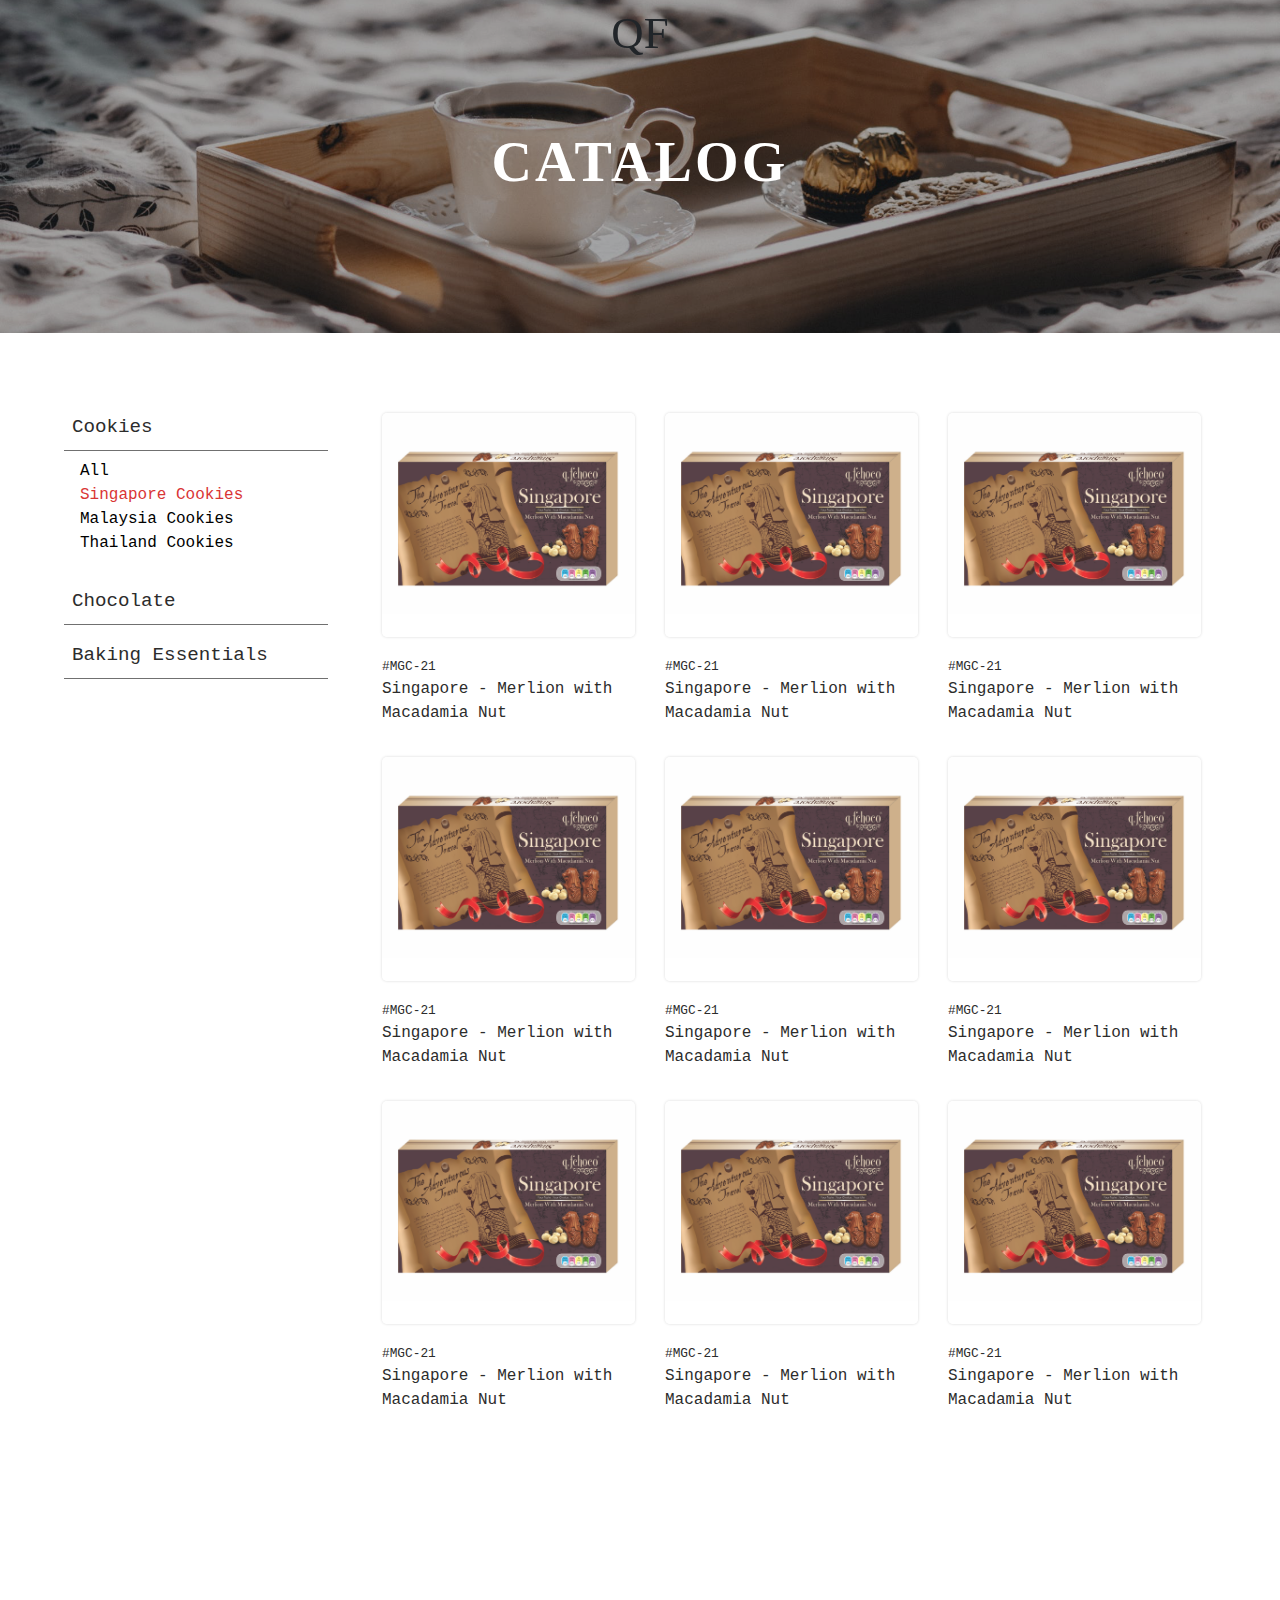
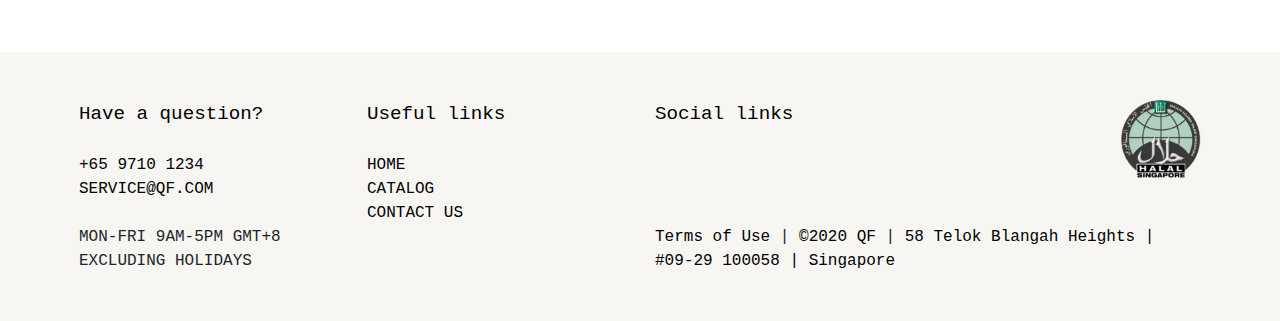
==== catalog.html @ 1166f710 "Add files via upload" ====
<!DOCTYPE html>
<html>

<head>
    <title>QF - Feel Your Imaginations</title>
    <!-- <meta http-equiv="X-UA-Compatible" content="IE=edge" />
<meta http-equiv="Content-Type" content="text/html; charset=UTF-8" />
<meta name="viewport" content="width=device-width, initial-scale=1.0" /> -->

    <meta charset="UTF-8" />
    <meta name="viewport" content="width=device-width, initial-scale=1.0" />
    <meta http-equiv="X-UA-Compatible" content="ie=edge" />

    <link rel="stylesheet" href="https://maxst.icons8.com/vue-static/landings/line-awesome/font-awesome-line-awesome/css/all.min.css" />
    <link href="css/bootstrap.min.css" rel="stylesheet" />
    <!-- <link href="css/all.min.css" rel="stylesheet" /> -->
    <link href="css/slick-theme.css" rel="stylesheet" />
    <link href="css/slick.css" rel="stylesheet" />
    <link href="css/main.css" rel="stylesheet" />

</head>

<body>
    <header id="nav-bar">
        <div class="nav-container">
            <a href="#" class="menu-bar"><i class="fas fa-bars"></i></a>
            <span>QF</span>
            <span></span>
        </div>
    </header>

    <main>
        <div class="hero-banner">
            <img src="./img/small-banner.png" />
            <div class="banner-overlay">
                <div class="banner-overlay-content">
                    <h1>
                        Catalog
                    </h1>
                </div>
            </div>
        </div>

        <!-- Featured Products -->
        <div class="content-block px-md-0 d-flex flex-wrap pb-5">
            <!-- Product Filter -->
            <div class="product-filter col-md-3 pr-md-4 pl-md-0 pb-5 pb-md-0">
                <ul class="filter">
                    <li>
                        <div class="category-filter collapse-info active">
                            <p class="label">Cookies<i class="fas fa-minus"></i></p>
                            <ul class="collapse-section">
                                <li><a href="">All</a></li>
                                <li><a href="" class="active">Singapore Cookies</a></li>
                                <li><a href="">Malaysia Cookies</a></li>
                                <li><a href="">Thailand Cookies</a></li>
                            </ul>
                        </div>
                    </li>
                    <li>
                        <div class="category-filter collapse-info">
                            <p class="label">Chocolate<i class="fas fa-plus"></i></p>
                            <ul class="collapse-section">
                                <li><a href="">All</a></li>
                                <li><a href="" class="active">Singapore Cookies</a></li>
                                <li><a href="">Malaysia Cookies</a></li>
                                <li><a href="">Thailand Cookies</a></li>
                            </ul>
                        </div>
                    </li>
                    <li>
                        <div class="category-filter collapse-info">
                            <p class="label">
                                Baking Essentials<i class="fas fa-plus"></i>
                            </p>
                            <ul class="collapse-section">
                                <li><a href="">All</a></li>
                                <li><a href="" class="active">Singapore Cookies</a></li>
                                <li><a href="">Malaysia Cookies</a></li>
                                <li><a href="">Thailand Cookies</a></li>
                            </ul>
                        </div>
                    </li>
                </ul>
            </div>
            <!-- Product Display -->
            <div class="product-display col-md-9 pr-md-0">
                <div class="col-6 col-md-4">
                    <a href="#" class="product-container">
                        <div class="product-frame">
                            <img src="./img/products/cookies.png" />
                        </div>
                        <div class="product-details">
                            <span>#MGC-21</span>
                            <p>Singapore - Merlion with Macadamia Nut</p>
                        </div>
                    </a>
                </div>
                <div class="col-6 col-md-4">
                    <a href="#" class="product-container">
                        <div class="product-frame">
                            <img src="./img/products/cookies.png" />
                        </div>
                        <div class="product-details">
                            <span>#MGC-21</span>
                            <p>Singapore - Merlion with Macadamia Nut</p>
                        </div>
                    </a>
                </div>
                <div class="col-6 col-md-4">
                    <a href="#" class="product-container">
                        <div class="product-frame">
                            <img src="./img/products/cookies.png" />
                        </div>
                        <div class="product-details">
                            <span>#MGC-21</span>
                            <p>Singapore - Merlion with Macadamia Nut</p>
                        </div>
                    </a>
                </div>
                <div class="col-6 col-md-4">
                    <a href="#" class="product-container">
                        <div class="product-frame">
                            <img src="./img/products/cookies.png" />
                        </div>
                        <div class="product-details">
                            <span>#MGC-21</span>
                            <p>Singapore - Merlion with Macadamia Nut</p>
                        </div>
                    </a>
                </div>
                <div class="col-6 col-md-4">
                    <a href="#" class="product-container">
                        <div class="product-frame">
                            <img src="./img/products/cookies.png" />
                        </div>
                        <div class="product-details">
                            <span>#MGC-21</span>
                            <p>Singapore - Merlion with Macadamia Nut</p>
                        </div>
                    </a>
                </div>
                <div class="col-6 col-md-4">
                    <a href="#" class="product-container">
                        <div class="product-frame">
                            <img src="./img/products/cookies.png" />
                        </div>
                        <div class="product-details">
                            <span>#MGC-21</span>
                            <p>Singapore - Merlion with Macadamia Nut</p>
                        </div>
                    </a>
                </div>
                <div class="col-6 col-md-4">
                    <a href="#" class="product-container">
                        <div class="product-frame">
                            <img src="./img/products/cookies.png" />
                        </div>
                        <div class="product-details">
                            <span>#MGC-21</span>
                            <p>Singapore - Merlion with Macadamia Nut</p>
                        </div>
                    </a>
                </div>
                <div class="col-6 col-md-4">
                    <a href="#" class="product-container">
                        <div class="product-frame">
                            <img src="./img/products/cookies.png" />
                        </div>
                        <div class="product-details">
                            <span>#MGC-21</span>
                            <p>Singapore - Merlion with Macadamia Nut</p>
                        </div>
                    </a>
                </div>
                <div class="col-6 col-md-4">
                    <a href="#" class="product-container">
                        <div class="product-frame">
                            <img src="./img/products/cookies.png" />
                        </div>
                        <div class="product-details">
                            <span>#MGC-21</span>
                            <p>Singapore - Merlion with Macadamia Nut</p>
                        </div>
                    </a>
                </div>
            </div>
        </div>
    </main>
    <footer>
        <div class="footer-container">
            <div class="col-md-3 footer-col">
                <span class="label">Have a question?</span>
                <ul>
                    <li><a href="#">+65 9710 1234</a></li>
                    <li><a href="#">service@qf.com</a></li>
                    <br />
                    <li>Mon-Fri 9am-5pm GMT+8 Excluding Holidays</li>
                </ul>
            </div>
            <div class="col-md-3 footer-col">
                <span class="label">Useful links</span>
                <ul>
                    <li><a href="#">Home</a></li>
                    <li><a href="#">Catalog</a></li>
                    <li><a href="#">Contact us</a></li>
                </ul>
            </div>
            <div class="col-md-6 footer-6 footer-col">
                <div>
                    <span class="label">Social links</span>
                    <ul class="social-links">
                        <li>
                            <a href="#"><i class="fab fa-instagram"></i></a>
                        </li>
                        <li>
                            <a href="#"><i class="fab fa-facebook-f"></i></a>
                        </li>
                    </ul>
                </div>
                <div>
                    <img src="./img/halal-logo.png" />
                </div>
                <div style="width: 100%;" class="footer-text">
                    <p>
                        <a href="#">Terms of Use</a> | <a href="#">©2020 QF </a> |
                        <a href="#">58 Telok Blangah Heights | #09-29 100058 | Singapore</a>
                    </p>
                </div>
            </div>
        </div>
    </footer>
    <script src="js/jquery.min.js" type="text/javascript"></script>
    <script src="js/bootstrap.min.js" type="text/javascript"></script>
    <script src="js/slick.min.js" type="text/javascript"></script>
    <script src="js/main.js" type="text/javascript"></script>

</body>

</html>
---- css/main.css ----
@charset "UTF-8";
/* Fonts */
@font-face {
  font-family: "Courier New";
  src: url("../fonts/cour.ttf") format("truetype");
  font-weight: 400;
  font-style: normal;
}
@font-face {
  font-family: "Courier New";
  src: url("../fonts/cour.ttf") format("truetype");
  font-weight: 900;
  font-style: normal;
}
@font-face {
  font-family: "Montserrat";
  src: url("../fonts/Montserrat-SemiBold.ttf") format("truetype");
  font-weight: 700;
  font-style: normal;
}
@font-face {
  font-family: "Montserrat";
  src: url("../fonts/Montserrat-Bold.ttf") format("truetype");
  font-weight: bold;
  font-style: normal;
}
main {
  min-height: 100vh;
}
.hero-banner {
  position: relative;
}
.hero-banner img {
  width: 100%;
  max-height: 100vh;
}
@media (max-width: 991px) {
  .hero-banner img {
    height: 500px;
    -o-object-fit: cover;
       object-fit: cover;
  }
}
.hero-banner .banner-overlay {
  position: absolute;
  width: 100%;
  height: 100%;
  top: 0;
  background-color: rgba(0, 0, 0, 0.35);
  display: flex;
  justify-content: center;
  align-items: center;
}
.hero-banner .banner-overlay .banner-overlay-content {
  text-align: center;
}
.hero-banner .banner-overlay .banner-overlay-content h1 {
  color: white;
  font-family: "Montserrat";
  font-weight: 900;
  letter-spacing: 0.2rem;
  word-spacing: 0.5rem;
  font-size: 3.5rem;
  text-transform: uppercase;
}
@media (max-width: 991px) {
  .hero-banner .banner-overlay .banner-overlay-content h1 {
    font-size: 2.5rem;
  }
}
.hero-banner .banner-overlay .banner-overlay-content span {
  font-family: "Courier New";
  font-weight: 400;
  display: block;
  color: white;
  width: 70%;
  margin: 0 auto;
  padding: 1rem 0;
}
.hero-banner .banner-overlay .banner-overlay-content .hero-btn {
  font-family: "Montserrat";
  font-weight: 700;
  color: #f3f3f3;
  border: 1.5px solid #f3f3f3;
  border-radius: 10px;
  padding: 0.5rem 1.5rem;
  margin-top: 0.5rem;
  display: inline-block;
  text-decoration: none;
  letter-spacing: 0.1rem;
  text-transform: uppercase;
}
.content-block {
  padding-top: 5rem;
  width: 90%;
  margin: 0 auto;
  max-width: 1280px;
}
@media (max-width: 991px) {
  .content-block {
    width: 100%;
  }
}
.content-block .product-information {
  font-family: "Courier New";
  display: flex;
  flex-wrap: wrap;
}
.content-block .product-information .product-frame img {
  width: 100%;
}
@media (min-width: 991px) {
  .content-block .product-information .product-details {
    padding-left: 1rem;
  }
}
.content-block .product-information .product-details span {
  font-weight: 400;
  font-size: 1rem;
  color: #2c2c2c;
}
.content-block .product-information .product-details .product-name {
  font-weight: bold;
  font-size: 1.5rem;
  line-height: 2rem;
  color: #2c2c2c;
}
.content-block .product-information .product-details .product-description {
  font-weight: 400;
  font-size: 1rem;
  color: #2c2c2c;
}
.content-block .product-information .product-details .collapse-info {
  padding-top: 1rem;
}
.content-block .product-information .product-details .collapse-info .collapse-section {
  display: none;
}
.content-block .product-information .product-details .collapse-info .label {
  display: flex;
  justify-content: space-between;
  border-bottom: 1px solid #707070;
  padding: 0 0.5rem;
  padding-bottom: 0.5rem;
  letter-spacing: 0.1rem;
  font-weight: bold;
  text-transform: uppercase;
  font-size: 0.95rem;
  cursor: pointer;
}
.content-block .product-information .product-details .collapse-info .details {
  font-size: 1rem;
  letter-spacing: 0;
  padding: 0 0.5rem;
}
.content-block .product-information .product-details .collapse-info table {
  width: 100%;
}
.content-block .product-information .product-details .collapse-info table tr {
  display: flex;
  justify-content: space-between;
}
.content-block .product-information .product-details .collapse-info table tr p {
  margin: 0;
}
.content-block .product-display {
  display: flex;
  flex-wrap: wrap;
}
.content-block .product-display .product-container {
  display: block;
  margin-bottom: 2rem;
}
.content-block .product-display .product-container .product-frame {
  border-radius: 5px;
  box-shadow: 0 0 3px rgba(0, 0, 0, 0.16);
  overflow: hidden;
}
.content-block .product-display .product-container .product-frame img {
  width: 100%;
}
.content-block .product-display .product-container .product-details {
  padding-top: 1rem;
}
.content-block .product-display .product-container .product-details span {
  font-family: "Courier New";
  font-weight: 400;
  font-size: 0.8rem;
  color: #2c2c2c;
}
.content-block .product-display .product-container .product-details p {
  font-family: "Courier New";
  font-weight: 400;
  font-size: 1rem;
  color: #2c2c2c;
}
.content-block .product-filter {
  font-family: "Courier New";
  color: #2c2c2c;
}
.content-block .product-filter .collapse-info {
  padding-bottom: 1rem;
}
.content-block .product-filter .collapse-info .collapse-section {
  display: none;
}
.content-block .product-filter .collapse-info.active .collapse-section {
  display: block;
}
.content-block .product-filter ul {
  list-style-type: none;
  padding: 0;
}
.content-block .product-filter .category-filter p {
  cursor: pointer;
  font-size: 1.2rem;
  margin: 0;
  display: flex;
  justify-content: space-between;
  align-items: center;
  font-weight: 400;
  border-bottom: 1px solid #707070;
  padding: 0 0.5rem;
  padding-bottom: 0.5rem;
}
.content-block .product-filter .category-filter p .fas {
  font-size: 0.8rem;
  color: #2c2c2c;
}
.content-block .product-filter .category-filter ul {
  padding: 0.5rem 0 1rem 1rem;
}
.content-block .product-filter .category-filter ul .active {
  color: #d93535;
}
.content-block .featured-products {
  padding: 2rem 0;
  display: flex;
  align-items: flex-end;
  flex-wrap: wrap;
}
@media (max-width: 991px) {
  .content-block .featured-products {
    padding-bottom: 1rem;
  }
}
.content-block .featured-products .product-container {
  width: 80%;
  margin: 0 auto;
  display: block;
}
.content-block .featured-products .product-container .product-frame {
  border-radius: 5px;
  box-shadow: 0 0 5px rgba(0, 0, 0, 0.16);
  overflow: hidden;
}
.content-block .featured-products .product-container .product-frame img {
  width: 100%;
}
.content-block .featured-products .product-container .product-details {
  padding-top: 1rem;
}
@media (min-width: 991px) {
  .content-block .featured-products .product-container .product-details {
    height: 5rem;
  }
}
.content-block .featured-products .product-container .product-details span {
  font-family: "Courier New";
  font-weight: 400;
  font-size: 0.9rem;
  color: #2c2c2c;
}
.content-block .featured-products .product-container .product-details p {
  font-family: "Courier New";
  font-weight: 400;
  font-size: 1.1rem;
  color: #2c2c2c;
}
@media (min-width: 991px) {
  .content-block .featured-products .center-frame {
    width: 100%;
  }
}
.content-block .category-display {
  display: flex;
  flex-wrap: wrap;
  padding-bottom: 5rem;
}
.content-block .category-display .category-image img {
  width: 100%;
  padding: 0 1rem;
}
.content-block .category-display .category-content {
  display: flex;
  align-items: center;
  padding: 5rem;
  text-align: center;
}
@media (max-width: 991px) {
  .content-block .category-display .category-content {
    padding: 5rem 1rem;
  }
}
.content-block .category-display .category-content p {
  font-family: "Courier New";
  font-weight: 400;
  color: #535353;
  padding: 0.5rem 0;
  font-size: 1.2rem;
}
.content-block .category-display .category-content .category-label {
  font-size: 3rem;
  position: relative;
  letter-spacing: 0.1rem;
  line-height: 3.2rem;
  color: black;
}
.content-block .category-display .category-content .category-label:after {
  content: "";
  position: absolute;
  width: 30%;
  left: 50%;
  bottom: 0;
  border-top: 1px solid black;
  transform: translateX(-50%);
}
.content-block .view-all-btn {
  color: #535353;
  font-family: "Courier New";
  font-weight: 400;
  text-transform: uppercase;
  display: inline-block;
  margin: 2rem 0;
  text-decoration: none;
  position: relative;
}
.content-block .view-all-btn:after {
  content: "";
  position: absolute;
  width: 100%;
  left: 0;
  bottom: 0;
  border-top: 1px solid #707070;
}
h2 {
  font-family: "Courier New";
  font-weight: 400;
  font-size: 1.5rem;
  text-transform: uppercase;
  letter-spacing: 0.25rem;
  text-align: center;
}
.breadcrumbs {
  padding-bottom: 1rem;
}
.breadcrumbs ul {
  list-style-type: none;
  padding: 0;
  display: flex;
}
@media (max-width: 991px) {
  .breadcrumbs ul {
    flex-wrap: wrap;
  }
}
.breadcrumbs ul li {
  padding-right: 1rem;
  font-size: 0.9rem;
}
.breadcrumbs ul li a {
  cursor: pointer;
  position: relative;
  display: flex;
  align-items: center;
}
.breadcrumbs ul li a:after {
  content: "";
  font-family: "Font Awesome 5 Free";
  font-weight: 900;
  padding-left: 0.5rem;
}
.breadcrumbs ul li:last-child {
  padding-right: 0;
}
.breadcrumbs ul li:last-child a:after {
  content: none;
}
header {
  position: fixed;
  z-index: 5;
  width: 100%;
  transition: all 0.5s ease;
}
header .nav-container {
  display: flex;
  justify-content: space-between;
  align-items: center;
  width: 90%;
  margin: 0 auto;
}
header span {
  font-family: "Baskerville";
  font-size: 2.8rem;
  display: block;
}
header .menu-bar {
  font-size: 2rem;
}
footer {
  background: #f7f6f2;
  padding: 3rem 0;
  margin-top: 10rem;
}
footer .footer-container {
  width: 90%;
  margin: 0 auto;
  display: flex;
  flex-wrap: wrap;
}
@media (max-width: 991px) {
  footer .footer-container .footer-col {
    margin-bottom: 3rem;
  }
}
footer .footer-container .label {
  font-family: "Courier New";
  font-weight: 400;
  color: black;
  font-size: 1.2rem;
  display: block;
  padding-bottom: 1.5rem;
}
footer .footer-container ul {
  padding: 0;
  list-style-type: none;
  font-family: "Courier New";
  font-weight: 400;
  margin-bottom: 0;
}
footer .footer-container ul li {
  text-transform: uppercase;
}
footer .footer-container .social-links {
  display: flex;
}
footer .footer-container .social-links a {
  font-size: 2rem;
  padding-right: 2rem;
  color: #484848;
}
footer .footer-container .footer-6 {
  display: flex;
  justify-content: space-between;
  flex-wrap: wrap;
}
footer .footer-container .footer-6 img {
  max-width: 80px;
}
footer .footer-container .footer-6 p {
  font-family: "Courier New";
  font-weight: 400;
  margin: 0;
}
footer .footer-container .footer-6 .footer-text {
  display: flex;
  align-items: flex-end;
}
@media (max-width: 991px) {
  footer .footer-container .footer-6 .footer-text {
    padding-top: 2rem;
  }
}
a,
a:focus {
  outline: none;
  text-decoration: none !important;
  color: #000;
  color: initial;
}
a:hover,
a:focus:hover {
  color: #000;
  color: initial;
  opacity: 0.8;
}
.slick-slide:focus {
  outline: none;
}
.slick-dots li button:before {
  content: "";
  background-color: black;
  height: 1px;
}
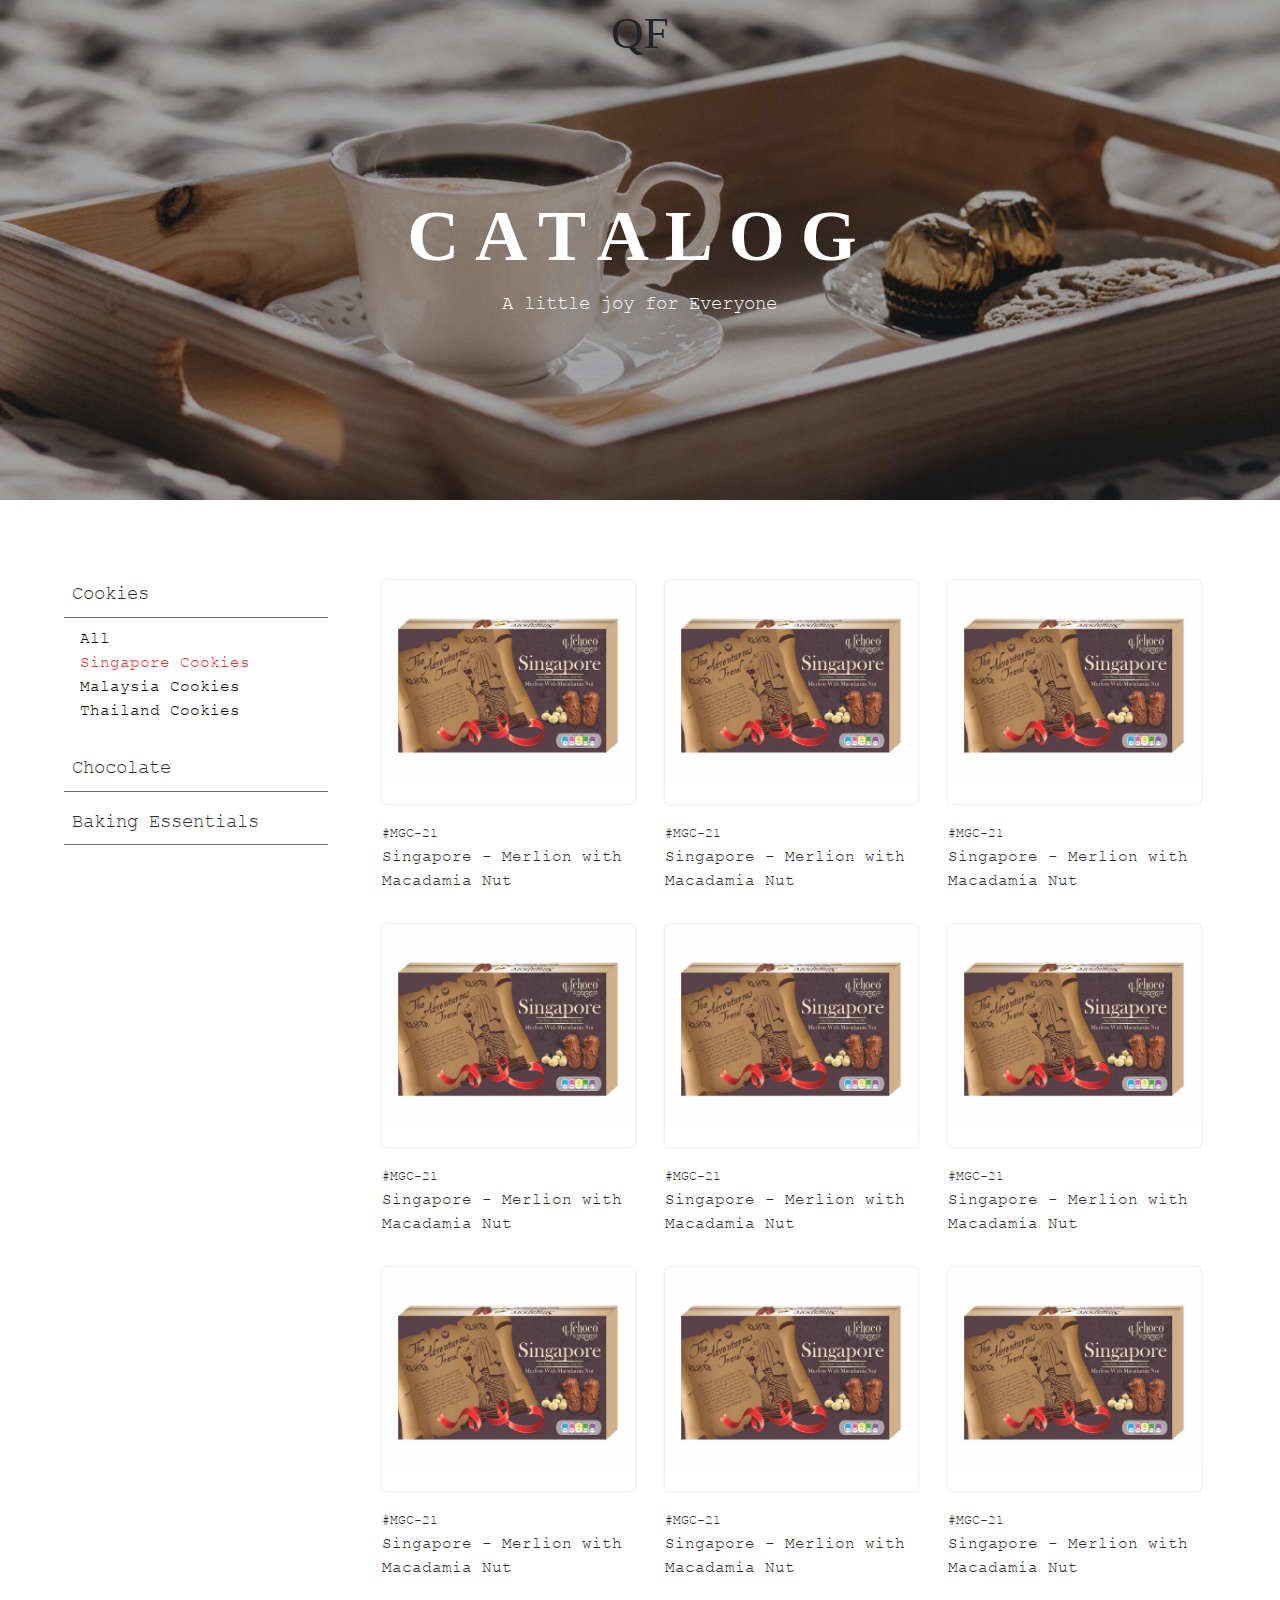
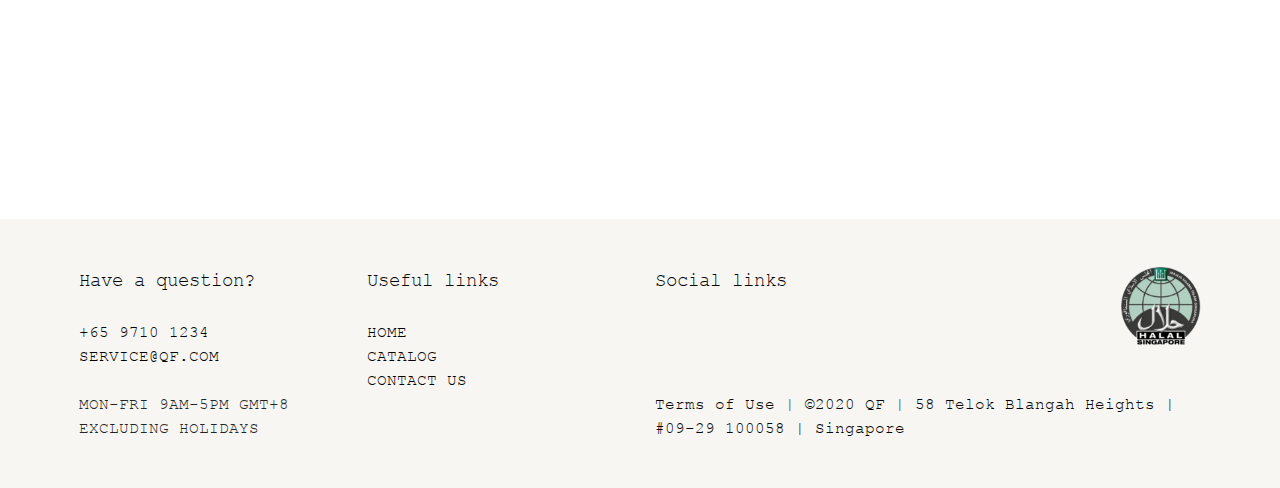
==== commit 05ae6844: "Add files via upload" ====
--- a/catalog.html
+++ b/catalog.html
@@ -11,7 +11,10 @@
     <meta name="viewport" content="width=device-width, initial-scale=1.0" />
     <meta http-equiv="X-UA-Compatible" content="ie=edge" />
 
+    <link rel="icon" href="data:;base64,iVBORw0KGgo=" />
+
     <link rel="stylesheet" href="https://maxst.icons8.com/vue-static/landings/line-awesome/font-awesome-line-awesome/css/all.min.css" />
+
     <link href="css/bootstrap.min.css" rel="stylesheet" />
     <!-- <link href="css/all.min.css" rel="stylesheet" /> -->
     <link href="css/slick-theme.css" rel="stylesheet" />
@@ -23,10 +26,23 @@
 <body>
     <header id="nav-bar">
         <div class="nav-container">
-            <a href="#" class="menu-bar"><i class="fas fa-bars"></i></a>
+            <a class="menu-bar"><i class="fas fa-bars"></i></a>
             <span>QF</span>
             <span></span>
         </div>
+
+        <div class="side-menu">
+            <div class="menu-side">
+                <a class="close-btn"><i class="fas fa-times"></i></a>
+                <ul>
+                    <li><a href="index">Home</a></li>
+                    <li><a href="catalog">Catalog</a></li>
+                    <li><a href="#">Contact</a></li>
+                </ul>
+            </div>
+        </div>
+
+        <div class="close-btn transparent-bg"></div>
     </header>
 
     <main>
@@ -34,17 +50,18 @@
             <img src="./img/small-banner.png" />
             <div class="banner-overlay">
                 <div class="banner-overlay-content">
-                    <h1>
-                        Catalog
-                    </h1>
+                    <p class="title">Catalog</p>
+                    <p class="slogan">
+                        A little joy for Everyone
+                    </p>
                 </div>
             </div>
         </div>
 
         <!-- Featured Products -->
-        <div class="content-block px-md-0 d-flex flex-wrap pb-5">
+        <div class="content-block px-md-0 d-flex flex-wrap pb-5" id="main-content">
             <!-- Product Filter -->
-            <div class="product-filter col-md-3 pr-md-4 pl-md-0 pb-5 pb-md-0">
+            <div class="product-filter col-md-3 pr-md-4 pl-md-0 pb-5 pb-md-0" id="sidebar">
                 <ul class="filter">
                     <li>
                         <div class="category-filter collapse-info active">
@@ -233,8 +250,36 @@
     <script src="js/jquery.min.js" type="text/javascript"></script>
     <script src="js/bootstrap.min.js" type="text/javascript"></script>
     <script src="js/slick.min.js" type="text/javascript"></script>
+    <script src="js/sticky-sidebar.min.js" type="text/javascript"></script>
     <script src="js/main.js" type="text/javascript"></script>
 
+
+    <script>
+        // Sticky Sidebar
+        var sidebar = new StickySidebar("#sidebar", {
+            containerSelector: "#main-content",
+            innerWrapperSelector: ".filter",
+            topSpacing: $("header").height(),
+            resizeSensor: true,
+            minWidth: 991,
+        });
+
+        // Collapse Btn
+        $(".collapse-info .label").on("click", function() {
+            const icon = $(this).find("i");
+            if (icon.hasClass("fa-plus")) {
+                icon.removeClass("fa-plus").addClass("fa-minus");
+            } else {
+                icon.removeClass("fa-minus").addClass("fa-plus");
+            }
+            $(this)
+                .parent()
+                .find(".collapse-section")
+                .slideToggle(function() {
+                    sidebar.updateSticky();
+                });
+        });
+    </script>
 </body>
 
 </html>--- a/css/main.css
+++ b/css/main.css
@@ -8,7 +8,7 @@
 }
 @font-face {
   font-family: "Courier New";
-  src: url("../fonts/cour.ttf") format("truetype");
+  src: url("../fonts/cour-bold.ttf") format("truetype");
   font-weight: 900;
   font-style: normal;
 }
@@ -24,15 +24,15 @@
   font-weight: bold;
   font-style: normal;
 }
-main {
-  min-height: 100vh;
-}
 .hero-banner {
   position: relative;
 }
 .hero-banner img {
   width: 100%;
   max-height: 100vh;
+  min-height: 500px;
+  -o-object-fit: cover;
+     object-fit: cover;
 }
 @media (max-width: 991px) {
   .hero-banner img {
@@ -76,6 +76,23 @@
   width: 70%;
   margin: 0 auto;
   padding: 1rem 0;
+}
+.hero-banner .banner-overlay .banner-overlay-content .title {
+  font-family: "optima";
+  font-weight: bold;
+  font-size: 4.5rem;
+  letter-spacing: 1rem;
+  color: white;
+  margin: 0;
+  text-transform: uppercase;
+}
+.hero-banner .banner-overlay .banner-overlay-content .slogan {
+  font-family: "Courier New";
+  font-weight: 400;
+  display: block;
+  color: white;
+  margin: 0 auto;
+  font-size: 1.2rem;
 }
 .hero-banner .banner-overlay .banner-overlay-content .hero-btn {
   font-family: "Montserrat";
@@ -91,9 +108,9 @@
   text-transform: uppercase;
 }
 .content-block {
-  padding-top: 5rem;
   width: 90%;
   margin: 0 auto;
+  margin-top: 5rem;
   max-width: 1280px;
 }
 @media (max-width: 991px) {
@@ -390,7 +407,18 @@
   position: fixed;
   z-index: 5;
   width: 100%;
+  top: 0;
   transition: all 0.5s ease;
+}
+header .transparent-bg {
+  display: none;
+  position: fixed;
+  right: 0;
+  top: 0;
+  background-color: transparent;
+  width: 100%;
+  height: 100%;
+  z-index: -100;
 }
 header .nav-container {
   display: flex;
@@ -399,12 +427,43 @@
   width: 90%;
   margin: 0 auto;
 }
+header a {
+  cursor: pointer;
+}
 header span {
   font-family: "Baskerville";
   font-size: 2.8rem;
   display: block;
 }
 header .menu-bar {
+  font-size: 2rem;
+}
+header .side-menu {
+  position: fixed;
+  top: 0;
+  left: -100%;
+  height: 100%;
+  min-width: 350px;
+  background-color: #1b1b30;
+  font-family: "Courier New";
+  display: flex;
+  align-items: center;
+  padding: 0 5rem;
+  transition: all 0.5s ease;
+}
+header .side-menu .close-btn {
+  color: white;
+  font-size: 2rem;
+  position: absolute;
+  top: 3rem;
+  right: 2rem;
+}
+header .side-menu ul {
+  list-style-type: none;
+  padding: 0;
+}
+header .side-menu ul li a {
+  color: white;
   font-size: 2rem;
 }
 footer {
@@ -477,12 +536,17 @@
   text-decoration: none !important;
   color: #000;
   color: initial;
+  transition: all 0.3s ease;
 }
 a:hover,
 a:focus:hover {
   color: #000;
   color: initial;
-  opacity: 0.8;
+  letter-spacing: 0.1rem;
+}
+a:hover img,
+a:focus:hover img {
+  transform: scale(1.1);
 }
 .slick-slide:focus {
   outline: none;
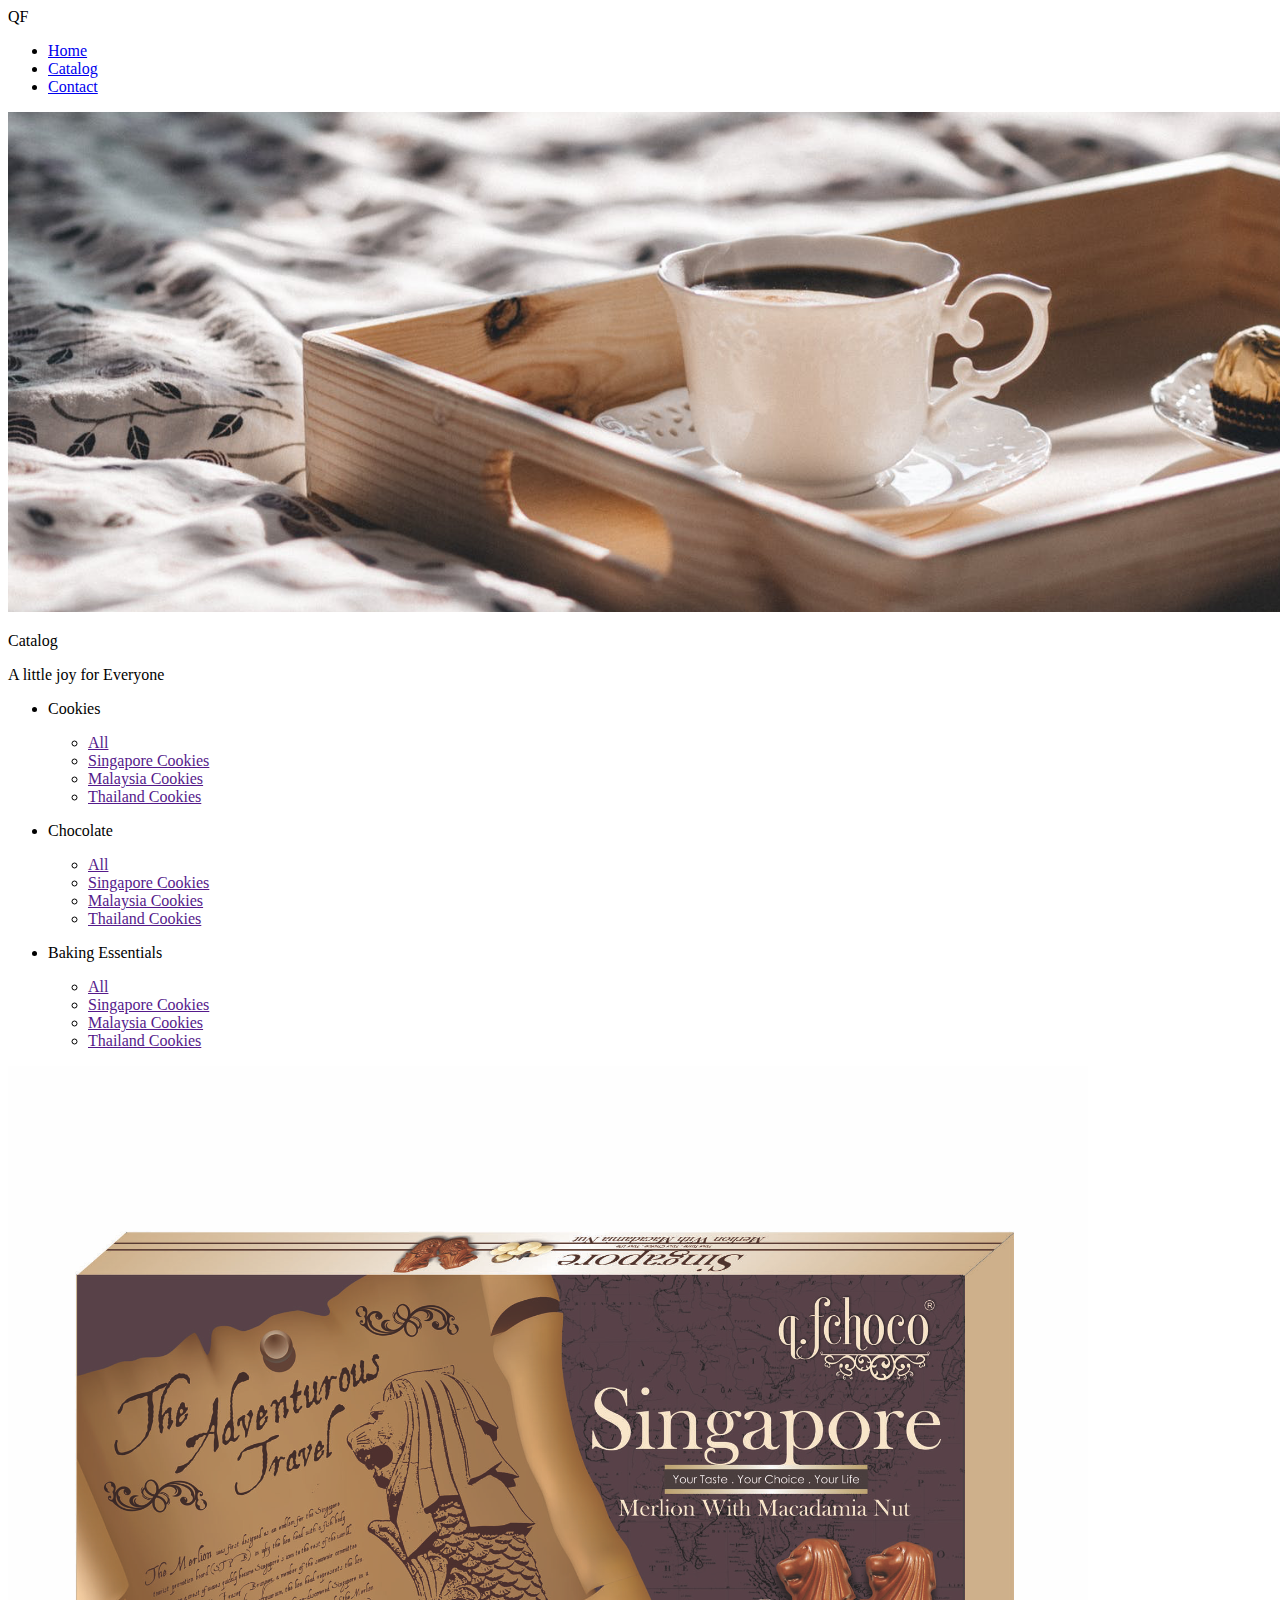
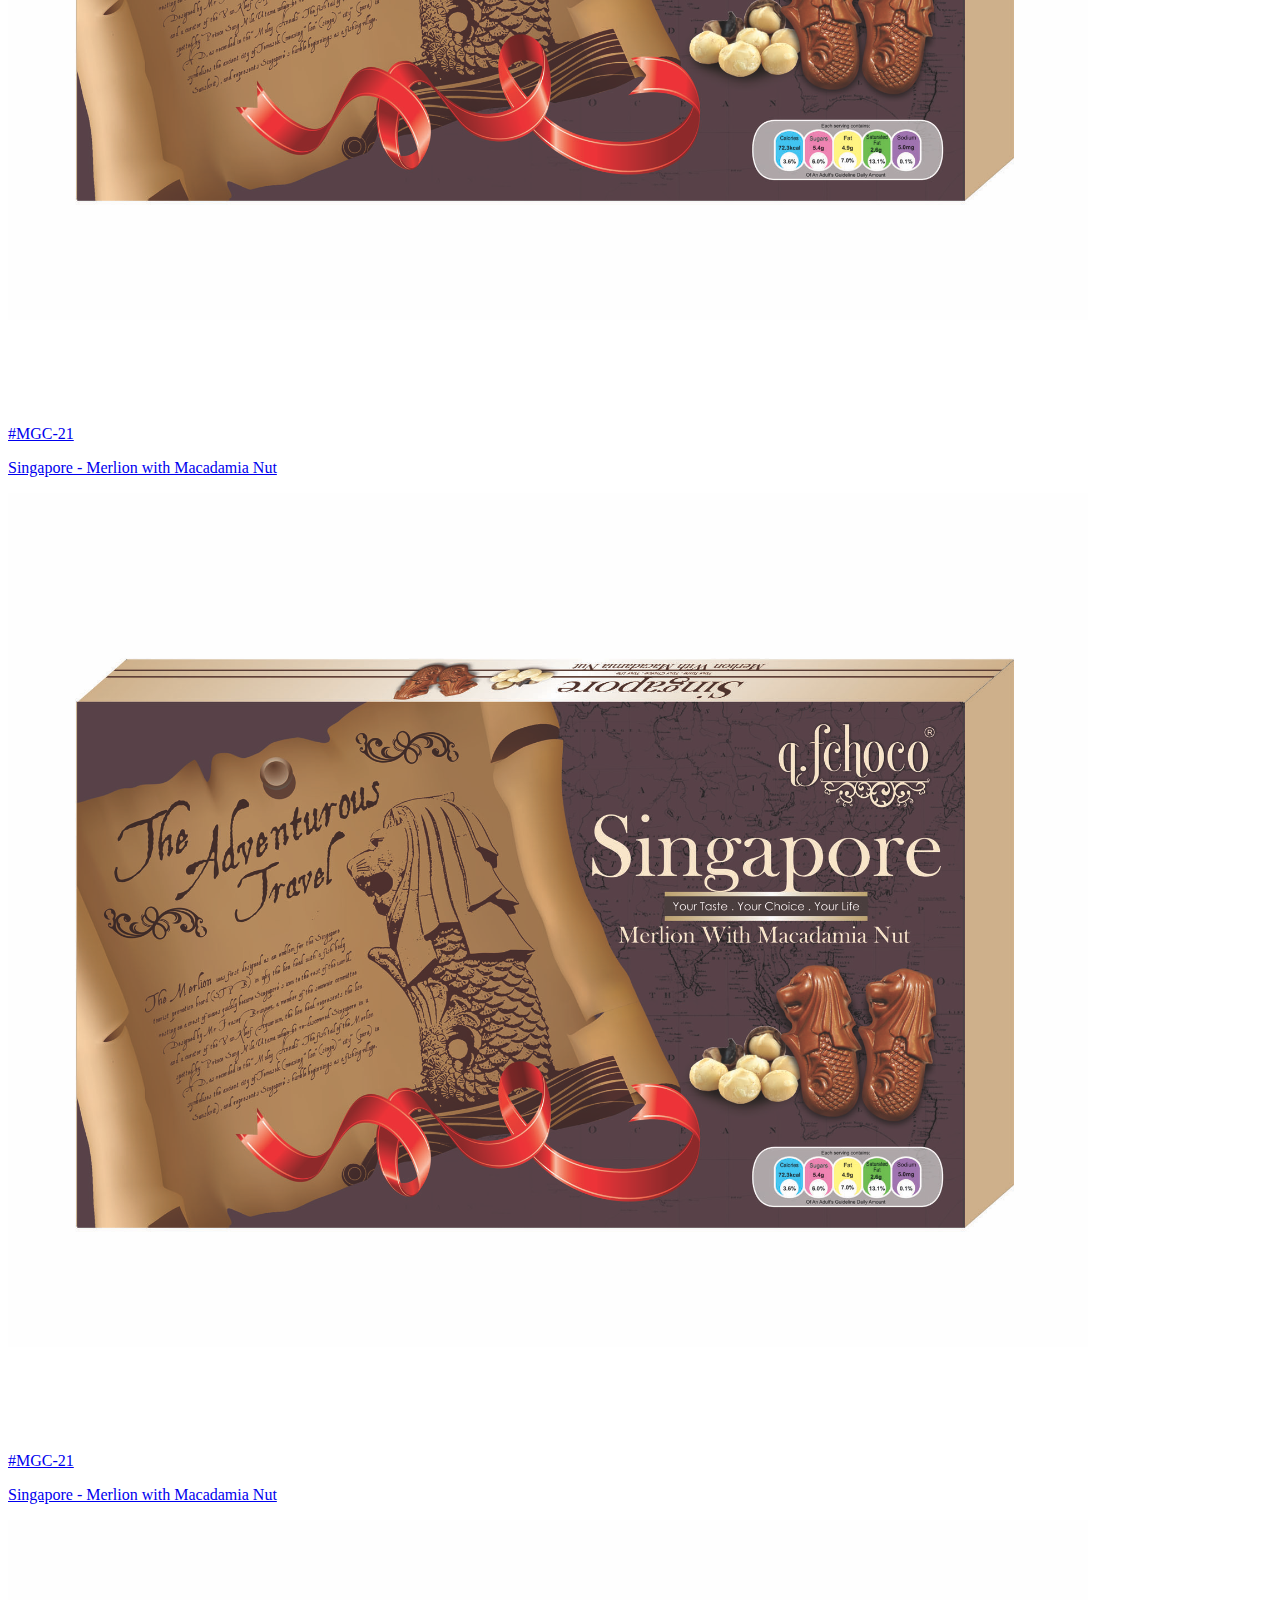
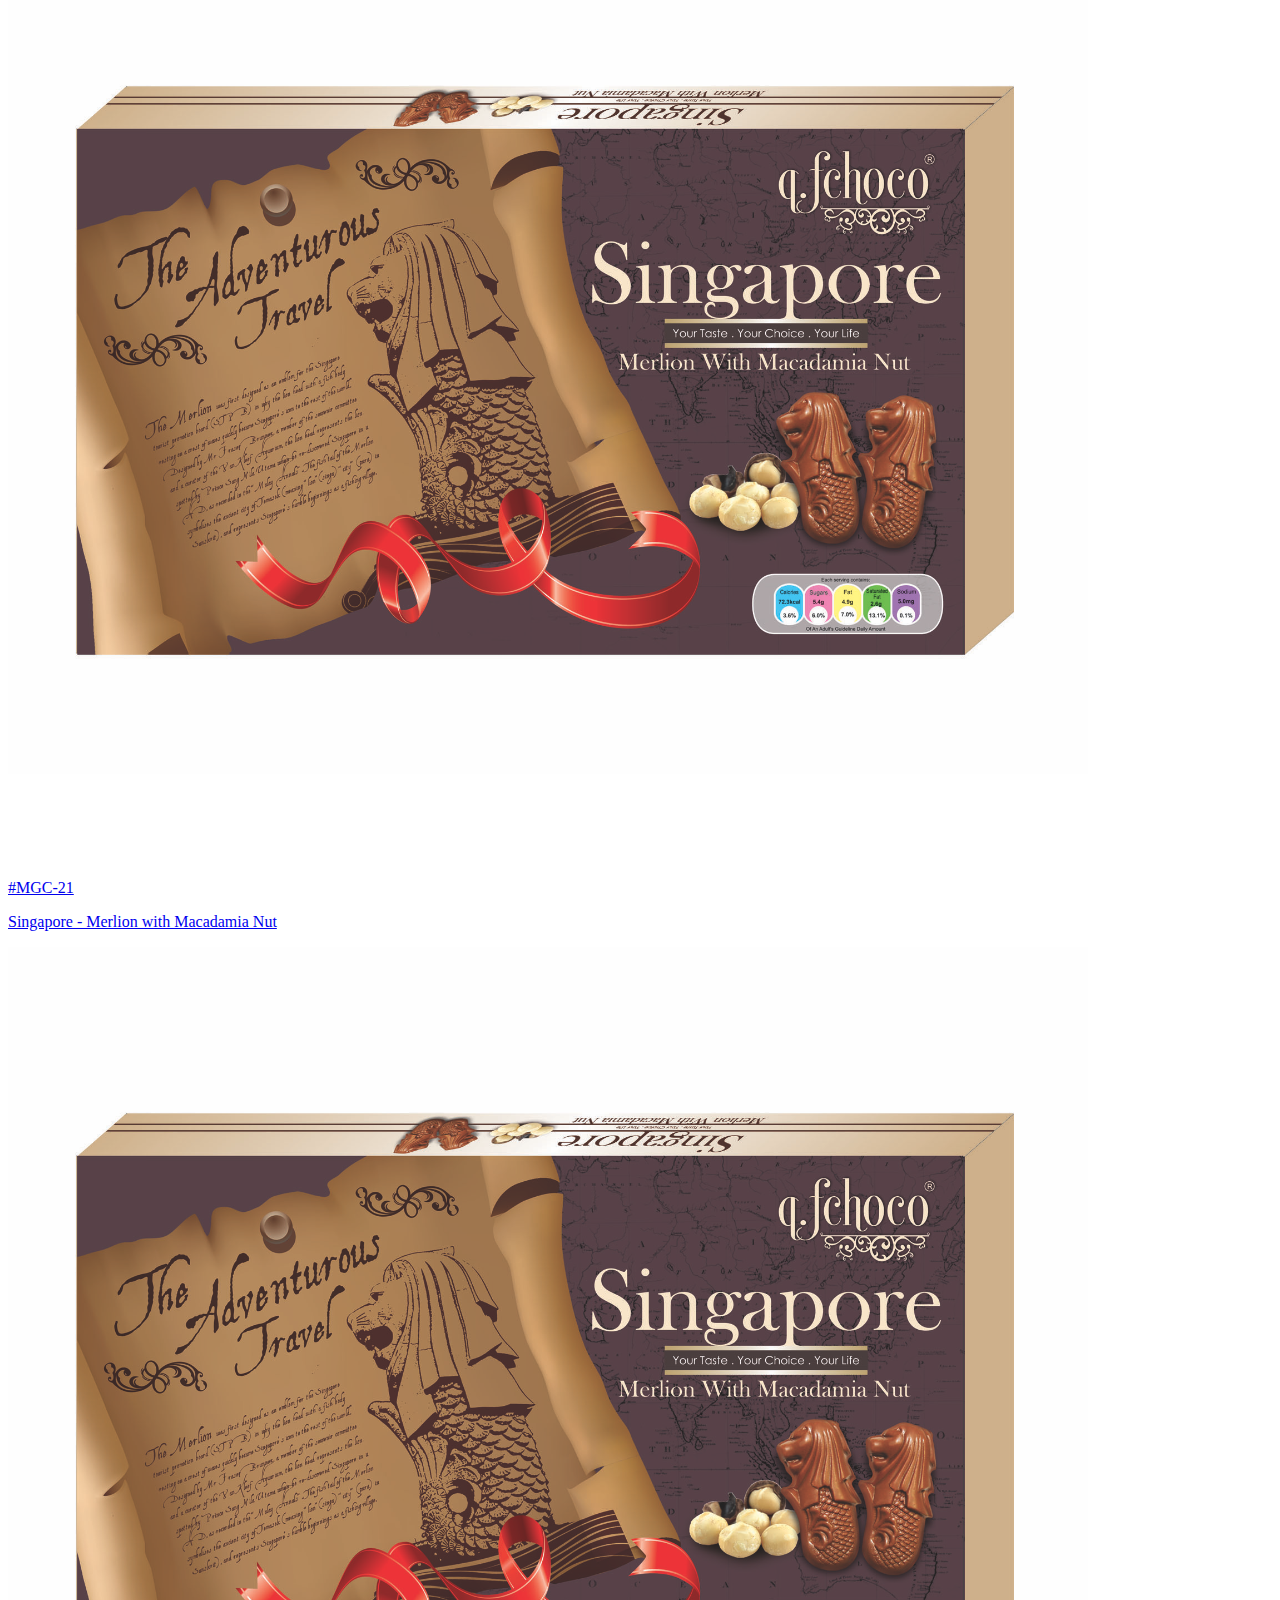
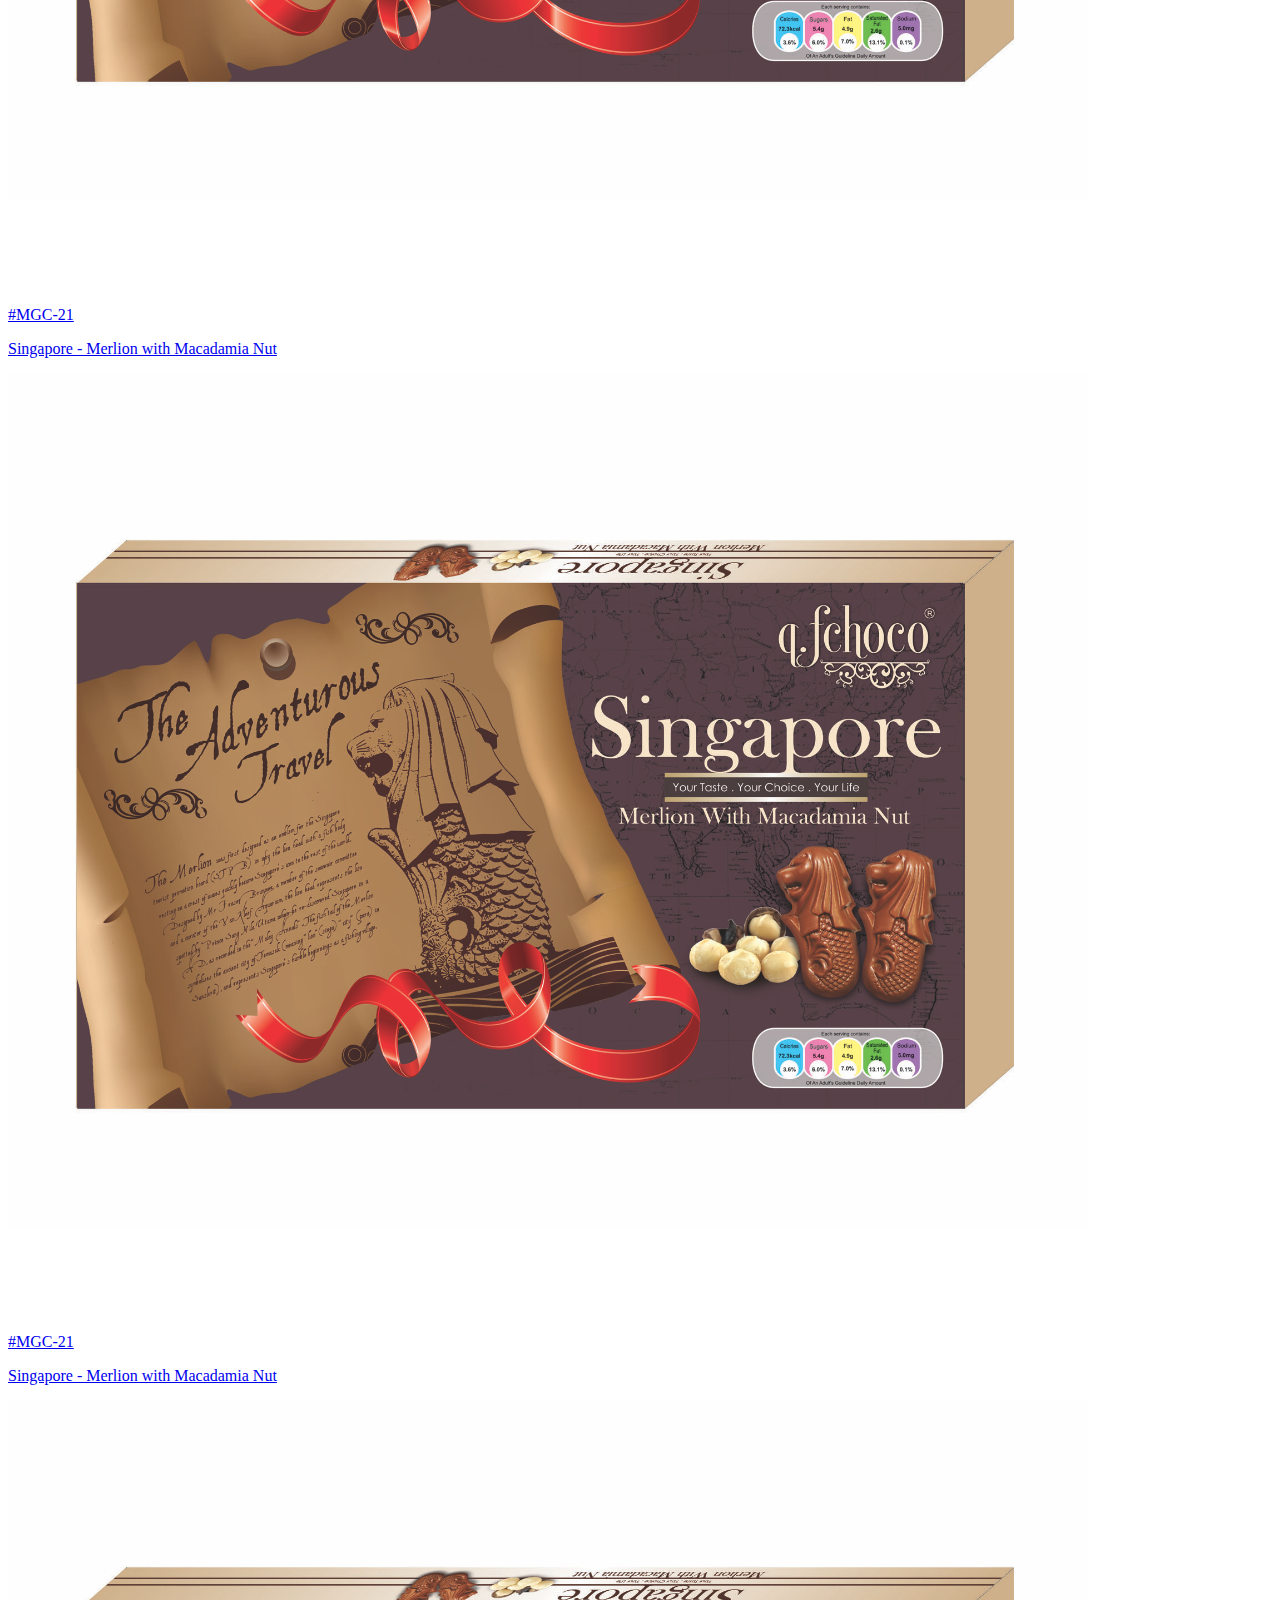
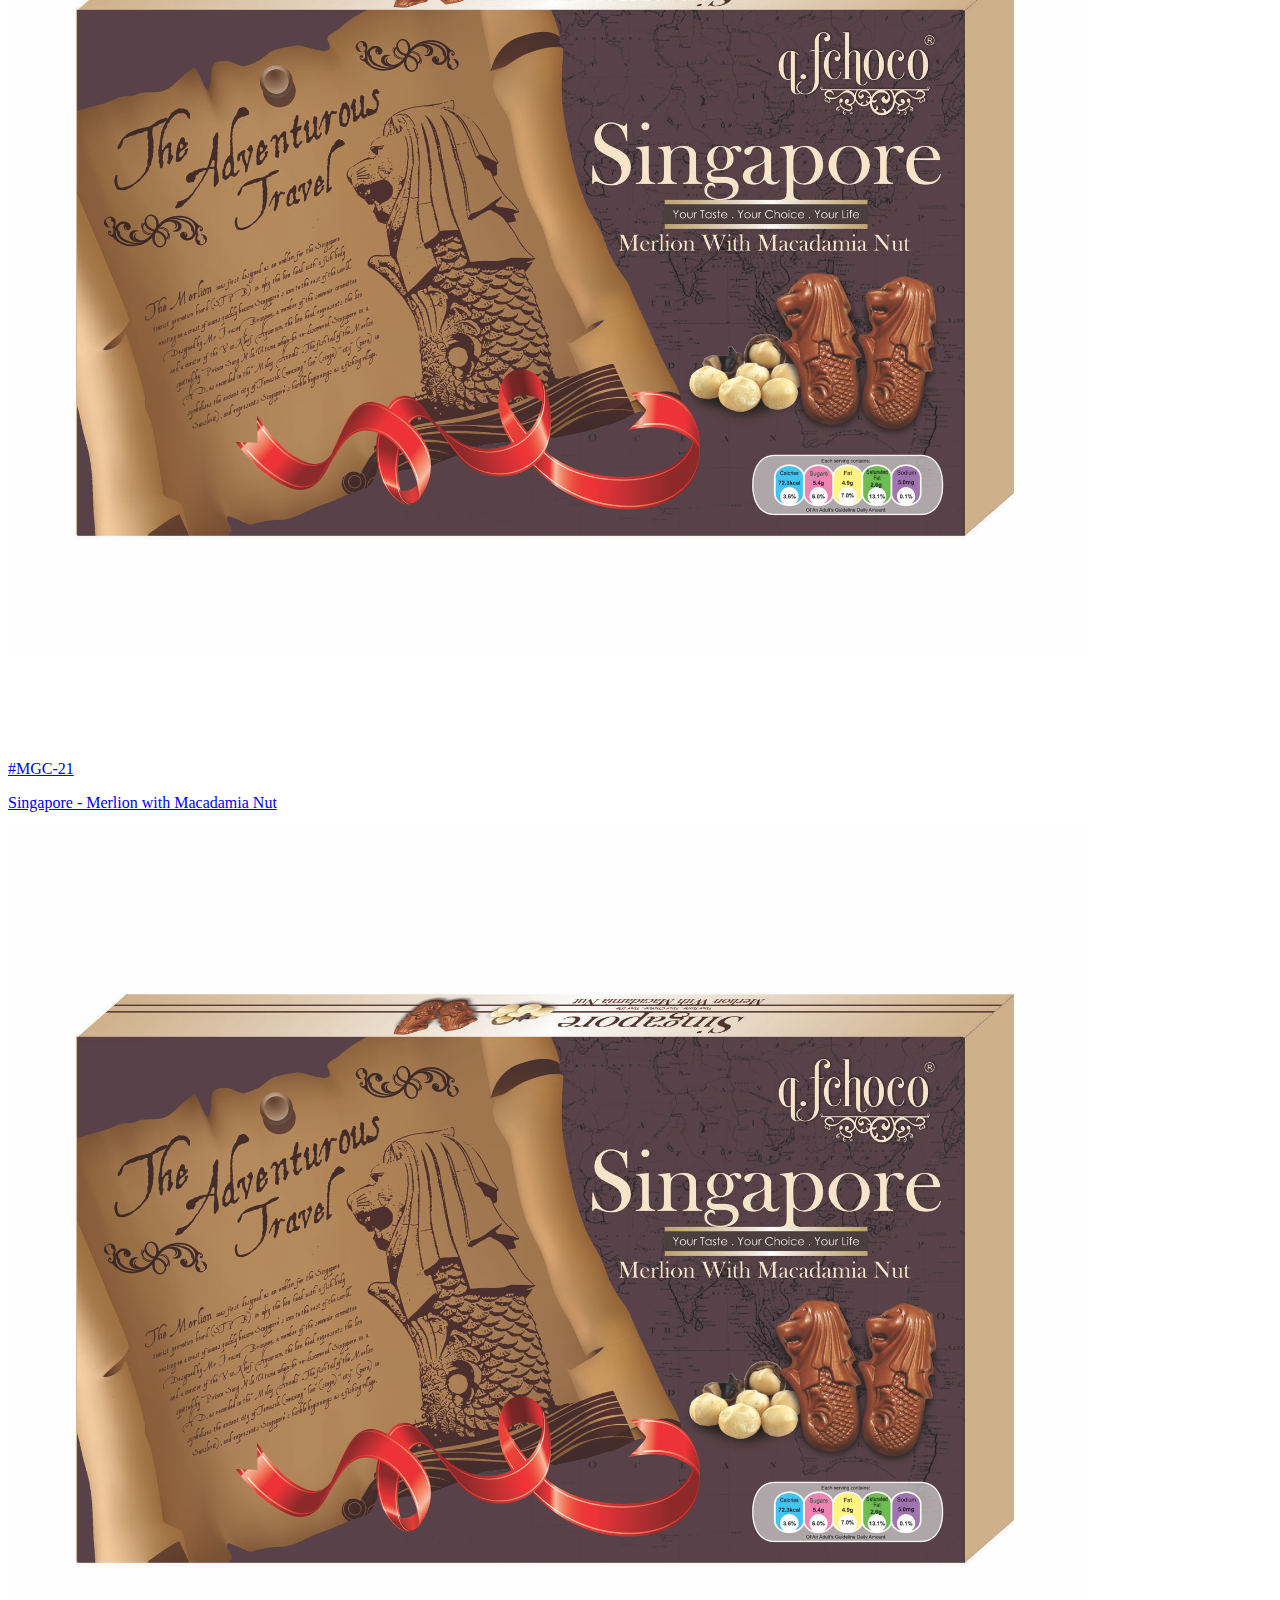
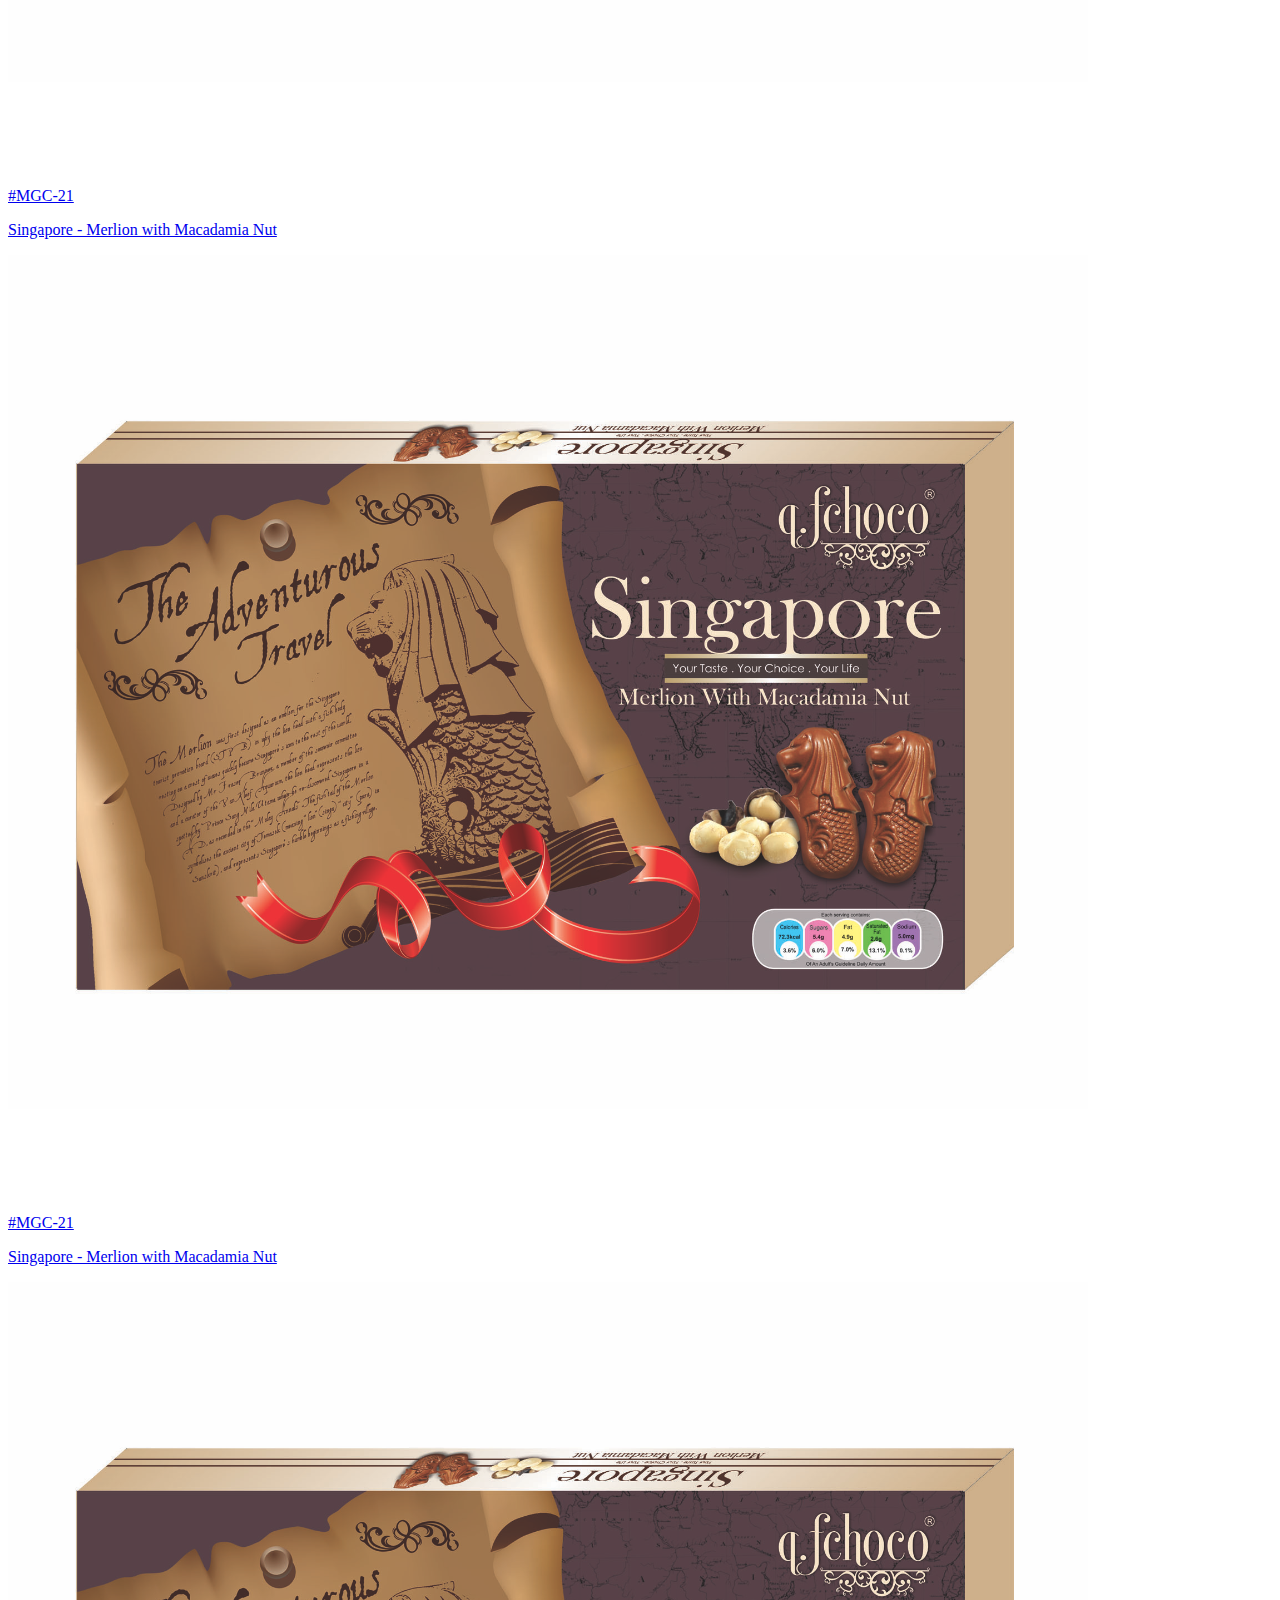
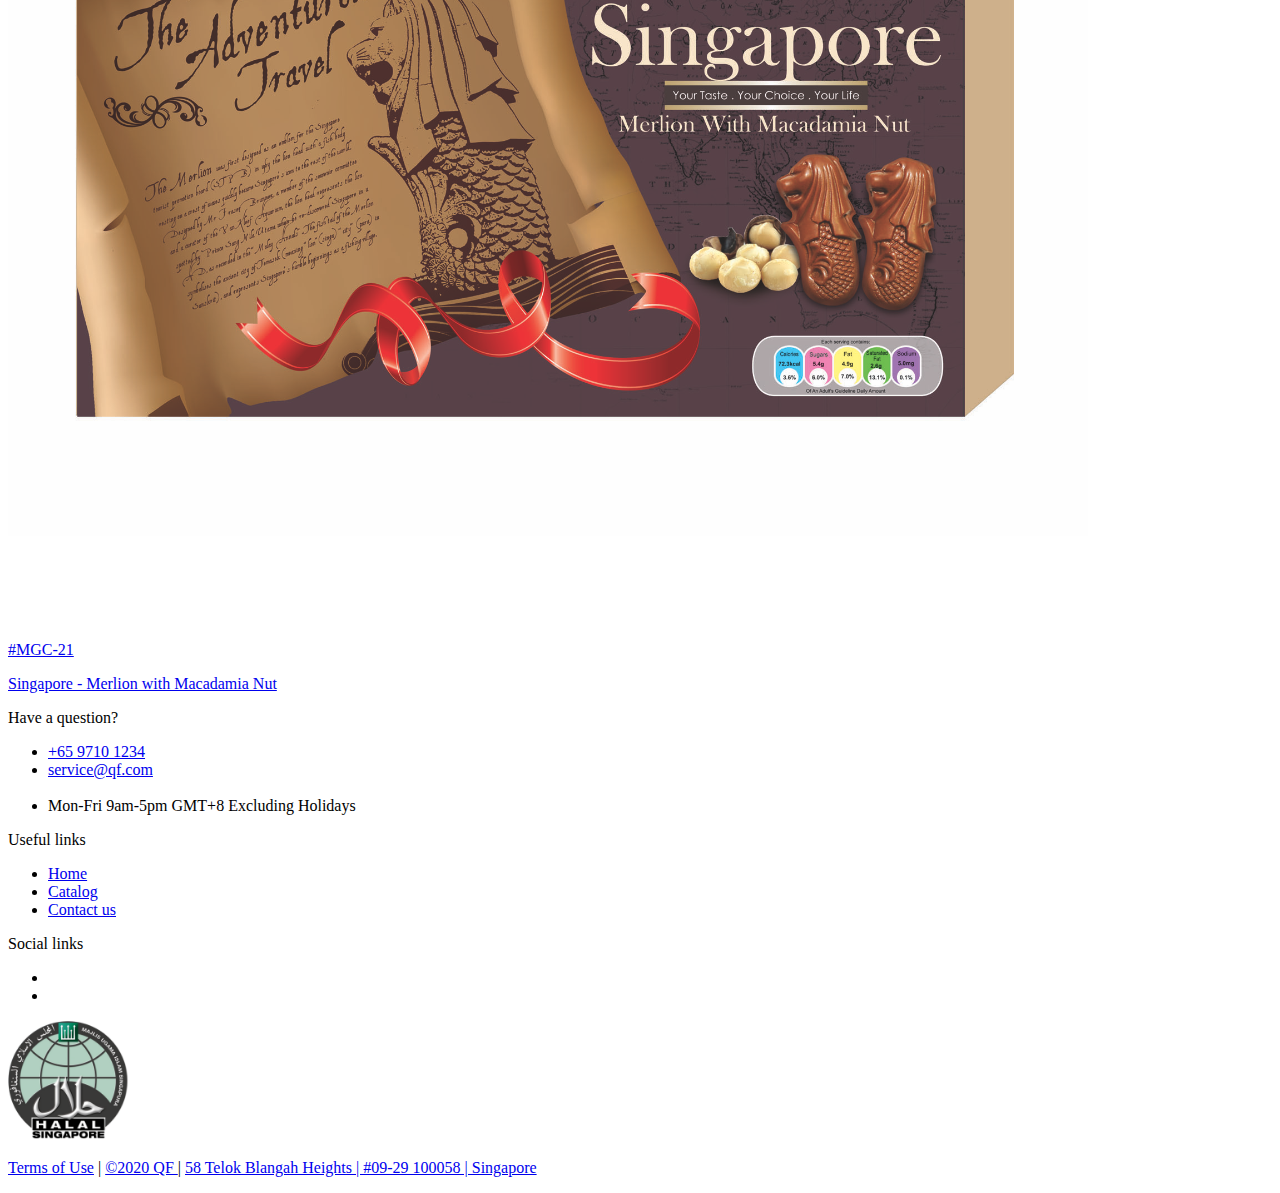
==== commit d6fd04c3: "Add files via upload" ====
--- a/catalog.html
+++ b/catalog.html
@@ -3,10 +3,6 @@
 
 <head>
     <title>QF - Feel Your Imaginations</title>
-    <!-- <meta http-equiv="X-UA-Compatible" content="IE=edge" />
-<meta http-equiv="Content-Type" content="text/html; charset=UTF-8" />
-<meta name="viewport" content="width=device-width, initial-scale=1.0" /> -->
-
     <meta charset="UTF-8" />
     <meta name="viewport" content="width=device-width, initial-scale=1.0" />
     <meta http-equiv="X-UA-Compatible" content="ie=edge" />
@@ -15,11 +11,7 @@
 
     <link rel="stylesheet" href="https://maxst.icons8.com/vue-static/landings/line-awesome/font-awesome-line-awesome/css/all.min.css" />
 
-    <link href="css/bootstrap.min.css" rel="stylesheet" />
-    <!-- <link href="css/all.min.css" rel="stylesheet" /> -->
-    <link href="css/slick-theme.css" rel="stylesheet" />
-    <link href="css/slick.css" rel="stylesheet" />
-    <link href="css/main.css" rel="stylesheet" />
+    <link href="css/bundle.min.css" rel="stylesheet" />
 
 </head>
 
@@ -103,95 +95,96 @@
             <!-- Product Display -->
             <div class="product-display col-md-9 pr-md-0">
                 <div class="col-6 col-md-4">
-                    <a href="#" class="product-container">
-                        <div class="product-frame">
-                            <img src="./img/products/cookies.png" />
-                        </div>
-                        <div class="product-details">
-                            <span>#MGC-21</span>
-                            <p>Singapore - Merlion with Macadamia Nut</p>
-                        </div>
-                    </a>
-                </div>
-                <div class="col-6 col-md-4">
-                    <a href="#" class="product-container">
-                        <div class="product-frame">
-                            <img src="./img/products/cookies.png" />
-                        </div>
-                        <div class="product-details">
-                            <span>#MGC-21</span>
-                            <p>Singapore - Merlion with Macadamia Nut</p>
-                        </div>
-                    </a>
-                </div>
-                <div class="col-6 col-md-4">
-                    <a href="#" class="product-container">
-                        <div class="product-frame">
-                            <img src="./img/products/cookies.png" />
-                        </div>
-                        <div class="product-details">
-                            <span>#MGC-21</span>
-                            <p>Singapore - Merlion with Macadamia Nut</p>
-                        </div>
-                    </a>
-                </div>
-                <div class="col-6 col-md-4">
-                    <a href="#" class="product-container">
-                        <div class="product-frame">
-                            <img src="./img/products/cookies.png" />
-                        </div>
-                        <div class="product-details">
-                            <span>#MGC-21</span>
-                            <p>Singapore - Merlion with Macadamia Nut</p>
-                        </div>
-                    </a>
-                </div>
-                <div class="col-6 col-md-4">
-                    <a href="#" class="product-container">
-                        <div class="product-frame">
-                            <img src="./img/products/cookies.png" />
-                        </div>
-                        <div class="product-details">
-                            <span>#MGC-21</span>
-                            <p>Singapore - Merlion with Macadamia Nut</p>
-                        </div>
-                    </a>
-                </div>
-                <div class="col-6 col-md-4">
-                    <a href="#" class="product-container">
-                        <div class="product-frame">
-                            <img src="./img/products/cookies.png" />
-                        </div>
-                        <div class="product-details">
-                            <span>#MGC-21</span>
-                            <p>Singapore - Merlion with Macadamia Nut</p>
-                        </div>
-                    </a>
-                </div>
-                <div class="col-6 col-md-4">
-                    <a href="#" class="product-container">
-                        <div class="product-frame">
-                            <img src="./img/products/cookies.png" />
-                        </div>
-                        <div class="product-details">
-                            <span>#MGC-21</span>
-                            <p>Singapore - Merlion with Macadamia Nut</p>
-                        </div>
-                    </a>
-                </div>
-                <div class="col-6 col-md-4">
-                    <a href="#" class="product-container">
-                        <div class="product-frame">
-                            <img src="./img/products/cookies.png" />
-                        </div>
-                        <div class="product-details">
-                            <span>#MGC-21</span>
-                            <p>Singapore - Merlion with Macadamia Nut</p>
-                        </div>
-                    </a>
-                </div>
-                <div class="col-6 col-md-4">
-                    <a href="#" class="product-container">
+                    <a href="product" class="product-container">
+                        <div class="product-frame">
+                            <img src="./img/products/cookies.png" />
+                        </div>
+                        <div class="product-details">
+                            <span>#MGC-21</span>
+                            <p>Singapore - Merlion with Macadamia Nut</p>
+                        </div>
+                    </a>
+                </div>
+                <div class="col-6 col-md-4">
+                    <a href="product" class="product-container">
+                        <div class="product-frame">
+                            <img src="./img/products/cookies.png" />
+                        </div>
+                        <div class="product-details">
+                            <span>#MGC-21</span>
+                            <p>Singapore - Merlion with Macadamia Nut</p>
+                        </div>
+                    </a>
+                </div>
+                <div class="col-6 col-md-4">
+                    <a href="product" class="product-container">
+                        <div class="product-frame">
+                            <img src="./img/products/cookies.png" />
+                        </div>
+                        <div class="product-details">
+                            <span>#MGC-21</span>
+                            <p>Singapore - Merlion with Macadamia Nut</p>
+                        </div>
+                    </a>
+                </div>
+                <div class="col-6 col-md-4">
+                    <a href="product" class="product-container">
+                        <div class="product-frame">
+                            <img src="./img/products/cookies.png" />
+                        </div>
+                        <div class="product-details">
+                            <span>#MGC-21</span>
+                            <p>Singapore - Merlion with Macadamia Nut</p>
+                        </div>
+                    </a>
+                </div>
+                <div class="col-6 col-md-4">
+                    <a href="product" class="product-container">
+                        <div class="product-frame">
+                            <img src="./img/products/cookies.png" />
+                        </div>
+                        <div class="product-details">
+                            <span>#MGC-21</span>
+                            <p>Singapore - Merlion with Macadamia Nut</p>
+                        </div>
+                    </a>
+                </div>
+                <div class="col-6 col-md-4">
+                    <a href="product" class="product-container">
+                        <div class="product-frame">
+                            <img src="./img/products/cookies.png" />
+                        </div>
+                        <div class="product-details">
+                            <span>#MGC-21</span>
+                            <p>Singapore - Merlion with Macadamia Nut</p>
+                        </div>
+                    </a>
+                </div>
+                <div class="col-6 col-md-4">
+                    <a href="product" class="product-container">
+                        <div class="product-frame">
+                            <img src="./img/products/cookies.png" />
+                        </div>
+                        <div class="product-details">
+                            <span>#MGC-21</span>
+                            <p>Singapore - Merlion with Macadamia Nut</p>
+                        </div>
+                    </a>
+                </div>
+                <div class="col-6 col-md-4">
+                    <a href="product" class="product-container">
+                        <div class="product-frame">
+                            <img src="./img/products/cookies.png" />
+                        </div>
+                        <div class="product-details">
+                            <span>#MGC-21</span>
+                            <p>Singapore - Merlion with Macadamia Nut</p>
+                        </div>
+                    </a>
+                </div>
+
+                <div class="col-6 col-md-4">
+                    <a href="product" class="product-container">
                         <div class="product-frame">
                             <img src="./img/products/cookies.png" />
                         </div>
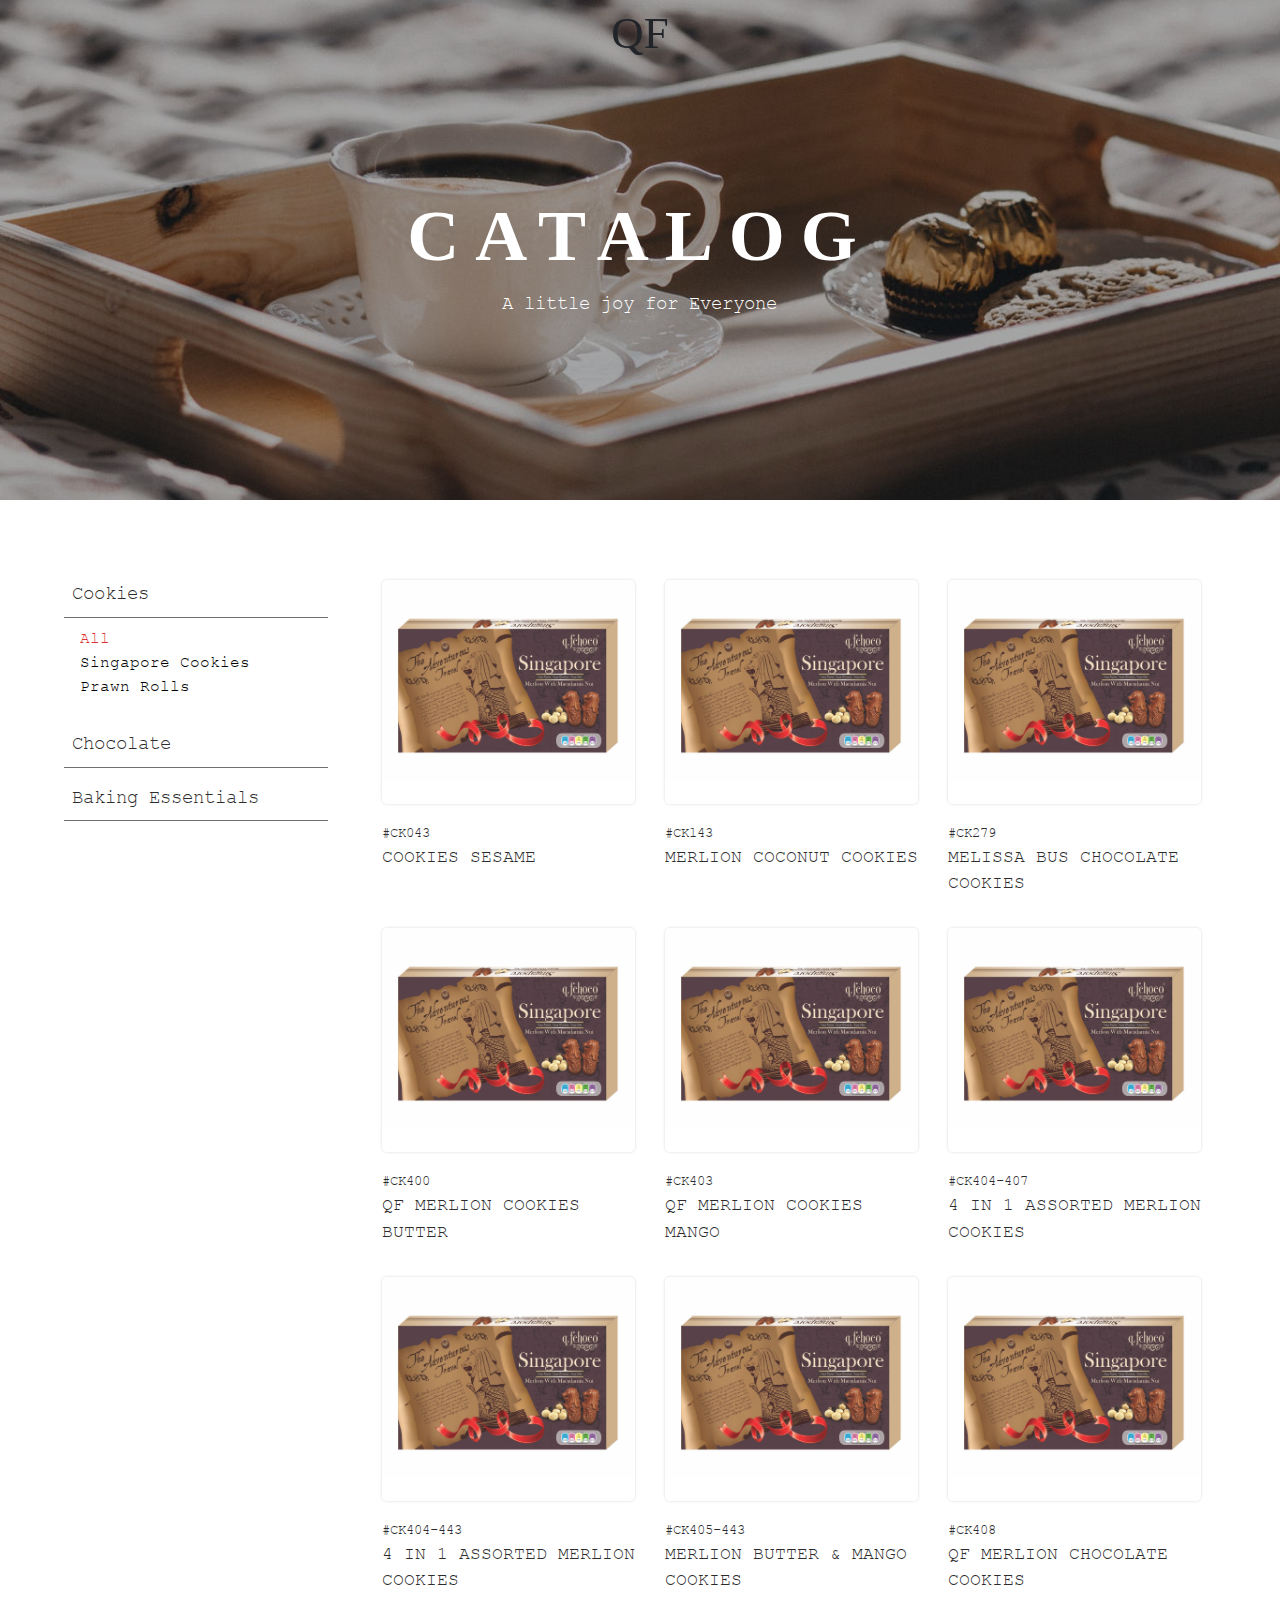
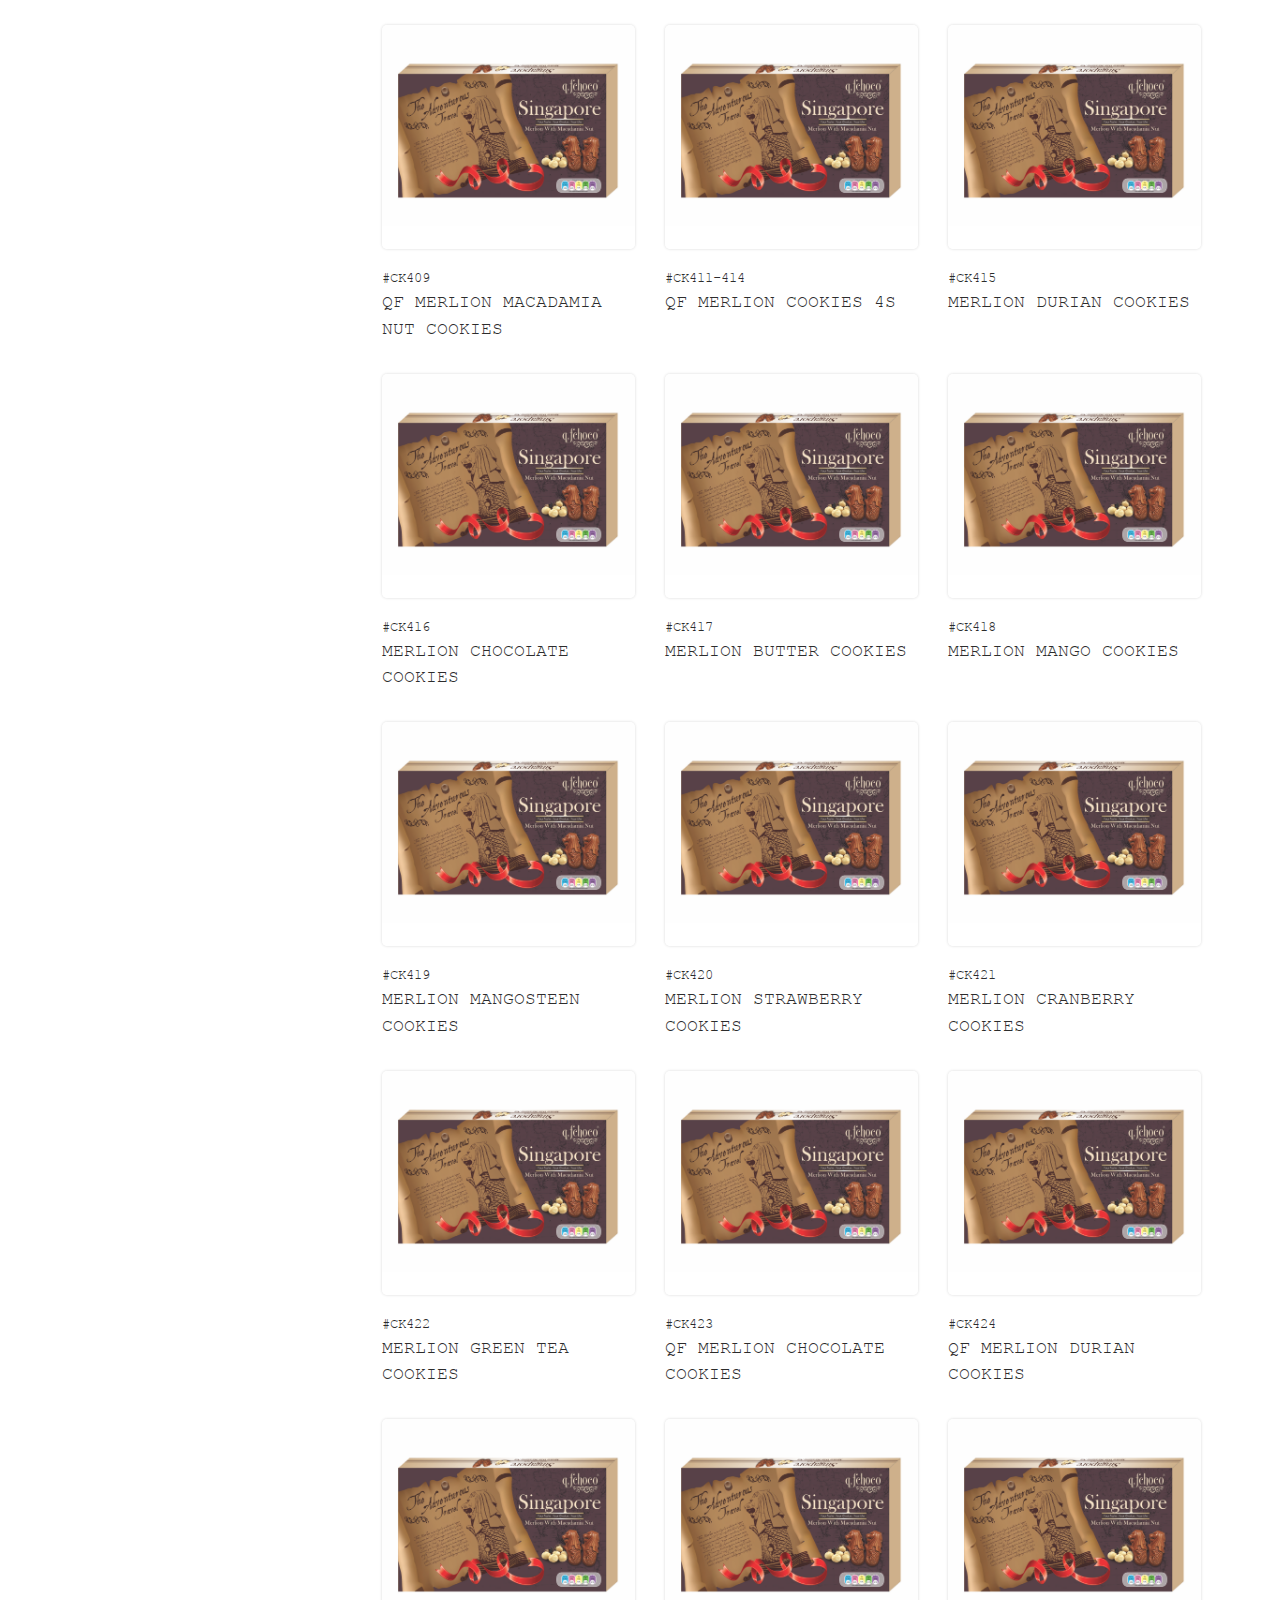
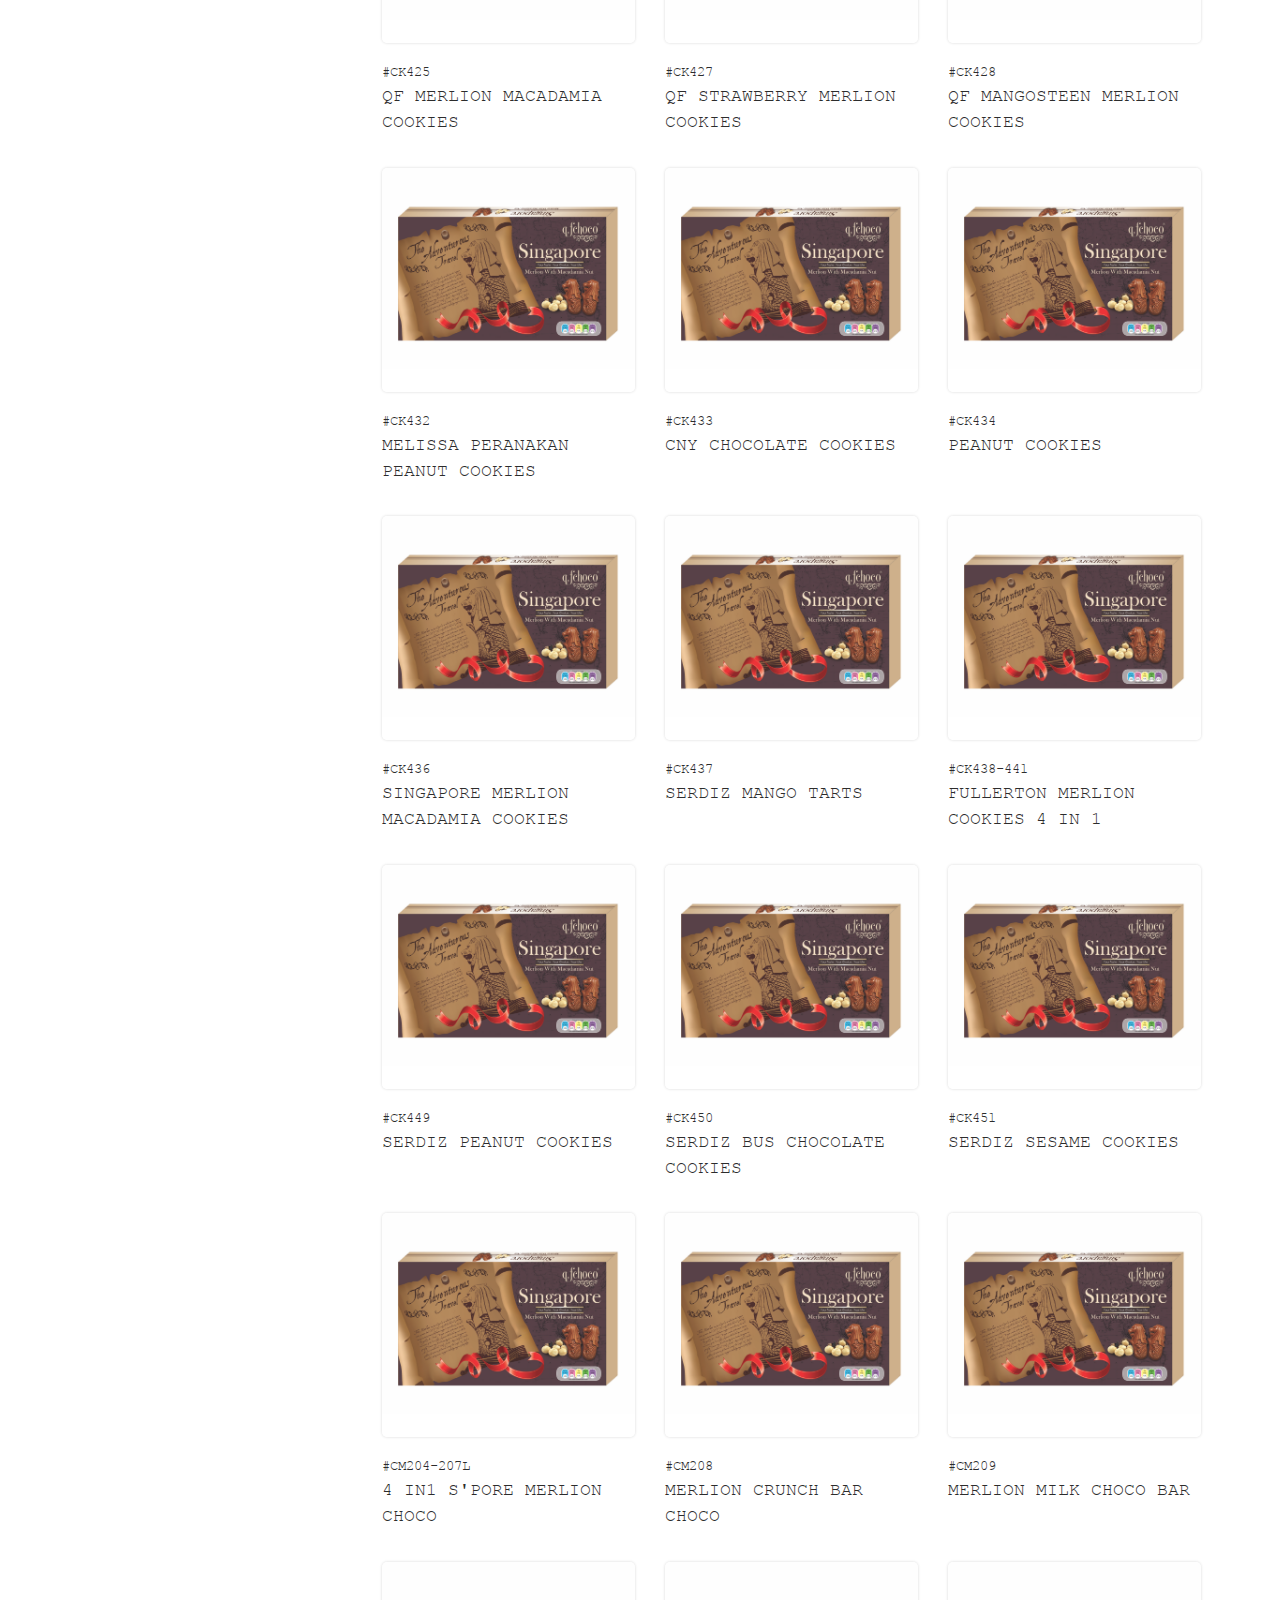
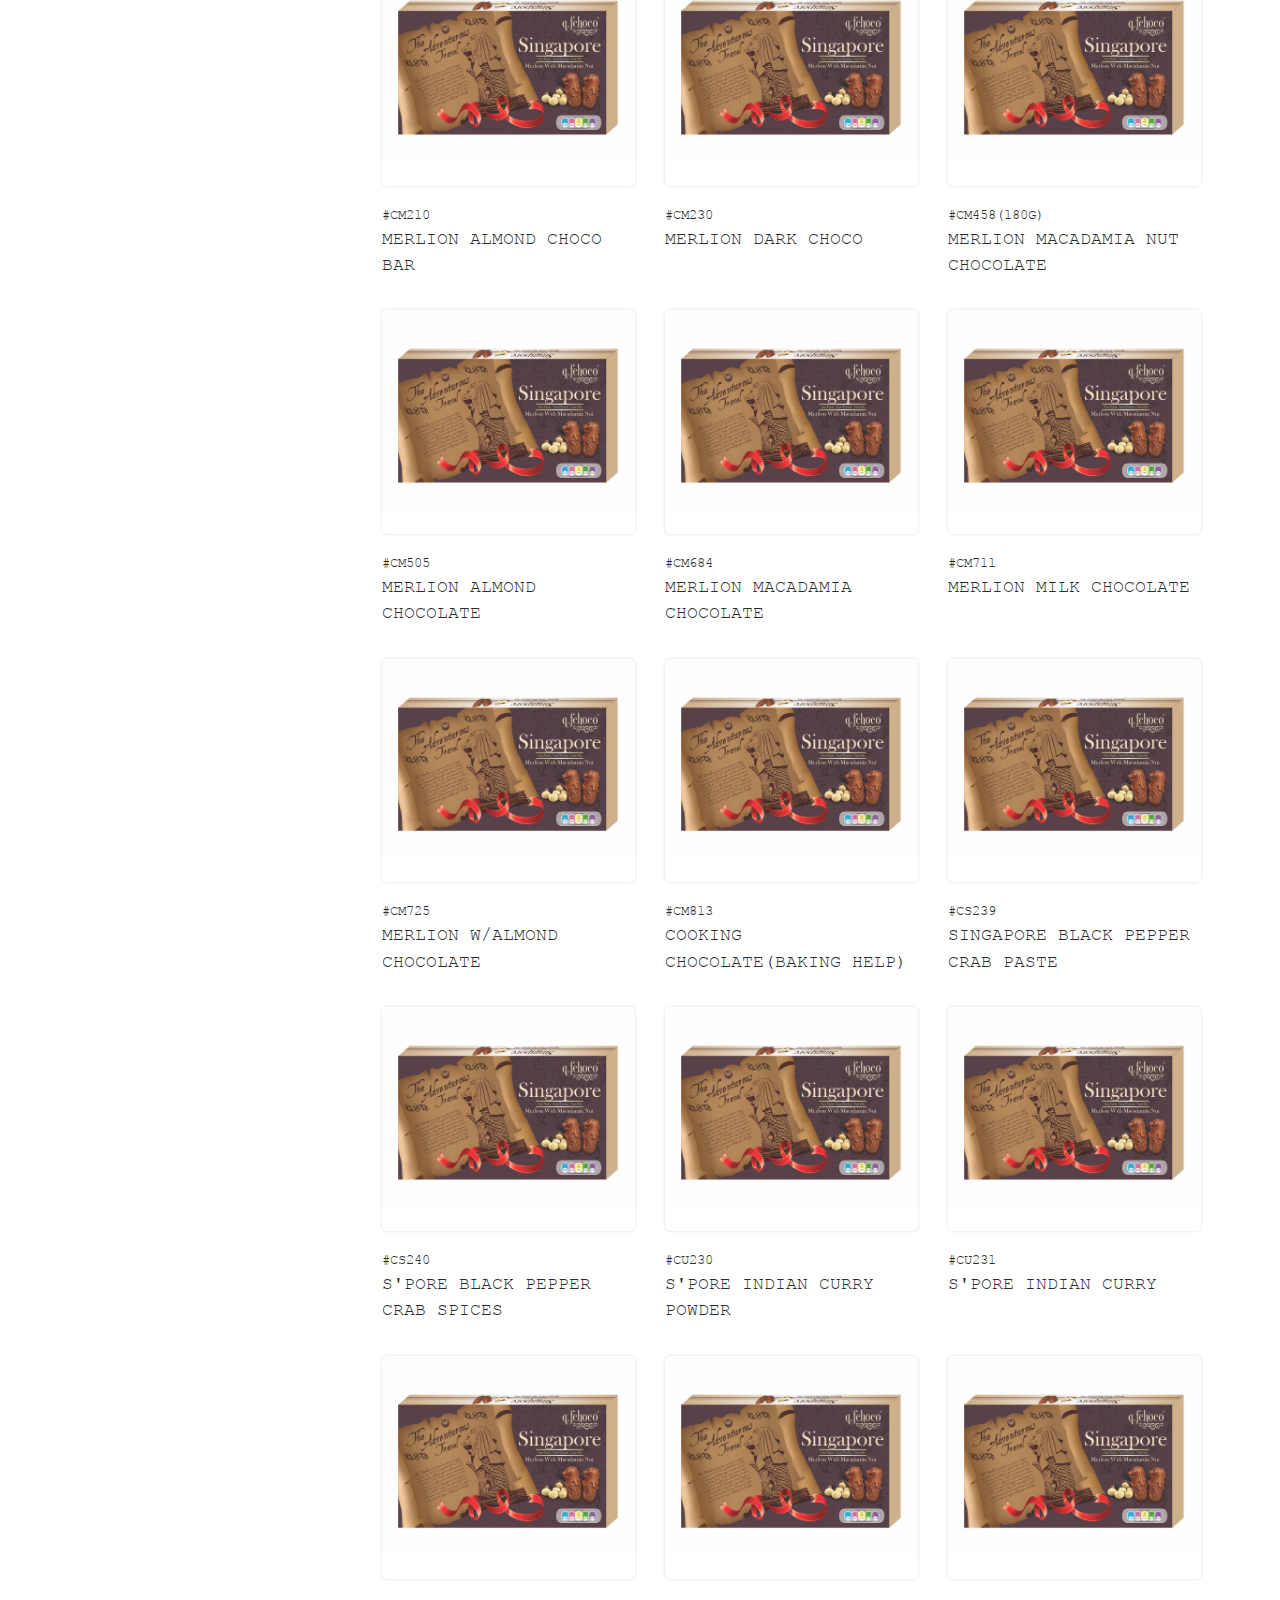
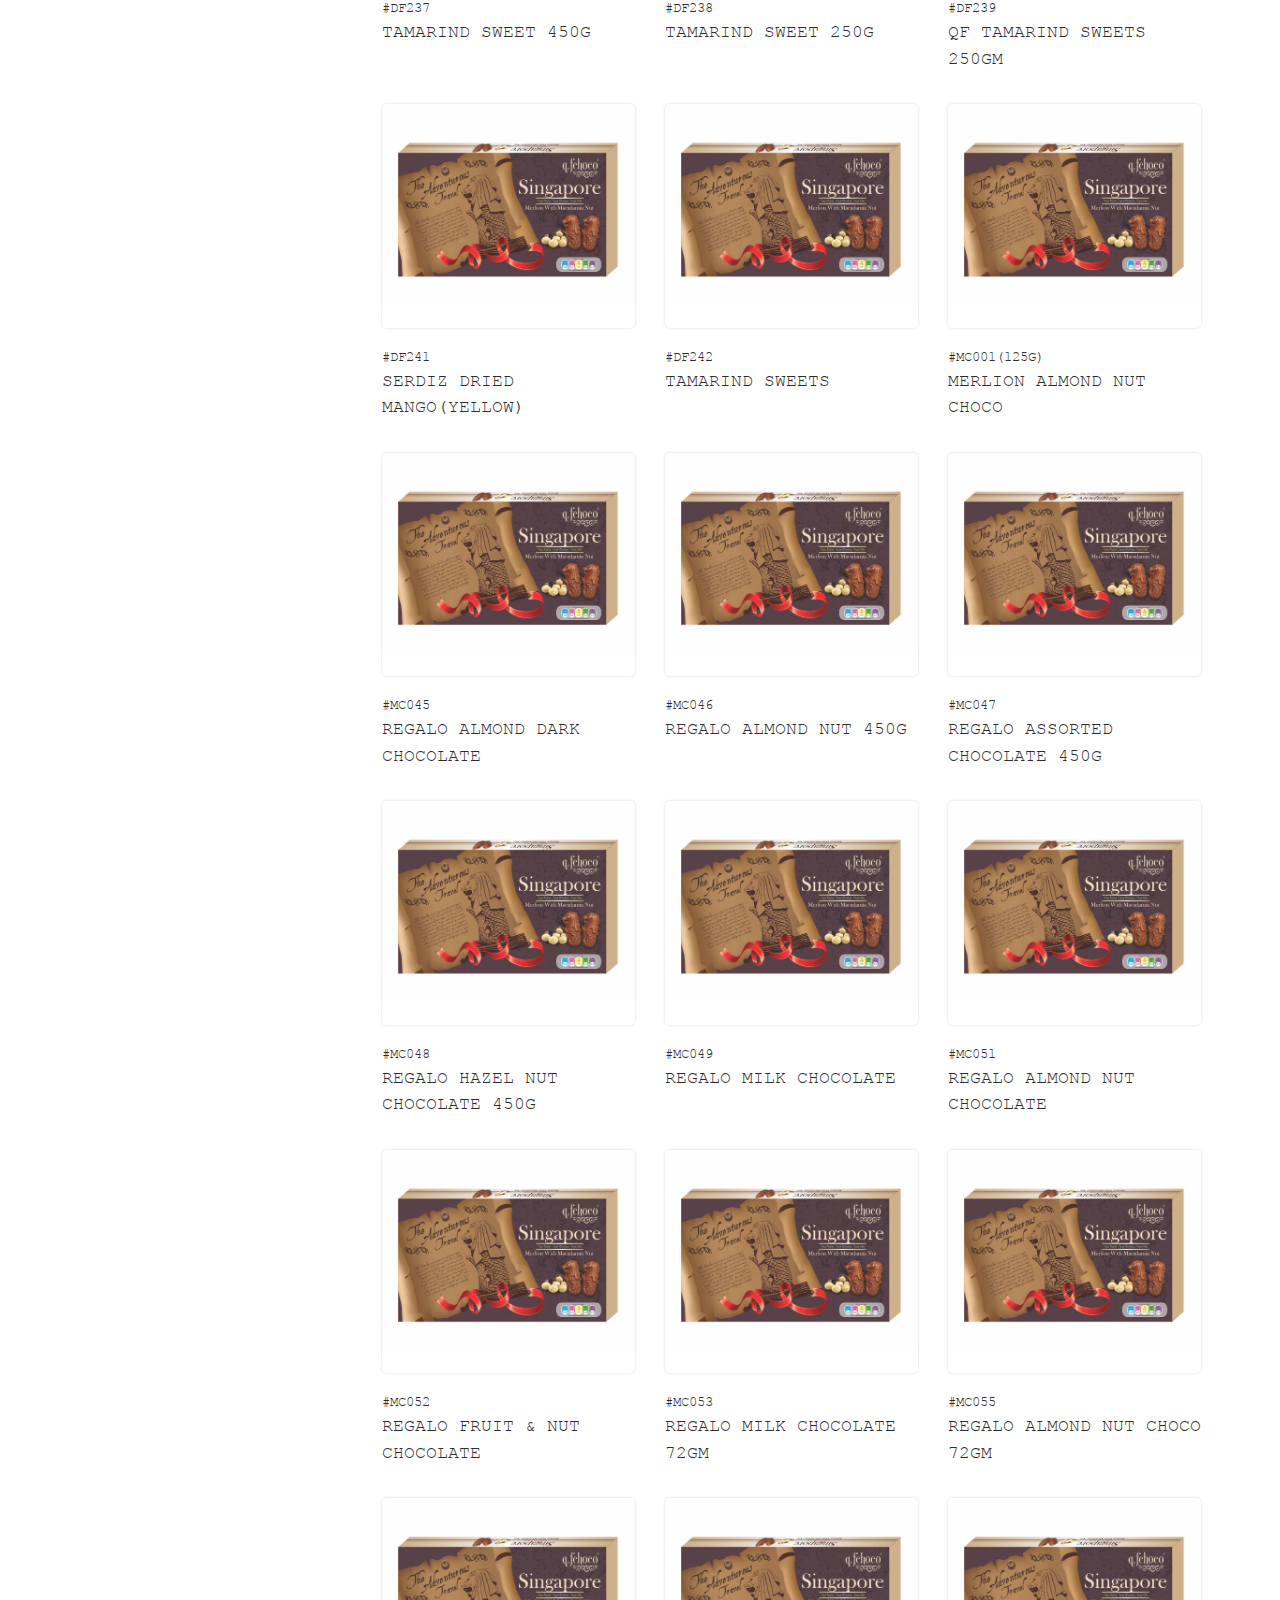
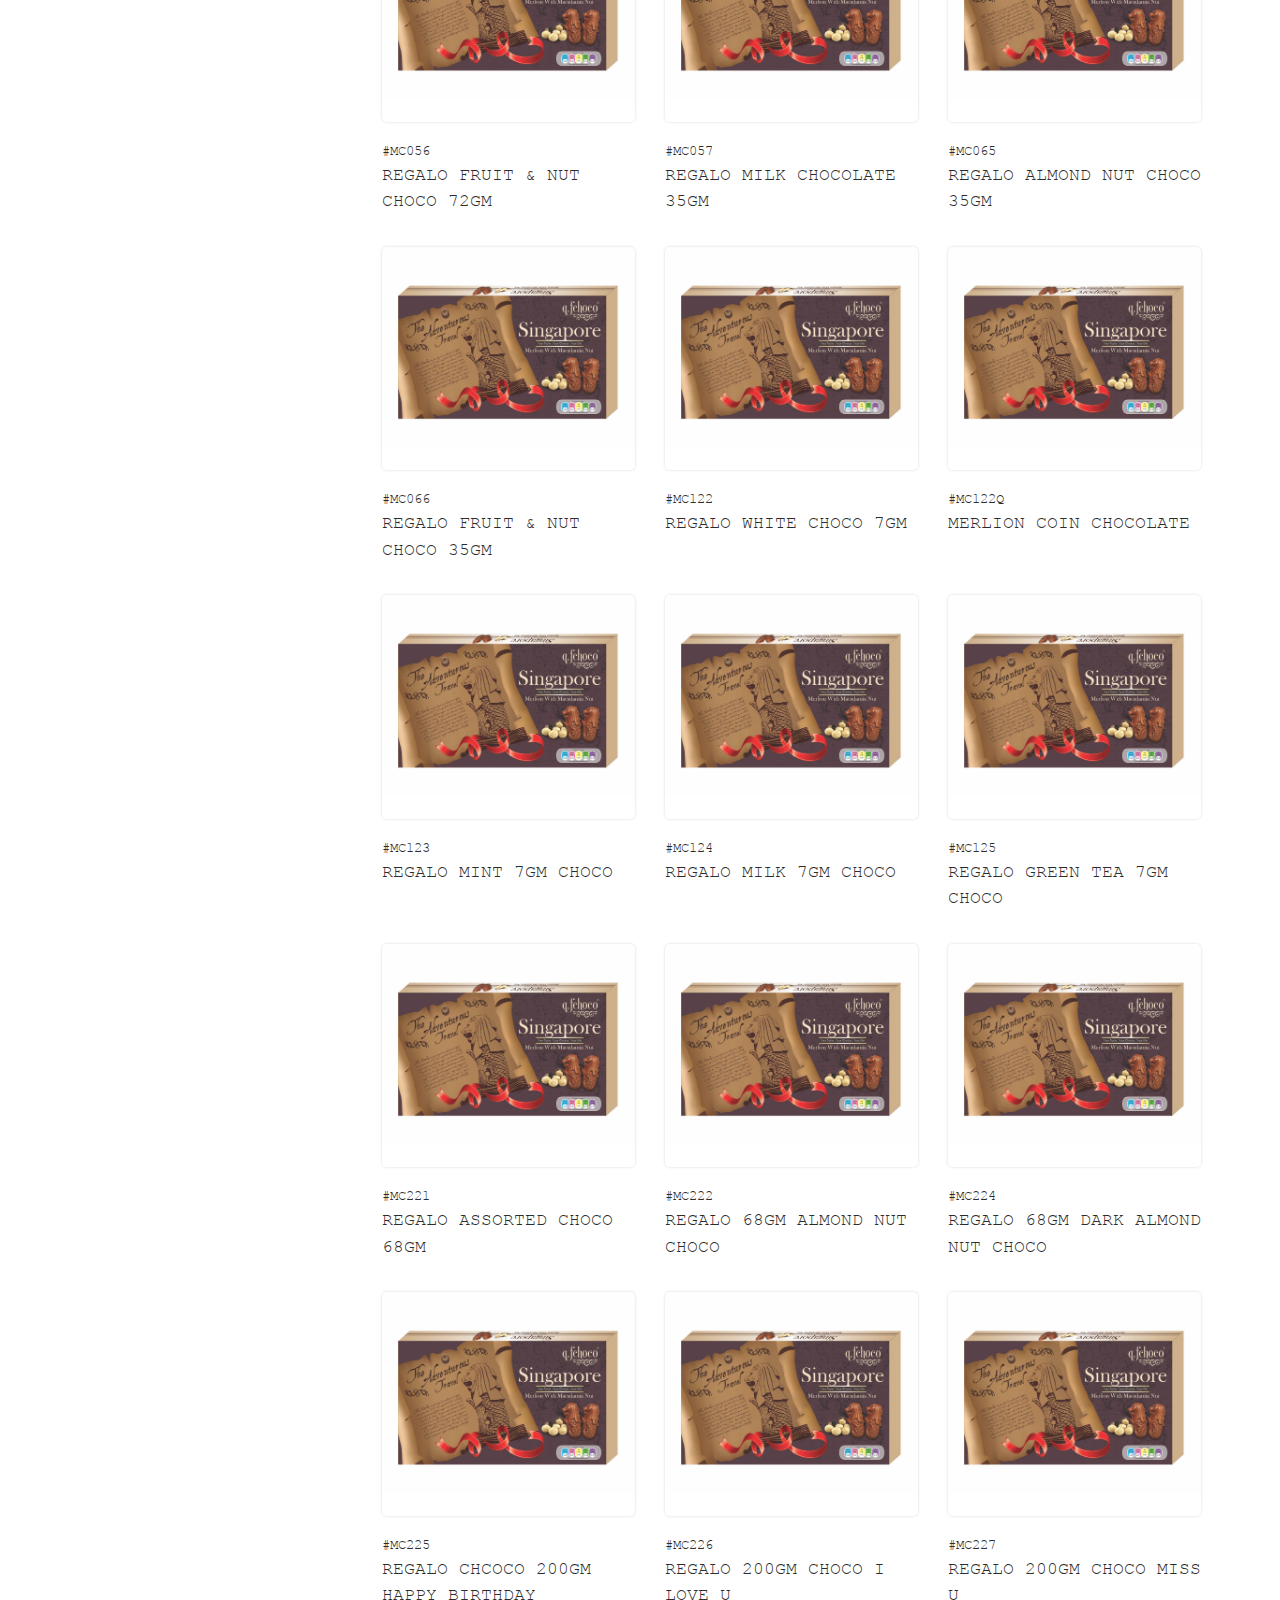
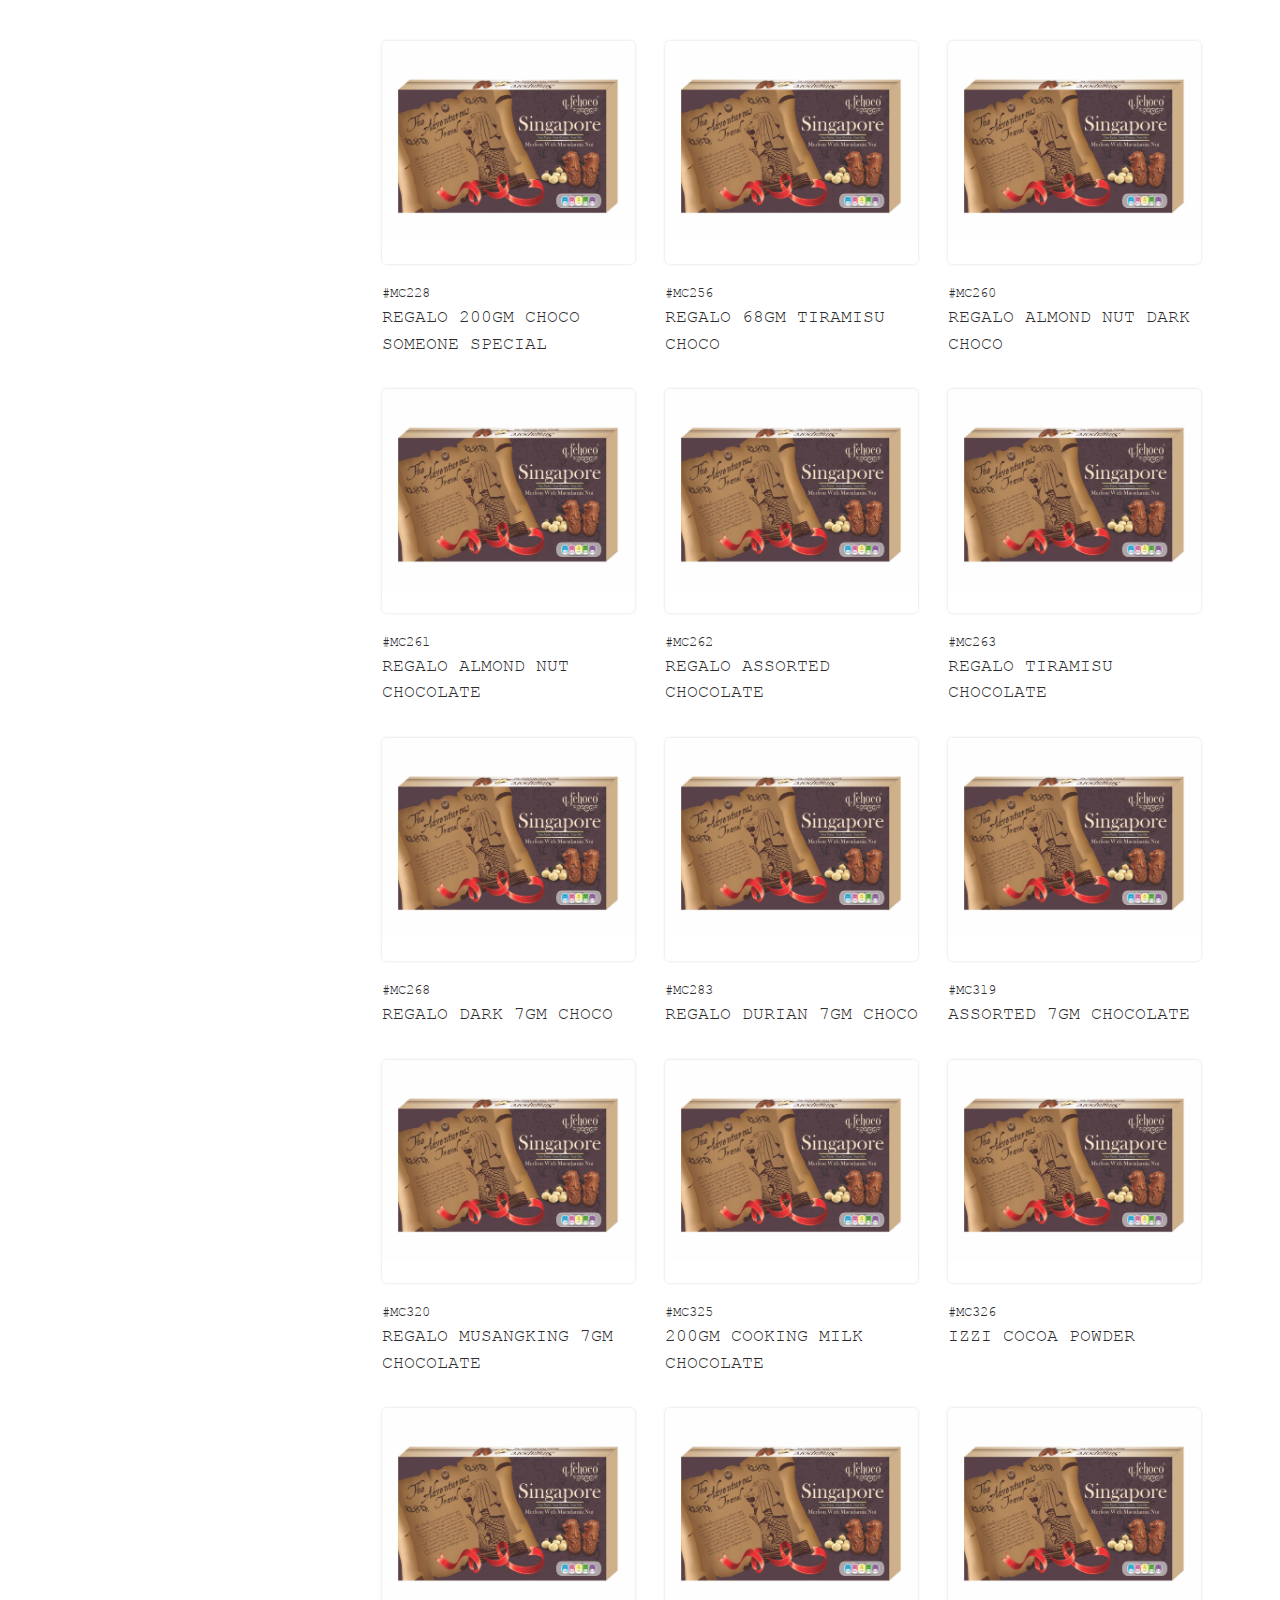
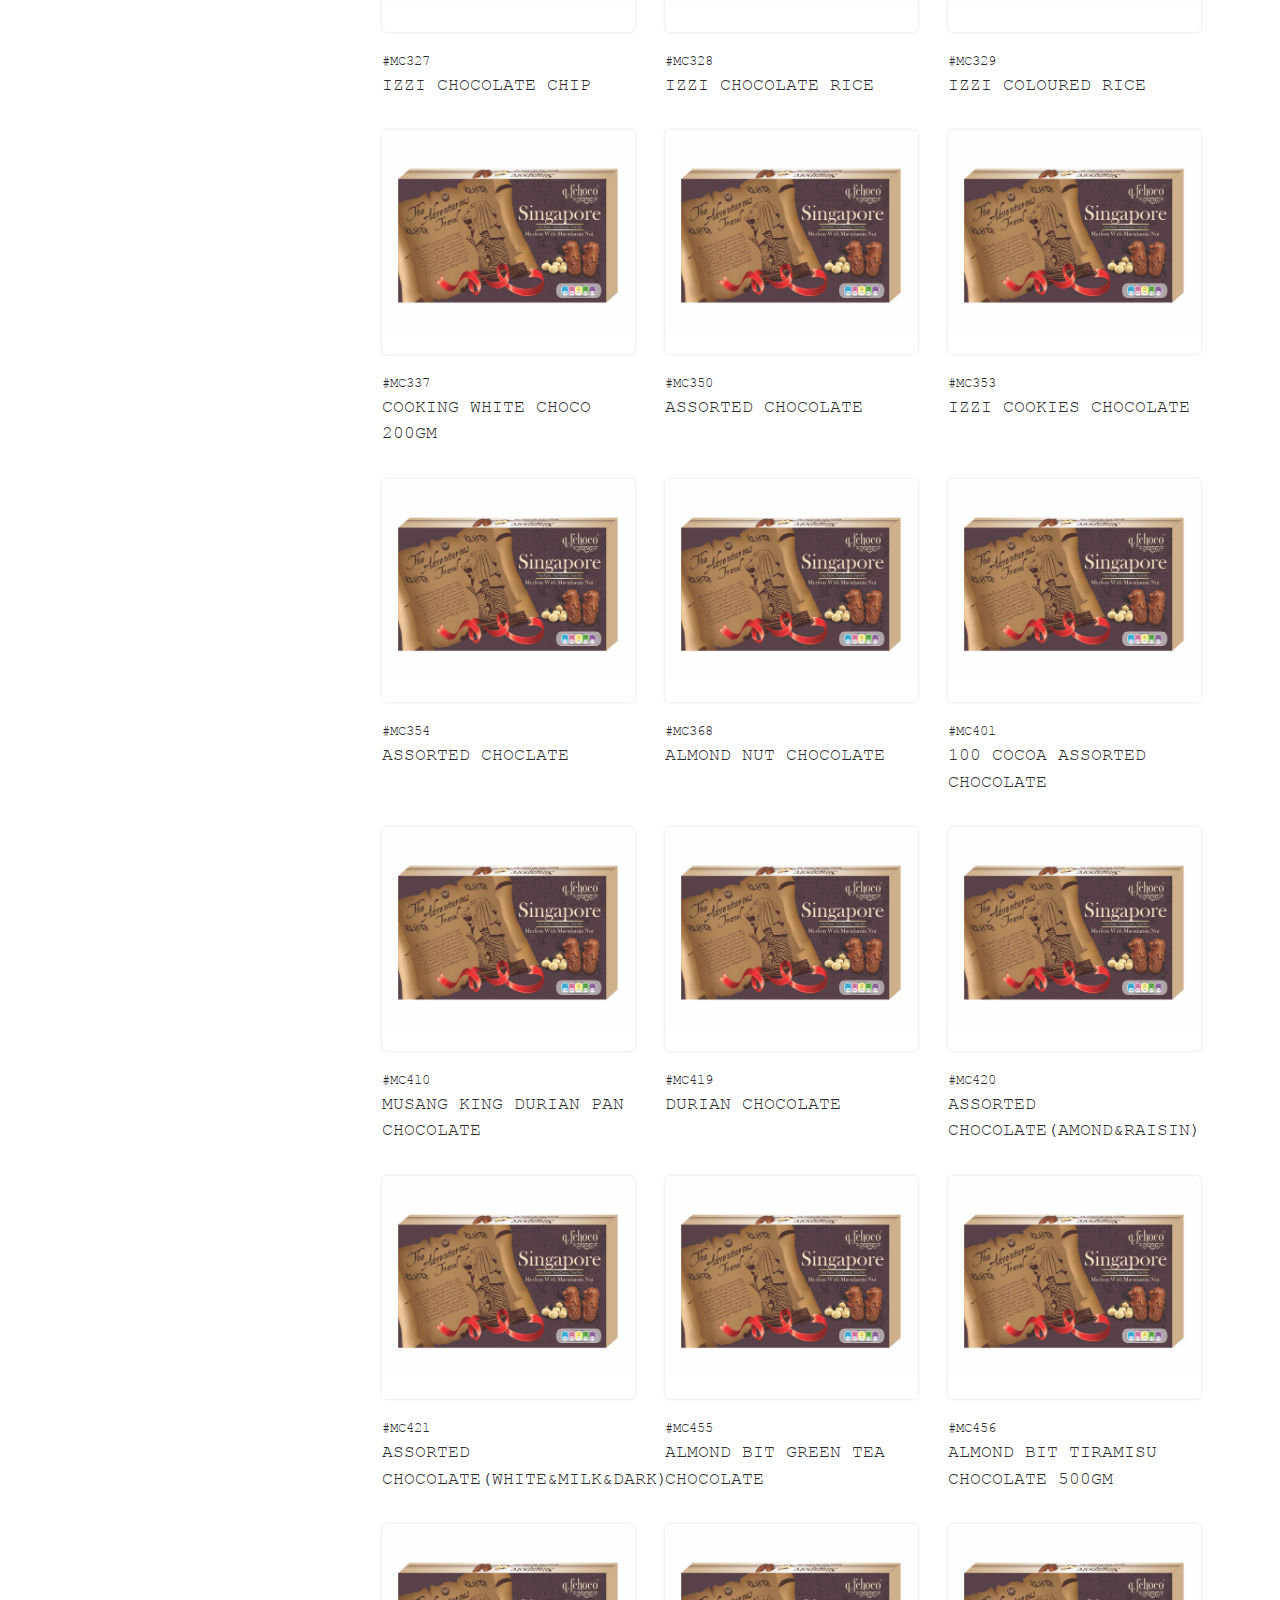
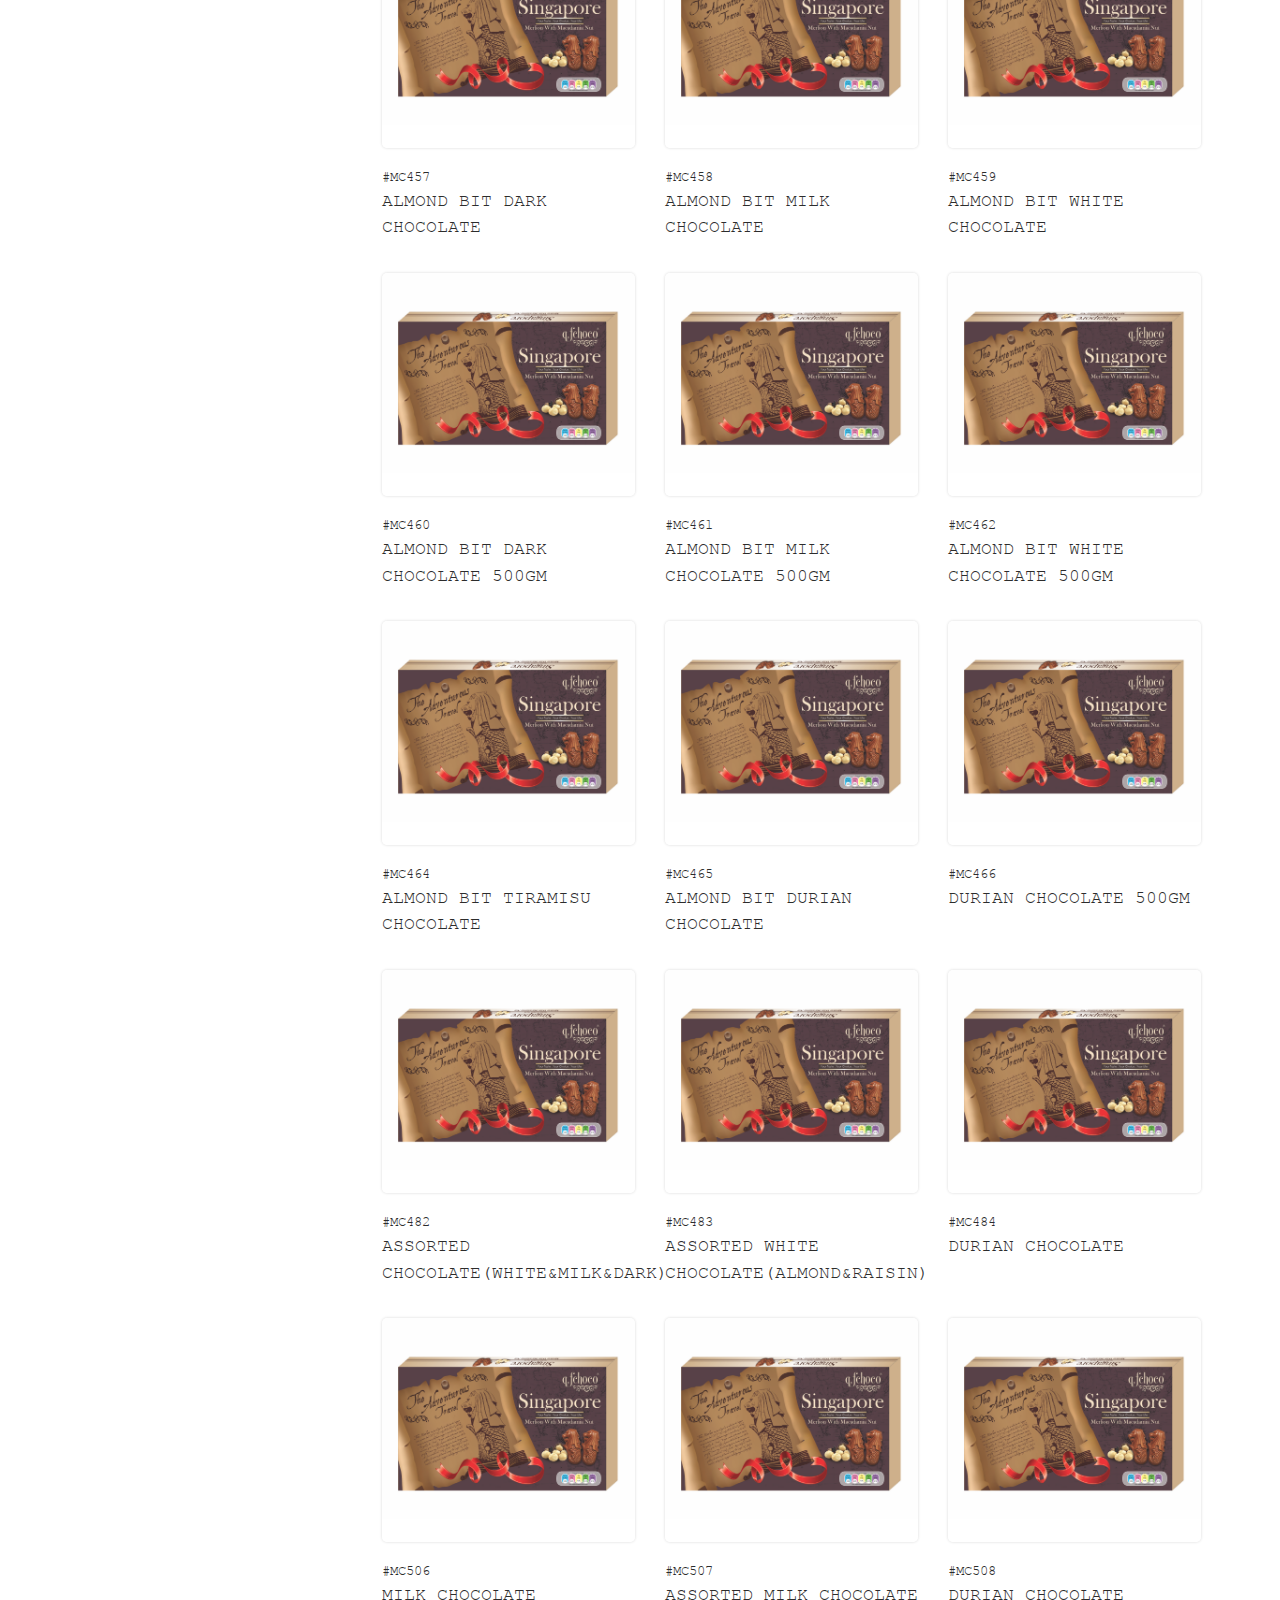
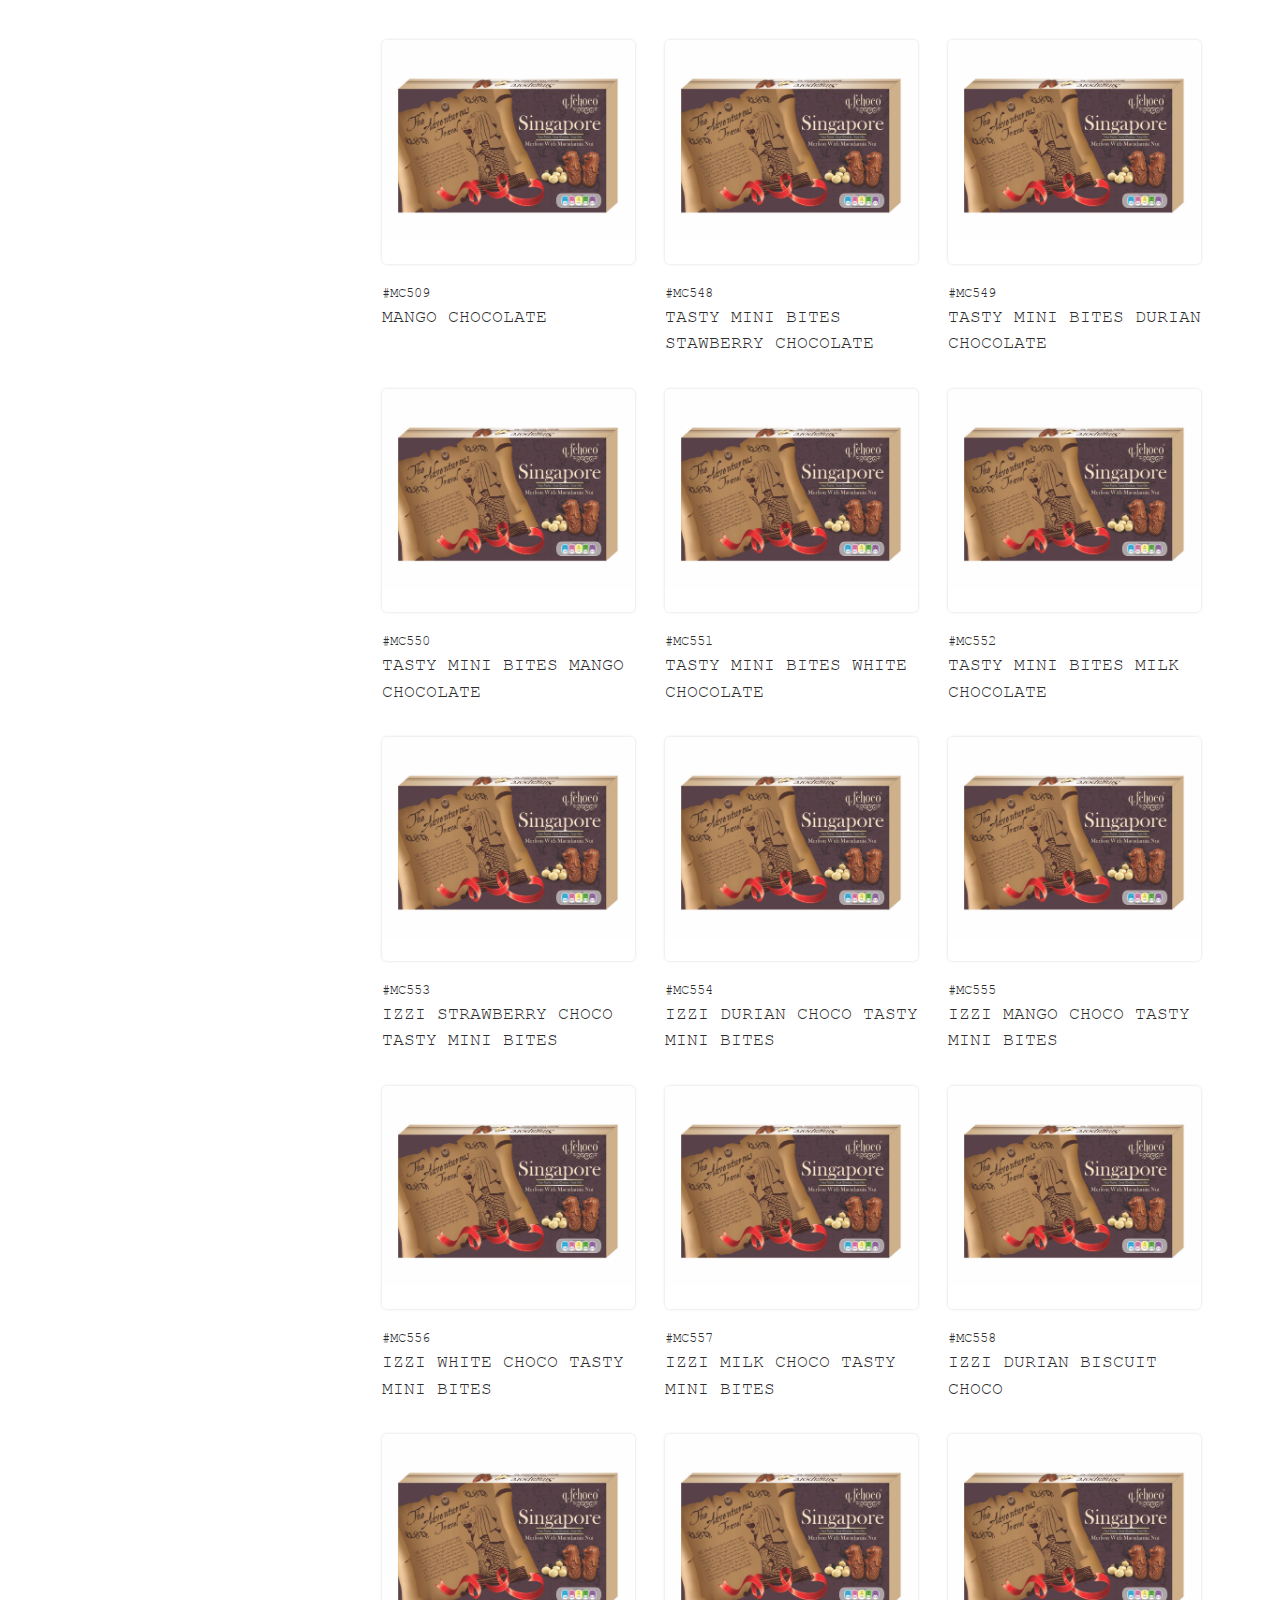
==== commit 92e4d008: "Add files via upload" ====
--- a/catalog.html
+++ b/catalog.html
@@ -2,7 +2,7 @@
 <html>
 
 <head>
-    <title>QF - Feel Your Imaginations</title>
+    <title>QF International Marketing Singapore</title>
     <meta charset="UTF-8" />
     <meta name="viewport" content="width=device-width, initial-scale=1.0" />
     <meta http-equiv="X-UA-Compatible" content="ie=edge" />
@@ -12,6 +12,7 @@
     <link rel="stylesheet" href="https://maxst.icons8.com/vue-static/landings/line-awesome/font-awesome-line-awesome/css/all.min.css" />
 
     <link href="css/bundle.min.css" rel="stylesheet" />
+    <link href="css/main.css" rel="stylesheet" />
 
 </head>
 
@@ -56,13 +57,18 @@
             <div class="product-filter col-md-3 pr-md-4 pl-md-0 pb-5 pb-md-0" id="sidebar">
                 <ul class="filter">
                     <li>
-                        <div class="category-filter collapse-info active">
-                            <p class="label">Cookies<i class="fas fa-minus"></i></p>
+                        <div class="category-filter collapse-info">
+                            <p class="label">Cookies<i class="fas fa-plus"></i></p>
                             <ul class="collapse-section">
-                                <li><a href="">All</a></li>
-                                <li><a href="" class="active">Singapore Cookies</a></li>
-                                <li><a href="">Malaysia Cookies</a></li>
-                                <li><a href="">Thailand Cookies</a></li>
+                                <li>
+                                    <a href="/catalog#All%20Cookies" id="All_Cookies">All</a>
+                                </li>
+                                <li>
+                                    <a href="/catalog#Singapore%20Cookies" id="Singapore_Cookies">Singapore Cookies</a>
+                                </li>
+                                <li>
+                                    <a href="/catalog#Prawn%20Rolls" id="Prawn_Rolls">Prawn Rolls</a>
+                                </li>
                             </ul>
                         </div>
                     </li>
@@ -70,10 +76,24 @@
                         <div class="category-filter collapse-info">
                             <p class="label">Chocolate<i class="fas fa-plus"></i></p>
                             <ul class="collapse-section">
-                                <li><a href="">All</a></li>
-                                <li><a href="" class="active">Singapore Cookies</a></li>
-                                <li><a href="">Malaysia Cookies</a></li>
-                                <li><a href="">Thailand Cookies</a></li>
+                                <li>
+                                    <a href="/catalog#All%20Chocolate" id="All_Chocolate">All</a>
+                                </li>
+                                <li>
+                                    <a href="/catalog#Singapore%20Chocolate" id="Singapore_Chocolate">Singapore Chocolate</a>
+                                </li>
+                                <li>
+                                    <a href="/catalog#Malaysia%20Chocolate" id="Malaysia_Chocolate">Malaysia Chocolate</a>
+                                </li>
+                                <li>
+                                    <a href="/catalog#Chocolate%20Bars" id="Chocolate_Bars">Chocolate Bars</a>
+                                </li>
+                                <li>
+                                    <a href="/catalog#Assorted%20Chocolate" id="Assorted_Chocolate">Assorted Chocolate</a>
+                                </li>
+                                <li>
+                                    <a href="/catalog#Durian%20Chocolate" id="Durian_Chocolate">Durian Chocolate</a>
+                                </li>
                             </ul>
                         </div>
                     </li>
@@ -83,120 +103,22 @@
                                 Baking Essentials<i class="fas fa-plus"></i>
                             </p>
                             <ul class="collapse-section">
-                                <li><a href="">All</a></li>
-                                <li><a href="" class="active">Singapore Cookies</a></li>
-                                <li><a href="">Malaysia Cookies</a></li>
-                                <li><a href="">Thailand Cookies</a></li>
+                                <li>
+                                    <a href="/catalog#All%20Baking%20Essentials" id="All_Baking_Essentials">All</a>
+                                </li>
+                                <li>
+                                    <a href="/catalog#/Spices" id="Spices">Spices</a>
+                                </li>
                             </ul>
                         </div>
                     </li>
                 </ul>
             </div>
             <!-- Product Display -->
-            <div class="product-display col-md-9 pr-md-0">
-                <div class="col-6 col-md-4">
-                    <a href="product" class="product-container">
-                        <div class="product-frame">
-                            <img src="./img/products/cookies.png" />
-                        </div>
-                        <div class="product-details">
-                            <span>#MGC-21</span>
-                            <p>Singapore - Merlion with Macadamia Nut</p>
-                        </div>
-                    </a>
-                </div>
-                <div class="col-6 col-md-4">
-                    <a href="product" class="product-container">
-                        <div class="product-frame">
-                            <img src="./img/products/cookies.png" />
-                        </div>
-                        <div class="product-details">
-                            <span>#MGC-21</span>
-                            <p>Singapore - Merlion with Macadamia Nut</p>
-                        </div>
-                    </a>
-                </div>
-                <div class="col-6 col-md-4">
-                    <a href="product" class="product-container">
-                        <div class="product-frame">
-                            <img src="./img/products/cookies.png" />
-                        </div>
-                        <div class="product-details">
-                            <span>#MGC-21</span>
-                            <p>Singapore - Merlion with Macadamia Nut</p>
-                        </div>
-                    </a>
-                </div>
-                <div class="col-6 col-md-4">
-                    <a href="product" class="product-container">
-                        <div class="product-frame">
-                            <img src="./img/products/cookies.png" />
-                        </div>
-                        <div class="product-details">
-                            <span>#MGC-21</span>
-                            <p>Singapore - Merlion with Macadamia Nut</p>
-                        </div>
-                    </a>
-                </div>
-                <div class="col-6 col-md-4">
-                    <a href="product" class="product-container">
-                        <div class="product-frame">
-                            <img src="./img/products/cookies.png" />
-                        </div>
-                        <div class="product-details">
-                            <span>#MGC-21</span>
-                            <p>Singapore - Merlion with Macadamia Nut</p>
-                        </div>
-                    </a>
-                </div>
-                <div class="col-6 col-md-4">
-                    <a href="product" class="product-container">
-                        <div class="product-frame">
-                            <img src="./img/products/cookies.png" />
-                        </div>
-                        <div class="product-details">
-                            <span>#MGC-21</span>
-                            <p>Singapore - Merlion with Macadamia Nut</p>
-                        </div>
-                    </a>
-                </div>
-                <div class="col-6 col-md-4">
-                    <a href="product" class="product-container">
-                        <div class="product-frame">
-                            <img src="./img/products/cookies.png" />
-                        </div>
-                        <div class="product-details">
-                            <span>#MGC-21</span>
-                            <p>Singapore - Merlion with Macadamia Nut</p>
-                        </div>
-                    </a>
-                </div>
-                <div class="col-6 col-md-4">
-                    <a href="product" class="product-container">
-                        <div class="product-frame">
-                            <img src="./img/products/cookies.png" />
-                        </div>
-                        <div class="product-details">
-                            <span>#MGC-21</span>
-                            <p>Singapore - Merlion with Macadamia Nut</p>
-                        </div>
-                    </a>
-                </div>
-
-                <div class="col-6 col-md-4">
-                    <a href="product" class="product-container">
-                        <div class="product-frame">
-                            <img src="./img/products/cookies.png" />
-                        </div>
-                        <div class="product-details">
-                            <span>#MGC-21</span>
-                            <p>Singapore - Merlion with Macadamia Nut</p>
-                        </div>
-                    </a>
-                </div>
-            </div>
+            <div class="product-display col-md-9 pr-md-0"></div>
         </div>
     </main>
+
     <footer>
         <div class="footer-container">
             <div class="col-md-3 footer-col">
@@ -244,35 +166,9 @@
     <script src="js/bootstrap.min.js" type="text/javascript"></script>
     <script src="js/slick.min.js" type="text/javascript"></script>
     <script src="js/sticky-sidebar.min.js" type="text/javascript"></script>
-    <script src="js/main.js" type="text/javascript"></script>
+    <script src="js/main-min.js" type="text/javascript"></script>
 
-
-    <script>
-        // Sticky Sidebar
-        var sidebar = new StickySidebar("#sidebar", {
-            containerSelector: "#main-content",
-            innerWrapperSelector: ".filter",
-            topSpacing: $("header").height(),
-            resizeSensor: true,
-            minWidth: 991,
-        });
-
-        // Collapse Btn
-        $(".collapse-info .label").on("click", function() {
-            const icon = $(this).find("i");
-            if (icon.hasClass("fa-plus")) {
-                icon.removeClass("fa-plus").addClass("fa-minus");
-            } else {
-                icon.removeClass("fa-minus").addClass("fa-plus");
-            }
-            $(this)
-                .parent()
-                .find(".collapse-section")
-                .slideToggle(function() {
-                    sidebar.updateSticky();
-                });
-        });
-    </script>
+    <script type="text/javascript" src="js/data-min.js"></script>
 </body>
 
 </html>--- a/css/bundle.min.css
+++ b/css/bundle.min.css
@@ -0,0 +1,6 @@
+@charset 'UTF-8';/*!
+ * Bootstrap v4.5.0 (https://getbootstrap.com/)
+ * Copyright 2011-2020 The Bootstrap Authors
+ * Copyright 2011-2020 Twitter, Inc.
+ * Licensed under MIT (https://github.com/twbs/bootstrap/blob/master/LICENSE)
+ */:root{--blue:#007bff;--indigo:#6610f2;--purple:#6f42c1;--pink:#e83e8c;--red:#dc3545;--orange:#fd7e14;--yellow:#ffc107;--green:#28a745;--teal:#20c997;--cyan:#17a2b8;--white:#fff;--gray:#6c757d;--gray-dark:#343a40;--primary:#007bff;--secondary:#6c757d;--success:#28a745;--info:#17a2b8;--warning:#ffc107;--danger:#dc3545;--light:#f8f9fa;--dark:#343a40;--breakpoint-xs:0;--breakpoint-sm:576px;--breakpoint-md:768px;--breakpoint-lg:992px;--breakpoint-xl:1200px;--font-family-sans-serif:-apple-system,BlinkMacSystemFont,"Segoe UI",Roboto,"Helvetica Neue",Arial,"Noto Sans",sans-serif,"Apple Color Emoji","Segoe UI Emoji","Segoe UI Symbol","Noto Color Emoji";--font-family-monospace:SFMono-Regular,Menlo,Monaco,Consolas,"Liberation Mono","Courier New",monospace}*,::after,::before{box-sizing:border-box}html{font-family:sans-serif;line-height:1.15;-webkit-text-size-adjust:100%;-webkit-tap-highlight-color:transparent}article,aside,figcaption,figure,footer,header,hgroup,main,nav,section{display:block}body{margin:0;font-family:-apple-system,BlinkMacSystemFont,"Segoe UI",Roboto,"Helvetica Neue",Arial,"Noto Sans",sans-serif,"Apple Color Emoji","Segoe UI Emoji","Segoe UI Symbol","Noto Color Emoji";font-size:1rem;font-weight:400;line-height:1.5;color:#212529;text-align:left;background-color:#fff}[tabindex="-1"]:focus:not(:focus-visible){outline:0!important}hr{box-sizing:content-box;height:0;overflow:visible}h1,h2,h3,h4,h5,h6{margin-top:0;margin-bottom:.5rem}p{margin-top:0;margin-bottom:1rem}abbr[data-original-title],abbr[title]{text-decoration:underline;-webkit-text-decoration:underline dotted;text-decoration:underline dotted;cursor:help;border-bottom:0;-webkit-text-decoration-skip-ink:none;text-decoration-skip-ink:none}address{margin-bottom:1rem;font-style:normal;line-height:inherit}dl,ol,ul{margin-top:0;margin-bottom:1rem}ol ol,ol ul,ul ol,ul ul{margin-bottom:0}dt{font-weight:700}dd{margin-bottom:.5rem;margin-left:0}blockquote{margin:0 0 1rem}b,strong{font-weight:bolder}small{font-size:80%}sub,sup{position:relative;font-size:75%;line-height:0;vertical-align:baseline}sub{bottom:-.25em}sup{top:-.5em}a{color:#007bff;text-decoration:none;background-color:transparent}a:hover{color:#0056b3;text-decoration:underline}a:not([href]){color:inherit;text-decoration:none}a:not([href]):hover{color:inherit;text-decoration:none}code,kbd,pre,samp{font-family:SFMono-Regular,Menlo,Monaco,Consolas,"Liberation Mono","Courier New",monospace;font-size:1em}pre{margin-top:0;margin-bottom:1rem;overflow:auto;-ms-overflow-style:scrollbar}figure{margin:0 0 1rem}img{vertical-align:middle;border-style:none}svg{overflow:hidden;vertical-align:middle}table{border-collapse:collapse}caption{padding-top:.75rem;padding-bottom:.75rem;color:#6c757d;text-align:left;caption-side:bottom}th{text-align:inherit}label{display:inline-block;margin-bottom:.5rem}button{border-radius:0}button:focus{outline:1px dotted;outline:5px auto -webkit-focus-ring-color}button,input,optgroup,select,textarea{margin:0;font-family:inherit;font-size:inherit;line-height:inherit}button,input{overflow:visible}button,select{text-transform:none}[role=button]{cursor:pointer}select{word-wrap:normal}[type=button],[type=reset],[type=submit],button{-webkit-appearance:button}[type=button]:not(:disabled),[type=reset]:not(:disabled),[type=submit]:not(:disabled),button:not(:disabled){cursor:pointer}[type=button]::-moz-focus-inner,[type=reset]::-moz-focus-inner,[type=submit]::-moz-focus-inner,button::-moz-focus-inner{padding:0;border-style:none}input[type=checkbox],input[type=radio]{box-sizing:border-box;padding:0}textarea{overflow:auto;resize:vertical}fieldset{min-width:0;padding:0;margin:0;border:0}legend{display:block;width:100%;max-width:100%;padding:0;margin-bottom:.5rem;font-size:1.5rem;line-height:inherit;color:inherit;white-space:normal}progress{vertical-align:baseline}[type=number]::-webkit-inner-spin-button,[type=number]::-webkit-outer-spin-button{height:auto}[type=search]{outline-offset:-2px;-webkit-appearance:none}[type=search]::-webkit-search-decoration{-webkit-appearance:none}::-webkit-file-upload-button{font:inherit;-webkit-appearance:button}output{display:inline-block}summary{display:list-item;cursor:pointer}template{display:none}[hidden]{display:none!important}.h1,.h2,.h3,.h4,.h5,.h6,h1,h2,h3,h4,h5,h6{margin-bottom:.5rem;font-weight:500;line-height:1.2}.h1,h1{font-size:2.5rem}.h2,h2{font-size:2rem}.h3,h3{font-size:1.75rem}.h4,h4{font-size:1.5rem}.h5,h5{font-size:1.25rem}.h6,h6{font-size:1rem}.lead{font-size:1.25rem;font-weight:300}.display-1{font-size:6rem;font-weight:300;line-height:1.2}.display-2{font-size:5.5rem;font-weight:300;line-height:1.2}.display-3{font-size:4.5rem;font-weight:300;line-height:1.2}.display-4{font-size:3.5rem;font-weight:300;line-height:1.2}hr{margin-top:1rem;margin-bottom:1rem;border:0;border-top:1px solid rgba(0,0,0,.1)}.small,small{font-size:80%;font-weight:400}.mark,mark{padding:.2em;background-color:#fcf8e3}.list-unstyled{padding-left:0;list-style:none}.list-inline{padding-left:0;list-style:none}.list-inline-item{display:inline-block}.list-inline-item:not(:last-child){margin-right:.5rem}.initialism{font-size:90%;text-transform:uppercase}.blockquote{margin-bottom:1rem;font-size:1.25rem}.blockquote-footer{display:block;font-size:80%;color:#6c757d}.blockquote-footer::before{content:"\2014\00A0"}.img-fluid{max-width:100%;height:auto}.img-thumbnail{padding:.25rem;background-color:#fff;border:1px solid #dee2e6;border-radius:.25rem;max-width:100%;height:auto}.figure{display:inline-block}.figure-img{margin-bottom:.5rem;line-height:1}.figure-caption{font-size:90%;color:#6c757d}code{font-size:87.5%;color:#e83e8c;word-wrap:break-word}a>code{color:inherit}kbd{padding:.2rem .4rem;font-size:87.5%;color:#fff;background-color:#212529;border-radius:.2rem}kbd kbd{padding:0;font-size:100%;font-weight:700}pre{display:block;font-size:87.5%;color:#212529}pre code{font-size:inherit;color:inherit;word-break:normal}.pre-scrollable{max-height:340px;overflow-y:scroll}.container{width:100%;padding-right:15px;padding-left:15px;margin-right:auto;margin-left:auto}@media (min-width:576px){.container{max-width:540px}}@media (min-width:768px){.container{max-width:720px}}@media (min-width:992px){.container{max-width:960px}}@media (min-width:1200px){.container{max-width:1140px}}.container-fluid,.container-lg,.container-md,.container-sm,.container-xl{width:100%;padding-right:15px;padding-left:15px;margin-right:auto;margin-left:auto}@media (min-width:576px){.container,.container-sm{max-width:540px}}@media (min-width:768px){.container,.container-md,.container-sm{max-width:720px}}@media (min-width:992px){.container,.container-lg,.container-md,.container-sm{max-width:960px}}@media (min-width:1200px){.container,.container-lg,.container-md,.container-sm,.container-xl{max-width:1140px}}.row{display:-ms-flexbox;display:flex;-ms-flex-wrap:wrap;flex-wrap:wrap;margin-right:-15px;margin-left:-15px}.no-gutters{margin-right:0;margin-left:0}.no-gutters>.col,.no-gutters>[class*=col-]{padding-right:0;padding-left:0}.col,.col-1,.col-10,.col-11,.col-12,.col-2,.col-3,.col-4,.col-5,.col-6,.col-7,.col-8,.col-9,.col-auto,.col-lg,.col-lg-1,.col-lg-10,.col-lg-11,.col-lg-12,.col-lg-2,.col-lg-3,.col-lg-4,.col-lg-5,.col-lg-6,.col-lg-7,.col-lg-8,.col-lg-9,.col-lg-auto,.col-md,.col-md-1,.col-md-10,.col-md-11,.col-md-12,.col-md-2,.col-md-3,.col-md-4,.col-md-5,.col-md-6,.col-md-7,.col-md-8,.col-md-9,.col-md-auto,.col-sm,.col-sm-1,.col-sm-10,.col-sm-11,.col-sm-12,.col-sm-2,.col-sm-3,.col-sm-4,.col-sm-5,.col-sm-6,.col-sm-7,.col-sm-8,.col-sm-9,.col-sm-auto,.col-xl,.col-xl-1,.col-xl-10,.col-xl-11,.col-xl-12,.col-xl-2,.col-xl-3,.col-xl-4,.col-xl-5,.col-xl-6,.col-xl-7,.col-xl-8,.col-xl-9,.col-xl-auto{position:relative;width:100%;padding-right:15px;padding-left:15px}.col{-ms-flex-preferred-size:0;flex-basis:0;-ms-flex-positive:1;flex-grow:1;min-width:0;max-width:100%}.row-cols-1>*{-ms-flex:0 0 100%;flex:0 0 100%;max-width:100%}.row-cols-2>*{-ms-flex:0 0 50%;flex:0 0 50%;max-width:50%}.row-cols-3>*{-ms-flex:0 0 33.333333%;flex:0 0 33.333333%;max-width:33.333333%}.row-cols-4>*{-ms-flex:0 0 25%;flex:0 0 25%;max-width:25%}.row-cols-5>*{-ms-flex:0 0 20%;flex:0 0 20%;max-width:20%}.row-cols-6>*{-ms-flex:0 0 16.666667%;flex:0 0 16.666667%;max-width:16.666667%}.col-auto{-ms-flex:0 0 auto;flex:0 0 auto;width:auto;max-width:100%}.col-1{-ms-flex:0 0 8.333333%;flex:0 0 8.333333%;max-width:8.333333%}.col-2{-ms-flex:0 0 16.666667%;flex:0 0 16.666667%;max-width:16.666667%}.col-3{-ms-flex:0 0 25%;flex:0 0 25%;max-width:25%}.col-4{-ms-flex:0 0 33.333333%;flex:0 0 33.333333%;max-width:33.333333%}.col-5{-ms-flex:0 0 41.666667%;flex:0 0 41.666667%;max-width:41.666667%}.col-6{-ms-flex:0 0 50%;flex:0 0 50%;max-width:50%}.col-7{-ms-flex:0 0 58.333333%;flex:0 0 58.333333%;max-width:58.333333%}.col-8{-ms-flex:0 0 66.666667%;flex:0 0 66.666667%;max-width:66.666667%}.col-9{-ms-flex:0 0 75%;flex:0 0 75%;max-width:75%}.col-10{-ms-flex:0 0 83.333333%;flex:0 0 83.333333%;max-width:83.333333%}.col-11{-ms-flex:0 0 91.666667%;flex:0 0 91.666667%;max-width:91.666667%}.col-12{-ms-flex:0 0 100%;flex:0 0 100%;max-width:100%}.order-first{-ms-flex-order:-1;order:-1}.order-last{-ms-flex-order:13;order:13}.order-0{-ms-flex-order:0;order:0}.order-1{-ms-flex-order:1;order:1}.order-2{-ms-flex-order:2;order:2}.order-3{-ms-flex-order:3;order:3}.order-4{-ms-flex-order:4;order:4}.order-5{-ms-flex-order:5;order:5}.order-6{-ms-flex-order:6;order:6}.order-7{-ms-flex-order:7;order:7}.order-8{-ms-flex-order:8;order:8}.order-9{-ms-flex-order:9;order:9}.order-10{-ms-flex-order:10;order:10}.order-11{-ms-flex-order:11;order:11}.order-12{-ms-flex-order:12;order:12}.offset-1{margin-left:8.333333%}.offset-2{margin-left:16.666667%}.offset-3{margin-left:25%}.offset-4{margin-left:33.333333%}.offset-5{margin-left:41.666667%}.offset-6{margin-left:50%}.offset-7{margin-left:58.333333%}.offset-8{margin-left:66.666667%}.offset-9{margin-left:75%}.offset-10{margin-left:83.333333%}.offset-11{margin-left:91.666667%}@media (min-width:576px){.col-sm{-ms-flex-preferred-size:0;flex-basis:0;-ms-flex-positive:1;flex-grow:1;min-width:0;max-width:100%}.row-cols-sm-1>*{-ms-flex:0 0 100%;flex:0 0 100%;max-width:100%}.row-cols-sm-2>*{-ms-flex:0 0 50%;flex:0 0 50%;max-width:50%}.row-cols-sm-3>*{-ms-flex:0 0 33.333333%;flex:0 0 33.333333%;max-width:33.333333%}.row-cols-sm-4>*{-ms-flex:0 0 25%;flex:0 0 25%;max-width:25%}.row-cols-sm-5>*{-ms-flex:0 0 20%;flex:0 0 20%;max-width:20%}.row-cols-sm-6>*{-ms-flex:0 0 16.666667%;flex:0 0 16.666667%;max-width:16.666667%}.col-sm-auto{-ms-flex:0 0 auto;flex:0 0 auto;width:auto;max-width:100%}.col-sm-1{-ms-flex:0 0 8.333333%;flex:0 0 8.333333%;max-width:8.333333%}.col-sm-2{-ms-flex:0 0 16.666667%;flex:0 0 16.666667%;max-width:16.666667%}.col-sm-3{-ms-flex:0 0 25%;flex:0 0 25%;max-width:25%}.col-sm-4{-ms-flex:0 0 33.333333%;flex:0 0 33.333333%;max-width:33.333333%}.col-sm-5{-ms-flex:0 0 41.666667%;flex:0 0 41.666667%;max-width:41.666667%}.col-sm-6{-ms-flex:0 0 50%;flex:0 0 50%;max-width:50%}.col-sm-7{-ms-flex:0 0 58.333333%;flex:0 0 58.333333%;max-width:58.333333%}.col-sm-8{-ms-flex:0 0 66.666667%;flex:0 0 66.666667%;max-width:66.666667%}.col-sm-9{-ms-flex:0 0 75%;flex:0 0 75%;max-width:75%}.col-sm-10{-ms-flex:0 0 83.333333%;flex:0 0 83.333333%;max-width:83.333333%}.col-sm-11{-ms-flex:0 0 91.666667%;flex:0 0 91.666667%;max-width:91.666667%}.col-sm-12{-ms-flex:0 0 100%;flex:0 0 100%;max-width:100%}.order-sm-first{-ms-flex-order:-1;order:-1}.order-sm-last{-ms-flex-order:13;order:13}.order-sm-0{-ms-flex-order:0;order:0}.order-sm-1{-ms-flex-order:1;order:1}.order-sm-2{-ms-flex-order:2;order:2}.order-sm-3{-ms-flex-order:3;order:3}.order-sm-4{-ms-flex-order:4;order:4}.order-sm-5{-ms-flex-order:5;order:5}.order-sm-6{-ms-flex-order:6;order:6}.order-sm-7{-ms-flex-order:7;order:7}.order-sm-8{-ms-flex-order:8;order:8}.order-sm-9{-ms-flex-order:9;order:9}.order-sm-10{-ms-flex-order:10;order:10}.order-sm-11{-ms-flex-order:11;order:11}.order-sm-12{-ms-flex-order:12;order:12}.offset-sm-0{margin-left:0}.offset-sm-1{margin-left:8.333333%}.offset-sm-2{margin-left:16.666667%}.offset-sm-3{margin-left:25%}.offset-sm-4{margin-left:33.333333%}.offset-sm-5{margin-left:41.666667%}.offset-sm-6{margin-left:50%}.offset-sm-7{margin-left:58.333333%}.offset-sm-8{margin-left:66.666667%}.offset-sm-9{margin-left:75%}.offset-sm-10{margin-left:83.333333%}.offset-sm-11{margin-left:91.666667%}}@media (min-width:768px){.col-md{-ms-flex-preferred-size:0;flex-basis:0;-ms-flex-positive:1;flex-grow:1;min-width:0;max-width:100%}.row-cols-md-1>*{-ms-flex:0 0 100%;flex:0 0 100%;max-width:100%}.row-cols-md-2>*{-ms-flex:0 0 50%;flex:0 0 50%;max-width:50%}.row-cols-md-3>*{-ms-flex:0 0 33.333333%;flex:0 0 33.333333%;max-width:33.333333%}.row-cols-md-4>*{-ms-flex:0 0 25%;flex:0 0 25%;max-width:25%}.row-cols-md-5>*{-ms-flex:0 0 20%;flex:0 0 20%;max-width:20%}.row-cols-md-6>*{-ms-flex:0 0 16.666667%;flex:0 0 16.666667%;max-width:16.666667%}.col-md-auto{-ms-flex:0 0 auto;flex:0 0 auto;width:auto;max-width:100%}.col-md-1{-ms-flex:0 0 8.333333%;flex:0 0 8.333333%;max-width:8.333333%}.col-md-2{-ms-flex:0 0 16.666667%;flex:0 0 16.666667%;max-width:16.666667%}.col-md-3{-ms-flex:0 0 25%;flex:0 0 25%;max-width:25%}.col-md-4{-ms-flex:0 0 33.333333%;flex:0 0 33.333333%;max-width:33.333333%}.col-md-5{-ms-flex:0 0 41.666667%;flex:0 0 41.666667%;max-width:41.666667%}.col-md-6{-ms-flex:0 0 50%;flex:0 0 50%;max-width:50%}.col-md-7{-ms-flex:0 0 58.333333%;flex:0 0 58.333333%;max-width:58.333333%}.col-md-8{-ms-flex:0 0 66.666667%;flex:0 0 66.666667%;max-width:66.666667%}.col-md-9{-ms-flex:0 0 75%;flex:0 0 75%;max-width:75%}.col-md-10{-ms-flex:0 0 83.333333%;flex:0 0 83.333333%;max-width:83.333333%}.col-md-11{-ms-flex:0 0 91.666667%;flex:0 0 91.666667%;max-width:91.666667%}.col-md-12{-ms-flex:0 0 100%;flex:0 0 100%;max-width:100%}.order-md-first{-ms-flex-order:-1;order:-1}.order-md-last{-ms-flex-order:13;order:13}.order-md-0{-ms-flex-order:0;order:0}.order-md-1{-ms-flex-order:1;order:1}.order-md-2{-ms-flex-order:2;order:2}.order-md-3{-ms-flex-order:3;order:3}.order-md-4{-ms-flex-order:4;order:4}.order-md-5{-ms-flex-order:5;order:5}.order-md-6{-ms-flex-order:6;order:6}.order-md-7{-ms-flex-order:7;order:7}.order-md-8{-ms-flex-order:8;order:8}.order-md-9{-ms-flex-order:9;order:9}.order-md-10{-ms-flex-order:10;order:10}.order-md-11{-ms-flex-order:11;order:11}.order-md-12{-ms-flex-order:12;order:12}.offset-md-0{margin-left:0}.offset-md-1{margin-left:8.333333%}.offset-md-2{margin-left:16.666667%}.offset-md-3{margin-left:25%}.offset-md-4{margin-left:33.333333%}.offset-md-5{margin-left:41.666667%}.offset-md-6{margin-left:50%}.offset-md-7{margin-left:58.333333%}.offset-md-8{margin-left:66.666667%}.offset-md-9{margin-left:75%}.offset-md-10{margin-left:83.333333%}.offset-md-11{margin-left:91.666667%}}@media (min-width:992px){.col-lg{-ms-flex-preferred-size:0;flex-basis:0;-ms-flex-positive:1;flex-grow:1;min-width:0;max-width:100%}.row-cols-lg-1>*{-ms-flex:0 0 100%;flex:0 0 100%;max-width:100%}.row-cols-lg-2>*{-ms-flex:0 0 50%;flex:0 0 50%;max-width:50%}.row-cols-lg-3>*{-ms-flex:0 0 33.333333%;flex:0 0 33.333333%;max-width:33.333333%}.row-cols-lg-4>*{-ms-flex:0 0 25%;flex:0 0 25%;max-width:25%}.row-cols-lg-5>*{-ms-flex:0 0 20%;flex:0 0 20%;max-width:20%}.row-cols-lg-6>*{-ms-flex:0 0 16.666667%;flex:0 0 16.666667%;max-width:16.666667%}.col-lg-auto{-ms-flex:0 0 auto;flex:0 0 auto;width:auto;max-width:100%}.col-lg-1{-ms-flex:0 0 8.333333%;flex:0 0 8.333333%;max-width:8.333333%}.col-lg-2{-ms-flex:0 0 16.666667%;flex:0 0 16.666667%;max-width:16.666667%}.col-lg-3{-ms-flex:0 0 25%;flex:0 0 25%;max-width:25%}.col-lg-4{-ms-flex:0 0 33.333333%;flex:0 0 33.333333%;max-width:33.333333%}.col-lg-5{-ms-flex:0 0 41.666667%;flex:0 0 41.666667%;max-width:41.666667%}.col-lg-6{-ms-flex:0 0 50%;flex:0 0 50%;max-width:50%}.col-lg-7{-ms-flex:0 0 58.333333%;flex:0 0 58.333333%;max-width:58.333333%}.col-lg-8{-ms-flex:0 0 66.666667%;flex:0 0 66.666667%;max-width:66.666667%}.col-lg-9{-ms-flex:0 0 75%;flex:0 0 75%;max-width:75%}.col-lg-10{-ms-flex:0 0 83.333333%;flex:0 0 83.333333%;max-width:83.333333%}.col-lg-11{-ms-flex:0 0 91.666667%;flex:0 0 91.666667%;max-width:91.666667%}.col-lg-12{-ms-flex:0 0 100%;flex:0 0 100%;max-width:100%}.order-lg-first{-ms-flex-order:-1;order:-1}.order-lg-last{-ms-flex-order:13;order:13}.order-lg-0{-ms-flex-order:0;order:0}.order-lg-1{-ms-flex-order:1;order:1}.order-lg-2{-ms-flex-order:2;order:2}.order-lg-3{-ms-flex-order:3;order:3}.order-lg-4{-ms-flex-order:4;order:4}.order-lg-5{-ms-flex-order:5;order:5}.order-lg-6{-ms-flex-order:6;order:6}.order-lg-7{-ms-flex-order:7;order:7}.order-lg-8{-ms-flex-order:8;order:8}.order-lg-9{-ms-flex-order:9;order:9}.order-lg-10{-ms-flex-order:10;order:10}.order-lg-11{-ms-flex-order:11;order:11}.order-lg-12{-ms-flex-order:12;order:12}.offset-lg-0{margin-left:0}.offset-lg-1{margin-left:8.333333%}.offset-lg-2{margin-left:16.666667%}.offset-lg-3{margin-left:25%}.offset-lg-4{margin-left:33.333333%}.offset-lg-5{margin-left:41.666667%}.offset-lg-6{margin-left:50%}.offset-lg-7{margin-left:58.333333%}.offset-lg-8{margin-left:66.666667%}.offset-lg-9{margin-left:75%}.offset-lg-10{margin-left:83.333333%}.offset-lg-11{margin-left:91.666667%}}@media (min-width:1200px){.col-xl{-ms-flex-preferred-size:0;flex-basis:0;-ms-flex-positive:1;flex-grow:1;min-width:0;max-width:100%}.row-cols-xl-1>*{-ms-flex:0 0 100%;flex:0 0 100%;max-width:100%}.row-cols-xl-2>*{-ms-flex:0 0 50%;flex:0 0 50%;max-width:50%}.row-cols-xl-3>*{-ms-flex:0 0 33.333333%;flex:0 0 33.333333%;max-width:33.333333%}.row-cols-xl-4>*{-ms-flex:0 0 25%;flex:0 0 25%;max-width:25%}.row-cols-xl-5>*{-ms-flex:0 0 20%;flex:0 0 20%;max-width:20%}.row-cols-xl-6>*{-ms-flex:0 0 16.666667%;flex:0 0 16.666667%;max-width:16.666667%}.col-xl-auto{-ms-flex:0 0 auto;flex:0 0 auto;width:auto;max-width:100%}.col-xl-1{-ms-flex:0 0 8.333333%;flex:0 0 8.333333%;max-width:8.333333%}.col-xl-2{-ms-flex:0 0 16.666667%;flex:0 0 16.666667%;max-width:16.666667%}.col-xl-3{-ms-flex:0 0 25%;flex:0 0 25%;max-width:25%}.col-xl-4{-ms-flex:0 0 33.333333%;flex:0 0 33.333333%;max-width:33.333333%}.col-xl-5{-ms-flex:0 0 41.666667%;flex:0 0 41.666667%;max-width:41.666667%}.col-xl-6{-ms-flex:0 0 50%;flex:0 0 50%;max-width:50%}.col-xl-7{-ms-flex:0 0 58.333333%;flex:0 0 58.333333%;max-width:58.333333%}.col-xl-8{-ms-flex:0 0 66.666667%;flex:0 0 66.666667%;max-width:66.666667%}.col-xl-9{-ms-flex:0 0 75%;flex:0 0 75%;max-width:75%}.col-xl-10{-ms-flex:0 0 83.333333%;flex:0 0 83.333333%;max-width:83.333333%}.col-xl-11{-ms-flex:0 0 91.666667%;flex:0 0 91.666667%;max-width:91.666667%}.col-xl-12{-ms-flex:0 0 100%;flex:0 0 100%;max-width:100%}.order-xl-first{-ms-flex-order:-1;order:-1}.order-xl-last{-ms-flex-order:13;order:13}.order-xl-0{-ms-flex-order:0;order:0}.order-xl-1{-ms-flex-order:1;order:1}.order-xl-2{-ms-flex-order:2;order:2}.order-xl-3{-ms-flex-order:3;order:3}.order-xl-4{-ms-flex-order:4;order:4}.order-xl-5{-ms-flex-order:5;order:5}.order-xl-6{-ms-flex-order:6;order:6}.order-xl-7{-ms-flex-order:7;order:7}.order-xl-8{-ms-flex-order:8;order:8}.order-xl-9{-ms-flex-order:9;order:9}.order-xl-10{-ms-flex-order:10;order:10}.order-xl-11{-ms-flex-order:11;order:11}.order-xl-12{-ms-flex-order:12;order:12}.offset-xl-0{margin-left:0}.offset-xl-1{margin-left:8.333333%}.offset-xl-2{margin-left:16.666667%}.offset-xl-3{margin-left:25%}.offset-xl-4{margin-left:33.333333%}.offset-xl-5{margin-left:41.666667%}.offset-xl-6{margin-left:50%}.offset-xl-7{margin-left:58.333333%}.offset-xl-8{margin-left:66.666667%}.offset-xl-9{margin-left:75%}.offset-xl-10{margin-left:83.333333%}.offset-xl-11{margin-left:91.666667%}}.table{width:100%;margin-bottom:1rem;color:#212529}.table td,.table th{padding:.75rem;vertical-align:top;border-top:1px solid #dee2e6}.table thead th{vertical-align:bottom;border-bottom:2px solid #dee2e6}.table tbody+tbody{border-top:2px solid #dee2e6}.table-sm td,.table-sm th{padding:.3rem}.table-bordered{border:1px solid #dee2e6}.table-bordered td,.table-bordered th{border:1px solid #dee2e6}.table-bordered thead td,.table-bordered thead th{border-bottom-width:2px}.table-borderless tbody+tbody,.table-borderless td,.table-borderless th,.table-borderless thead th{border:0}.table-striped tbody tr:nth-of-type(odd){background-color:rgba(0,0,0,.05)}.table-hover tbody tr:hover{color:#212529;background-color:rgba(0,0,0,.075)}.table-primary,.table-primary>td,.table-primary>th{background-color:#b8daff}.table-primary tbody+tbody,.table-primary td,.table-primary th,.table-primary thead th{border-color:#7abaff}.table-hover .table-primary:hover{background-color:#9fcdff}.table-hover .table-primary:hover>td,.table-hover .table-primary:hover>th{background-color:#9fcdff}.table-secondary,.table-secondary>td,.table-secondary>th{background-color:#d6d8db}.table-secondary tbody+tbody,.table-secondary td,.table-secondary th,.table-secondary thead th{border-color:#b3b7bb}.table-hover .table-secondary:hover{background-color:#c8cbcf}.table-hover .table-secondary:hover>td,.table-hover .table-secondary:hover>th{background-color:#c8cbcf}.table-success,.table-success>td,.table-success>th{background-color:#c3e6cb}.table-success tbody+tbody,.table-success td,.table-success th,.table-success thead th{border-color:#8fd19e}.table-hover .table-success:hover{background-color:#b1dfbb}.table-hover .table-success:hover>td,.table-hover .table-success:hover>th{background-color:#b1dfbb}.table-info,.table-info>td,.table-info>th{background-color:#bee5eb}.table-info tbody+tbody,.table-info td,.table-info th,.table-info thead th{border-color:#86cfda}.table-hover .table-info:hover{background-color:#abdde5}.table-hover .table-info:hover>td,.table-hover .table-info:hover>th{background-color:#abdde5}.table-warning,.table-warning>td,.table-warning>th{background-color:#ffeeba}.table-warning tbody+tbody,.table-warning td,.table-warning th,.table-warning thead th{border-color:#ffdf7e}.table-hover .table-warning:hover{background-color:#ffe8a1}.table-hover .table-warning:hover>td,.table-hover .table-warning:hover>th{background-color:#ffe8a1}.table-danger,.table-danger>td,.table-danger>th{background-color:#f5c6cb}.table-danger tbody+tbody,.table-danger td,.table-danger th,.table-danger thead th{border-color:#ed969e}.table-hover .table-danger:hover{background-color:#f1b0b7}.table-hover .table-danger:hover>td,.table-hover .table-danger:hover>th{background-color:#f1b0b7}.table-light,.table-light>td,.table-light>th{background-color:#fdfdfe}.table-light tbody+tbody,.table-light td,.table-light th,.table-light thead th{border-color:#fbfcfc}.table-hover .table-light:hover{background-color:#ececf6}.table-hover .table-light:hover>td,.table-hover .table-light:hover>th{background-color:#ececf6}.table-dark,.table-dark>td,.table-dark>th{background-color:#c6c8ca}.table-dark tbody+tbody,.table-dark td,.table-dark th,.table-dark thead th{border-color:#95999c}.table-hover .table-dark:hover{background-color:#b9bbbe}.table-hover .table-dark:hover>td,.table-hover .table-dark:hover>th{background-color:#b9bbbe}.table-active,.table-active>td,.table-active>th{background-color:rgba(0,0,0,.075)}.table-hover .table-active:hover{background-color:rgba(0,0,0,.075)}.table-hover .table-active:hover>td,.table-hover .table-active:hover>th{background-color:rgba(0,0,0,.075)}.table .thead-dark th{color:#fff;background-color:#343a40;border-color:#454d55}.table .thead-light th{color:#495057;background-color:#e9ecef;border-color:#dee2e6}.table-dark{color:#fff;background-color:#343a40}.table-dark td,.table-dark th,.table-dark thead th{border-color:#454d55}.table-dark.table-bordered{border:0}.table-dark.table-striped tbody tr:nth-of-type(odd){background-color:rgba(255,255,255,.05)}.table-dark.table-hover tbody tr:hover{color:#fff;background-color:rgba(255,255,255,.075)}@media (max-width:575.98px){.table-responsive-sm{display:block;width:100%;overflow-x:auto;-webkit-overflow-scrolling:touch}.table-responsive-sm>.table-bordered{border:0}}@media (max-width:767.98px){.table-responsive-md{display:block;width:100%;overflow-x:auto;-webkit-overflow-scrolling:touch}.table-responsive-md>.table-bordered{border:0}}@media (max-width:991.98px){.table-responsive-lg{display:block;width:100%;overflow-x:auto;-webkit-overflow-scrolling:touch}.table-responsive-lg>.table-bordered{border:0}}@media (max-width:1199.98px){.table-responsive-xl{display:block;width:100%;overflow-x:auto;-webkit-overflow-scrolling:touch}.table-responsive-xl>.table-bordered{border:0}}.table-responsive{display:block;width:100%;overflow-x:auto;-webkit-overflow-scrolling:touch}.table-responsive>.table-bordered{border:0}.form-control{display:block;width:100%;height:calc(1.5em + .75rem + 2px);padding:.375rem .75rem;font-size:1rem;font-weight:400;line-height:1.5;color:#495057;background-color:#fff;background-clip:padding-box;border:1px solid #ced4da;border-radius:.25rem;transition:border-color .15s ease-in-out,box-shadow .15s ease-in-out}@media (prefers-reduced-motion:reduce){.form-control{transition:none}}.form-control::-ms-expand{background-color:transparent;border:0}.form-control:-moz-focusring{color:transparent;text-shadow:0 0 0 #495057}.form-control:focus{color:#495057;background-color:#fff;border-color:#80bdff;outline:0;box-shadow:0 0 0 .2rem rgba(0,123,255,.25)}.form-control::-webkit-input-placeholder{color:#6c757d;opacity:1}.form-control::-moz-placeholder{color:#6c757d;opacity:1}.form-control:-ms-input-placeholder{color:#6c757d;opacity:1}.form-control::-ms-input-placeholder{color:#6c757d;opacity:1}.form-control::placeholder{color:#6c757d;opacity:1}.form-control:disabled,.form-control[readonly]{background-color:#e9ecef;opacity:1}input[type=date].form-control,input[type=datetime-local].form-control,input[type=month].form-control,input[type=time].form-control{-webkit-appearance:none;-moz-appearance:none;appearance:none}select.form-control:focus::-ms-value{color:#495057;background-color:#fff}.form-control-file,.form-control-range{display:block;width:100%}.col-form-label{padding-top:calc(.375rem + 1px);padding-bottom:calc(.375rem + 1px);margin-bottom:0;font-size:inherit;line-height:1.5}.col-form-label-lg{padding-top:calc(.5rem + 1px);padding-bottom:calc(.5rem + 1px);font-size:1.25rem;line-height:1.5}.col-form-label-sm{padding-top:calc(.25rem + 1px);padding-bottom:calc(.25rem + 1px);font-size:.875rem;line-height:1.5}.form-control-plaintext{display:block;width:100%;padding:.375rem 0;margin-bottom:0;font-size:1rem;line-height:1.5;color:#212529;background-color:transparent;border:solid transparent;border-width:1px 0}.form-control-plaintext.form-control-lg,.form-control-plaintext.form-control-sm{padding-right:0;padding-left:0}.form-control-sm{height:calc(1.5em + .5rem + 2px);padding:.25rem .5rem;font-size:.875rem;line-height:1.5;border-radius:.2rem}.form-control-lg{height:calc(1.5em + 1rem + 2px);padding:.5rem 1rem;font-size:1.25rem;line-height:1.5;border-radius:.3rem}select.form-control[multiple],select.form-control[size]{height:auto}textarea.form-control{height:auto}.form-group{margin-bottom:1rem}.form-text{display:block;margin-top:.25rem}.form-row{display:-ms-flexbox;display:flex;-ms-flex-wrap:wrap;flex-wrap:wrap;margin-right:-5px;margin-left:-5px}.form-row>.col,.form-row>[class*=col-]{padding-right:5px;padding-left:5px}.form-check{position:relative;display:block;padding-left:1.25rem}.form-check-input{position:absolute;margin-top:.3rem;margin-left:-1.25rem}.form-check-input:disabled~.form-check-label,.form-check-input[disabled]~.form-check-label{color:#6c757d}.form-check-label{margin-bottom:0}.form-check-inline{display:-ms-inline-flexbox;display:inline-flex;-ms-flex-align:center;align-items:center;padding-left:0;margin-right:.75rem}.form-check-inline .form-check-input{position:static;margin-top:0;margin-right:.3125rem;margin-left:0}.valid-feedback{display:none;width:100%;margin-top:.25rem;font-size:80%;color:#28a745}.valid-tooltip{position:absolute;top:100%;z-index:5;display:none;max-width:100%;padding:.25rem .5rem;margin-top:.1rem;font-size:.875rem;line-height:1.5;color:#fff;background-color:rgba(40,167,69,.9);border-radius:.25rem}.is-valid~.valid-feedback,.is-valid~.valid-tooltip,.was-validated :valid~.valid-feedback,.was-validated :valid~.valid-tooltip{display:block}.form-control.is-valid,.was-validated .form-control:valid{border-color:#28a745;padding-right:calc(1.5em + .75rem);background-image:url("data:image/svg+xml,%3csvg xmlns=http://www.w3.org/2000/svg width=8 height=8 viewBox=0 0 8 8%3e%3cpath fill=%2328a745 d=M2.3 6.73L.6 4.53c-.4-1.04.46-1.4 1.1-.8l1.1 1.4 3.4-3.8c.6-.63 1.6-.27 1.2.7l-4 4.6c-.43.5-.8.4-1.1.1z/%3e%3c/svg%3e");background-repeat:no-repeat;background-position:right calc(.375em + .1875rem) center;background-size:calc(.75em + .375rem) calc(.75em + .375rem)}.form-control.is-valid:focus,.was-validated .form-control:valid:focus{border-color:#28a745;box-shadow:0 0 0 .2rem rgba(40,167,69,.25)}.was-validated textarea.form-control:valid,textarea.form-control.is-valid{padding-right:calc(1.5em + .75rem);background-position:top calc(.375em + .1875rem) right calc(.375em + .1875rem)}.custom-select.is-valid,.was-validated .custom-select:valid{border-color:#28a745;padding-right:calc(.75em + 2.3125rem);background:url("data:image/svg+xml,%3csvg xmlns=http://www.w3.org/2000/svg width=4 height=5 viewBox=0 0 4 5%3e%3cpath fill=%23343a40 d=M2 0L0 2h4zm0 5L0 3h4z/%3e%3c/svg%3e") no-repeat right .75rem center/8px 10px,url("data:image/svg+xml,%3csvg xmlns=http://www.w3.org/2000/svg width=8 height=8 viewBox=0 0 8 8%3e%3cpath fill=%2328a745 d=M2.3 6.73L.6 4.53c-.4-1.04.46-1.4 1.1-.8l1.1 1.4 3.4-3.8c.6-.63 1.6-.27 1.2.7l-4 4.6c-.43.5-.8.4-1.1.1z/%3e%3c/svg%3e") #fff no-repeat center right 1.75rem/calc(.75em + .375rem) calc(.75em + .375rem)}.custom-select.is-valid:focus,.was-validated .custom-select:valid:focus{border-color:#28a745;box-shadow:0 0 0 .2rem rgba(40,167,69,.25)}.form-check-input.is-valid~.form-check-label,.was-validated .form-check-input:valid~.form-check-label{color:#28a745}.form-check-input.is-valid~.valid-feedback,.form-check-input.is-valid~.valid-tooltip,.was-validated .form-check-input:valid~.valid-feedback,.was-validated .form-check-input:valid~.valid-tooltip{display:block}.custom-control-input.is-valid~.custom-control-label,.was-validated .custom-control-input:valid~.custom-control-label{color:#28a745}.custom-control-input.is-valid~.custom-control-label::before,.was-validated .custom-control-input:valid~.custom-control-label::before{border-color:#28a745}.custom-control-input.is-valid:checked~.custom-control-label::before,.was-validated .custom-control-input:valid:checked~.custom-control-label::before{border-color:#34ce57;background-color:#34ce57}.custom-control-input.is-valid:focus~.custom-control-label::before,.was-validated .custom-control-input:valid:focus~.custom-control-label::before{box-shadow:0 0 0 .2rem rgba(40,167,69,.25)}.custom-control-input.is-valid:focus:not(:checked)~.custom-control-label::before,.was-validated .custom-control-input:valid:focus:not(:checked)~.custom-control-label::before{border-color:#28a745}.custom-file-input.is-valid~.custom-file-label,.was-validated .custom-file-input:valid~.custom-file-label{border-color:#28a745}.custom-file-input.is-valid:focus~.custom-file-label,.was-validated .custom-file-input:valid:focus~.custom-file-label{border-color:#28a745;box-shadow:0 0 0 .2rem rgba(40,167,69,.25)}.invalid-feedback{display:none;width:100%;margin-top:.25rem;font-size:80%;color:#dc3545}.invalid-tooltip{position:absolute;top:100%;z-index:5;display:none;max-width:100%;padding:.25rem .5rem;margin-top:.1rem;font-size:.875rem;line-height:1.5;color:#fff;background-color:rgba(220,53,69,.9);border-radius:.25rem}.is-invalid~.invalid-feedback,.is-invalid~.invalid-tooltip,.was-validated :invalid~.invalid-feedback,.was-validated :invalid~.invalid-tooltip{display:block}.form-control.is-invalid,.was-validated .form-control:invalid{border-color:#dc3545;padding-right:calc(1.5em + .75rem);background-image:url("data:image/svg+xml,%3csvg xmlns=http://www.w3.org/2000/svg width=12 height=12 fill=none stroke=%23dc3545 viewBox=0 0 12 12%3e%3ccircle cx=6 cy=6 r=4.5/%3e%3cpath stroke-linejoin=round d=M5.8 3.6h.4L6 6.5z/%3e%3ccircle cx=6 cy=8.2 r=.6 fill=%23dc3545 stroke=none/%3e%3c/svg%3e");background-repeat:no-repeat;background-position:right calc(.375em + .1875rem) center;background-size:calc(.75em + .375rem) calc(.75em + .375rem)}.form-control.is-invalid:focus,.was-validated .form-control:invalid:focus{border-color:#dc3545;box-shadow:0 0 0 .2rem rgba(220,53,69,.25)}.was-validated textarea.form-control:invalid,textarea.form-control.is-invalid{padding-right:calc(1.5em + .75rem);background-position:top calc(.375em + .1875rem) right calc(.375em + .1875rem)}.custom-select.is-invalid,.was-validated .custom-select:invalid{border-color:#dc3545;padding-right:calc(.75em + 2.3125rem);background:url("data:image/svg+xml,%3csvg xmlns=http://www.w3.org/2000/svg width=4 height=5 viewBox=0 0 4 5%3e%3cpath fill=%23343a40 d=M2 0L0 2h4zm0 5L0 3h4z/%3e%3c/svg%3e") no-repeat right .75rem center/8px 10px,url("data:image/svg+xml,%3csvg xmlns=http://www.w3.org/2000/svg width=12 height=12 fill=none stroke=%23dc3545 viewBox=0 0 12 12%3e%3ccircle cx=6 cy=6 r=4.5/%3e%3cpath stroke-linejoin=round d=M5.8 3.6h.4L6 6.5z/%3e%3ccircle cx=6 cy=8.2 r=.6 fill=%23dc3545 stroke=none/%3e%3c/svg%3e") #fff no-repeat center right 1.75rem/calc(.75em + .375rem) calc(.75em + .375rem)}.custom-select.is-invalid:focus,.was-validated .custom-select:invalid:focus{border-color:#dc3545;box-shadow:0 0 0 .2rem rgba(220,53,69,.25)}.form-check-input.is-invalid~.form-check-label,.was-validated .form-check-input:invalid~.form-check-label{color:#dc3545}.form-check-input.is-invalid~.invalid-feedback,.form-check-input.is-invalid~.invalid-tooltip,.was-validated .form-check-input:invalid~.invalid-feedback,.was-validated .form-check-input:invalid~.invalid-tooltip{display:block}.custom-control-input.is-invalid~.custom-control-label,.was-validated .custom-control-input:invalid~.custom-control-label{color:#dc3545}.custom-control-input.is-invalid~.custom-control-label::before,.was-validated .custom-control-input:invalid~.custom-control-label::before{border-color:#dc3545}.custom-control-input.is-invalid:checked~.custom-control-label::before,.was-validated .custom-control-input:invalid:checked~.custom-control-label::before{border-color:#e4606d;background-color:#e4606d}.custom-control-input.is-invalid:focus~.custom-control-label::before,.was-validated .custom-control-input:invalid:focus~.custom-control-label::before{box-shadow:0 0 0 .2rem rgba(220,53,69,.25)}.custom-control-input.is-invalid:focus:not(:checked)~.custom-control-label::before,.was-validated .custom-control-input:invalid:focus:not(:checked)~.custom-control-label::before{border-color:#dc3545}.custom-file-input.is-invalid~.custom-file-label,.was-validated .custom-file-input:invalid~.custom-file-label{border-color:#dc3545}.custom-file-input.is-invalid:focus~.custom-file-label,.was-validated .custom-file-input:invalid:focus~.custom-file-label{border-color:#dc3545;box-shadow:0 0 0 .2rem rgba(220,53,69,.25)}.form-inline{display:-ms-flexbox;display:flex;-ms-flex-flow:row wrap;flex-flow:row wrap;-ms-flex-align:center;align-items:center}.form-inline .form-check{width:100%}@media (min-width:576px){.form-inline label{display:-ms-flexbox;display:flex;-ms-flex-align:center;align-items:center;-ms-flex-pack:center;justify-content:center;margin-bottom:0}.form-inline .form-group{display:-ms-flexbox;display:flex;-ms-flex:0 0 auto;flex:0 0 auto;-ms-flex-flow:row wrap;flex-flow:row wrap;-ms-flex-align:center;align-items:center;margin-bottom:0}.form-inline .form-control{display:inline-block;width:auto;vertical-align:middle}.form-inline .form-control-plaintext{display:inline-block}.form-inline .custom-select,.form-inline .input-group{width:auto}.form-inline .form-check{display:-ms-flexbox;display:flex;-ms-flex-align:center;align-items:center;-ms-flex-pack:center;justify-content:center;width:auto;padding-left:0}.form-inline .form-check-input{position:relative;-ms-flex-negative:0;flex-shrink:0;margin-top:0;margin-right:.25rem;margin-left:0}.form-inline .custom-control{-ms-flex-align:center;align-items:center;-ms-flex-pack:center;justify-content:center}.form-inline .custom-control-label{margin-bottom:0}}.btn{display:inline-block;font-weight:400;color:#212529;text-align:center;vertical-align:middle;-webkit-user-select:none;-moz-user-select:none;-ms-user-select:none;user-select:none;background-color:transparent;border:1px solid transparent;padding:.375rem .75rem;font-size:1rem;line-height:1.5;border-radius:.25rem;transition:color .15s ease-in-out,background-color .15s ease-in-out,border-color .15s ease-in-out,box-shadow .15s ease-in-out}@media (prefers-reduced-motion:reduce){.btn{transition:none}}.btn:hover{color:#212529;text-decoration:none}.btn.focus,.btn:focus{outline:0;box-shadow:0 0 0 .2rem rgba(0,123,255,.25)}.btn.disabled,.btn:disabled{opacity:.65}.btn:not(:disabled):not(.disabled){cursor:pointer}a.btn.disabled,fieldset:disabled a.btn{pointer-events:none}.btn-primary{color:#fff;background-color:#007bff;border-color:#007bff}.btn-primary:hover{color:#fff;background-color:#0069d9;border-color:#0062cc}.btn-primary.focus,.btn-primary:focus{color:#fff;background-color:#0069d9;border-color:#0062cc;box-shadow:0 0 0 .2rem rgba(38,143,255,.5)}.btn-primary.disabled,.btn-primary:disabled{color:#fff;background-color:#007bff;border-color:#007bff}.btn-primary:not(:disabled):not(.disabled).active,.btn-primary:not(:disabled):not(.disabled):active,.show>.btn-primary.dropdown-toggle{color:#fff;background-color:#0062cc;border-color:#005cbf}.btn-primary:not(:disabled):not(.disabled).active:focus,.btn-primary:not(:disabled):not(.disabled):active:focus,.show>.btn-primary.dropdown-toggle:focus{box-shadow:0 0 0 .2rem rgba(38,143,255,.5)}.btn-secondary{color:#fff;background-color:#6c757d;border-color:#6c757d}.btn-secondary:hover{color:#fff;background-color:#5a6268;border-color:#545b62}.btn-secondary.focus,.btn-secondary:focus{color:#fff;background-color:#5a6268;border-color:#545b62;box-shadow:0 0 0 .2rem rgba(130,138,145,.5)}.btn-secondary.disabled,.btn-secondary:disabled{color:#fff;background-color:#6c757d;border-color:#6c757d}.btn-secondary:not(:disabled):not(.disabled).active,.btn-secondary:not(:disabled):not(.disabled):active,.show>.btn-secondary.dropdown-toggle{color:#fff;background-color:#545b62;border-color:#4e555b}.btn-secondary:not(:disabled):not(.disabled).active:focus,.btn-secondary:not(:disabled):not(.disabled):active:focus,.show>.btn-secondary.dropdown-toggle:focus{box-shadow:0 0 0 .2rem rgba(130,138,145,.5)}.btn-success{color:#fff;background-color:#28a745;border-color:#28a745}.btn-success:hover{color:#fff;background-color:#218838;border-color:#1e7e34}.btn-success.focus,.btn-success:focus{color:#fff;background-color:#218838;border-color:#1e7e34;box-shadow:0 0 0 .2rem rgba(72,180,97,.5)}.btn-success.disabled,.btn-success:disabled{color:#fff;background-color:#28a745;border-color:#28a745}.btn-success:not(:disabled):not(.disabled).active,.btn-success:not(:disabled):not(.disabled):active,.show>.btn-success.dropdown-toggle{color:#fff;background-color:#1e7e34;border-color:#1c7430}.btn-success:not(:disabled):not(.disabled).active:focus,.btn-success:not(:disabled):not(.disabled):active:focus,.show>.btn-success.dropdown-toggle:focus{box-shadow:0 0 0 .2rem rgba(72,180,97,.5)}.btn-info{color:#fff;background-color:#17a2b8;border-color:#17a2b8}.btn-info:hover{color:#fff;background-color:#138496;border-color:#117a8b}.btn-info.focus,.btn-info:focus{color:#fff;background-color:#138496;border-color:#117a8b;box-shadow:0 0 0 .2rem rgba(58,176,195,.5)}.btn-info.disabled,.btn-info:disabled{color:#fff;background-color:#17a2b8;border-color:#17a2b8}.btn-info:not(:disabled):not(.disabled).active,.btn-info:not(:disabled):not(.disabled):active,.show>.btn-info.dropdown-toggle{color:#fff;background-color:#117a8b;border-color:#10707f}.btn-info:not(:disabled):not(.disabled).active:focus,.btn-info:not(:disabled):not(.disabled):active:focus,.show>.btn-info.dropdown-toggle:focus{box-shadow:0 0 0 .2rem rgba(58,176,195,.5)}.btn-warning{color:#212529;background-color:#ffc107;border-color:#ffc107}.btn-warning:hover{color:#212529;background-color:#e0a800;border-color:#d39e00}.btn-warning.focus,.btn-warning:focus{color:#212529;background-color:#e0a800;border-color:#d39e00;box-shadow:0 0 0 .2rem rgba(222,170,12,.5)}.btn-warning.disabled,.btn-warning:disabled{color:#212529;background-color:#ffc107;border-color:#ffc107}.btn-warning:not(:disabled):not(.disabled).active,.btn-warning:not(:disabled):not(.disabled):active,.show>.btn-warning.dropdown-toggle{color:#212529;background-color:#d39e00;border-color:#c69500}.btn-warning:not(:disabled):not(.disabled).active:focus,.btn-warning:not(:disabled):not(.disabled):active:focus,.show>.btn-warning.dropdown-toggle:focus{box-shadow:0 0 0 .2rem rgba(222,170,12,.5)}.btn-danger{color:#fff;background-color:#dc3545;border-color:#dc3545}.btn-danger:hover{color:#fff;background-color:#c82333;border-color:#bd2130}.btn-danger.focus,.btn-danger:focus{color:#fff;background-color:#c82333;border-color:#bd2130;box-shadow:0 0 0 .2rem rgba(225,83,97,.5)}.btn-danger.disabled,.btn-danger:disabled{color:#fff;background-color:#dc3545;border-color:#dc3545}.btn-danger:not(:disabled):not(.disabled).active,.btn-danger:not(:disabled):not(.disabled):active,.show>.btn-danger.dropdown-toggle{color:#fff;background-color:#bd2130;border-color:#b21f2d}.btn-danger:not(:disabled):not(.disabled).active:focus,.btn-danger:not(:disabled):not(.disabled):active:focus,.show>.btn-danger.dropdown-toggle:focus{box-shadow:0 0 0 .2rem rgba(225,83,97,.5)}.btn-light{color:#212529;background-color:#f8f9fa;border-color:#f8f9fa}.btn-light:hover{color:#212529;background-color:#e2e6ea;border-color:#dae0e5}.btn-light.focus,.btn-light:focus{color:#212529;background-color:#e2e6ea;border-color:#dae0e5;box-shadow:0 0 0 .2rem rgba(216,217,219,.5)}.btn-light.disabled,.btn-light:disabled{color:#212529;background-color:#f8f9fa;border-color:#f8f9fa}.btn-light:not(:disabled):not(.disabled).active,.btn-light:not(:disabled):not(.disabled):active,.show>.btn-light.dropdown-toggle{color:#212529;background-color:#dae0e5;border-color:#d3d9df}.btn-light:not(:disabled):not(.disabled).active:focus,.btn-light:not(:disabled):not(.disabled):active:focus,.show>.btn-light.dropdown-toggle:focus{box-shadow:0 0 0 .2rem rgba(216,217,219,.5)}.btn-dark{color:#fff;background-color:#343a40;border-color:#343a40}.btn-dark:hover{color:#fff;background-color:#23272b;border-color:#1d2124}.btn-dark.focus,.btn-dark:focus{color:#fff;background-color:#23272b;border-color:#1d2124;box-shadow:0 0 0 .2rem rgba(82,88,93,.5)}.btn-dark.disabled,.btn-dark:disabled{color:#fff;background-color:#343a40;border-color:#343a40}.btn-dark:not(:disabled):not(.disabled).active,.btn-dark:not(:disabled):not(.disabled):active,.show>.btn-dark.dropdown-toggle{color:#fff;background-color:#1d2124;border-color:#171a1d}.btn-dark:not(:disabled):not(.disabled).active:focus,.btn-dark:not(:disabled):not(.disabled):active:focus,.show>.btn-dark.dropdown-toggle:focus{box-shadow:0 0 0 .2rem rgba(82,88,93,.5)}.btn-outline-primary{color:#007bff;border-color:#007bff}.btn-outline-primary:hover{color:#fff;background-color:#007bff;border-color:#007bff}.btn-outline-primary.focus,.btn-outline-primary:focus{box-shadow:0 0 0 .2rem rgba(0,123,255,.5)}.btn-outline-primary.disabled,.btn-outline-primary:disabled{color:#007bff;background-color:transparent}.btn-outline-primary:not(:disabled):not(.disabled).active,.btn-outline-primary:not(:disabled):not(.disabled):active,.show>.btn-outline-primary.dropdown-toggle{color:#fff;background-color:#007bff;border-color:#007bff}.btn-outline-primary:not(:disabled):not(.disabled).active:focus,.btn-outline-primary:not(:disabled):not(.disabled):active:focus,.show>.btn-outline-primary.dropdown-toggle:focus{box-shadow:0 0 0 .2rem rgba(0,123,255,.5)}.btn-outline-secondary{color:#6c757d;border-color:#6c757d}.btn-outline-secondary:hover{color:#fff;background-color:#6c757d;border-color:#6c757d}.btn-outline-secondary.focus,.btn-outline-secondary:focus{box-shadow:0 0 0 .2rem rgba(108,117,125,.5)}.btn-outline-secondary.disabled,.btn-outline-secondary:disabled{color:#6c757d;background-color:transparent}.btn-outline-secondary:not(:disabled):not(.disabled).active,.btn-outline-secondary:not(:disabled):not(.disabled):active,.show>.btn-outline-secondary.dropdown-toggle{color:#fff;background-color:#6c757d;border-color:#6c757d}.btn-outline-secondary:not(:disabled):not(.disabled).active:focus,.btn-outline-secondary:not(:disabled):not(.disabled):active:focus,.show>.btn-outline-secondary.dropdown-toggle:focus{box-shadow:0 0 0 .2rem rgba(108,117,125,.5)}.btn-outline-success{color:#28a745;border-color:#28a745}.btn-outline-success:hover{color:#fff;background-color:#28a745;border-color:#28a745}.btn-outline-success.focus,.btn-outline-success:focus{box-shadow:0 0 0 .2rem rgba(40,167,69,.5)}.btn-outline-success.disabled,.btn-outline-success:disabled{color:#28a745;background-color:transparent}.btn-outline-success:not(:disabled):not(.disabled).active,.btn-outline-success:not(:disabled):not(.disabled):active,.show>.btn-outline-success.dropdown-toggle{color:#fff;background-color:#28a745;border-color:#28a745}.btn-outline-success:not(:disabled):not(.disabled).active:focus,.btn-outline-success:not(:disabled):not(.disabled):active:focus,.show>.btn-outline-success.dropdown-toggle:focus{box-shadow:0 0 0 .2rem rgba(40,167,69,.5)}.btn-outline-info{color:#17a2b8;border-color:#17a2b8}.btn-outline-info:hover{color:#fff;background-color:#17a2b8;border-color:#17a2b8}.btn-outline-info.focus,.btn-outline-info:focus{box-shadow:0 0 0 .2rem rgba(23,162,184,.5)}.btn-outline-info.disabled,.btn-outline-info:disabled{color:#17a2b8;background-color:transparent}.btn-outline-info:not(:disabled):not(.disabled).active,.btn-outline-info:not(:disabled):not(.disabled):active,.show>.btn-outline-info.dropdown-toggle{color:#fff;background-color:#17a2b8;border-color:#17a2b8}.btn-outline-info:not(:disabled):not(.disabled).active:focus,.btn-outline-info:not(:disabled):not(.disabled):active:focus,.show>.btn-outline-info.dropdown-toggle:focus{box-shadow:0 0 0 .2rem rgba(23,162,184,.5)}.btn-outline-warning{color:#ffc107;border-color:#ffc107}.btn-outline-warning:hover{color:#212529;background-color:#ffc107;border-color:#ffc107}.btn-outline-warning.focus,.btn-outline-warning:focus{box-shadow:0 0 0 .2rem rgba(255,193,7,.5)}.btn-outline-warning.disabled,.btn-outline-warning:disabled{color:#ffc107;background-color:transparent}.btn-outline-warning:not(:disabled):not(.disabled).active,.btn-outline-warning:not(:disabled):not(.disabled):active,.show>.btn-outline-warning.dropdown-toggle{color:#212529;background-color:#ffc107;border-color:#ffc107}.btn-outline-warning:not(:disabled):not(.disabled).active:focus,.btn-outline-warning:not(:disabled):not(.disabled):active:focus,.show>.btn-outline-warning.dropdown-toggle:focus{box-shadow:0 0 0 .2rem rgba(255,193,7,.5)}.btn-outline-danger{color:#dc3545;border-color:#dc3545}.btn-outline-danger:hover{color:#fff;background-color:#dc3545;border-color:#dc3545}.btn-outline-danger.focus,.btn-outline-danger:focus{box-shadow:0 0 0 .2rem rgba(220,53,69,.5)}.btn-outline-danger.disabled,.btn-outline-danger:disabled{color:#dc3545;background-color:transparent}.btn-outline-danger:not(:disabled):not(.disabled).active,.btn-outline-danger:not(:disabled):not(.disabled):active,.show>.btn-outline-danger.dropdown-toggle{color:#fff;background-color:#dc3545;border-color:#dc3545}.btn-outline-danger:not(:disabled):not(.disabled).active:focus,.btn-outline-danger:not(:disabled):not(.disabled):active:focus,.show>.btn-outline-danger.dropdown-toggle:focus{box-shadow:0 0 0 .2rem rgba(220,53,69,.5)}.btn-outline-light{color:#f8f9fa;border-color:#f8f9fa}.btn-outline-light:hover{color:#212529;background-color:#f8f9fa;border-color:#f8f9fa}.btn-outline-light.focus,.btn-outline-light:focus{box-shadow:0 0 0 .2rem rgba(248,249,250,.5)}.btn-outline-light.disabled,.btn-outline-light:disabled{color:#f8f9fa;background-color:transparent}.btn-outline-light:not(:disabled):not(.disabled).active,.btn-outline-light:not(:disabled):not(.disabled):active,.show>.btn-outline-light.dropdown-toggle{color:#212529;background-color:#f8f9fa;border-color:#f8f9fa}.btn-outline-light:not(:disabled):not(.disabled).active:focus,.btn-outline-light:not(:disabled):not(.disabled):active:focus,.show>.btn-outline-light.dropdown-toggle:focus{box-shadow:0 0 0 .2rem rgba(248,249,250,.5)}.btn-outline-dark{color:#343a40;border-color:#343a40}.btn-outline-dark:hover{color:#fff;background-color:#343a40;border-color:#343a40}.btn-outline-dark.focus,.btn-outline-dark:focus{box-shadow:0 0 0 .2rem rgba(52,58,64,.5)}.btn-outline-dark.disabled,.btn-outline-dark:disabled{color:#343a40;background-color:transparent}.btn-outline-dark:not(:disabled):not(.disabled).active,.btn-outline-dark:not(:disabled):not(.disabled):active,.show>.btn-outline-dark.dropdown-toggle{color:#fff;background-color:#343a40;border-color:#343a40}.btn-outline-dark:not(:disabled):not(.disabled).active:focus,.btn-outline-dark:not(:disabled):not(.disabled):active:focus,.show>.btn-outline-dark.dropdown-toggle:focus{box-shadow:0 0 0 .2rem rgba(52,58,64,.5)}.btn-link{font-weight:400;color:#007bff;text-decoration:none}.btn-link:hover{color:#0056b3;text-decoration:underline}.btn-link.focus,.btn-link:focus{text-decoration:underline}.btn-link.disabled,.btn-link:disabled{color:#6c757d;pointer-events:none}.btn-group-lg>.btn,.btn-lg{padding:.5rem 1rem;font-size:1.25rem;line-height:1.5;border-radius:.3rem}.btn-group-sm>.btn,.btn-sm{padding:.25rem .5rem;font-size:.875rem;line-height:1.5;border-radius:.2rem}.btn-block{display:block;width:100%}.btn-block+.btn-block{margin-top:.5rem}input[type=button].btn-block,input[type=reset].btn-block,input[type=submit].btn-block{width:100%}.fade{transition:opacity .15s linear}@media (prefers-reduced-motion:reduce){.fade{transition:none}}.fade:not(.show){opacity:0}.collapse:not(.show){display:none}.collapsing{position:relative;height:0;overflow:hidden;transition:height .35s ease}@media (prefers-reduced-motion:reduce){.collapsing{transition:none}}.dropdown,.dropleft,.dropright,.dropup{position:relative}.dropdown-toggle{white-space:nowrap}.dropdown-toggle::after{display:inline-block;margin-left:.255em;vertical-align:.255em;content:"";border-top:.3em solid;border-right:.3em solid transparent;border-bottom:0;border-left:.3em solid transparent}.dropdown-toggle:empty::after{margin-left:0}.dropdown-menu{position:absolute;top:100%;left:0;z-index:1000;display:none;float:left;min-width:10rem;padding:.5rem 0;margin:.125rem 0 0;font-size:1rem;color:#212529;text-align:left;list-style:none;background-color:#fff;background-clip:padding-box;border:1px solid rgba(0,0,0,.15);border-radius:.25rem}.dropdown-menu-left{right:auto;left:0}.dropdown-menu-right{right:0;left:auto}@media (min-width:576px){.dropdown-menu-sm-left{right:auto;left:0}.dropdown-menu-sm-right{right:0;left:auto}}@media (min-width:768px){.dropdown-menu-md-left{right:auto;left:0}.dropdown-menu-md-right{right:0;left:auto}}@media (min-width:992px){.dropdown-menu-lg-left{right:auto;left:0}.dropdown-menu-lg-right{right:0;left:auto}}@media (min-width:1200px){.dropdown-menu-xl-left{right:auto;left:0}.dropdown-menu-xl-right{right:0;left:auto}}.dropup .dropdown-menu{top:auto;bottom:100%;margin-top:0;margin-bottom:.125rem}.dropup .dropdown-toggle::after{display:inline-block;margin-left:.255em;vertical-align:.255em;content:"";border-top:0;border-right:.3em solid transparent;border-bottom:.3em solid;border-left:.3em solid transparent}.dropup .dropdown-toggle:empty::after{margin-left:0}.dropright .dropdown-menu{top:0;right:auto;left:100%;margin-top:0;margin-left:.125rem}.dropright .dropdown-toggle::after{display:inline-block;margin-left:.255em;vertical-align:.255em;content:"";border-top:.3em solid transparent;border-right:0;border-bottom:.3em solid transparent;border-left:.3em solid}.dropright .dropdown-toggle:empty::after{margin-left:0}.dropright .dropdown-toggle::after{vertical-align:0}.dropleft .dropdown-menu{top:0;right:100%;left:auto;margin-top:0;margin-right:.125rem}.dropleft .dropdown-toggle::after{display:inline-block;margin-left:.255em;vertical-align:.255em;content:""}.dropleft .dropdown-toggle::after{display:none}.dropleft .dropdown-toggle::before{display:inline-block;margin-right:.255em;vertical-align:.255em;content:"";border-top:.3em solid transparent;border-right:.3em solid;border-bottom:.3em solid transparent}.dropleft .dropdown-toggle:empty::after{margin-left:0}.dropleft .dropdown-toggle::before{vertical-align:0}.dropdown-menu[x-placement^=bottom],.dropdown-menu[x-placement^=left],.dropdown-menu[x-placement^=right],.dropdown-menu[x-placement^=top]{right:auto;bottom:auto}.dropdown-divider{height:0;margin:.5rem 0;overflow:hidden;border-top:1px solid #e9ecef}.dropdown-item{display:block;width:100%;padding:.25rem 1.5rem;clear:both;font-weight:400;color:#212529;text-align:inherit;white-space:nowrap;background-color:transparent;border:0}.dropdown-item:focus,.dropdown-item:hover{color:#16181b;text-decoration:none;background-color:#f8f9fa}.dropdown-item.active,.dropdown-item:active{color:#fff;text-decoration:none;background-color:#007bff}.dropdown-item.disabled,.dropdown-item:disabled{color:#6c757d;pointer-events:none;background-color:transparent}.dropdown-menu.show{display:block}.dropdown-header{display:block;padding:.5rem 1.5rem;margin-bottom:0;font-size:.875rem;color:#6c757d;white-space:nowrap}.dropdown-item-text{display:block;padding:.25rem 1.5rem;color:#212529}.btn-group,.btn-group-vertical{position:relative;display:-ms-inline-flexbox;display:inline-flex;vertical-align:middle}.btn-group-vertical>.btn,.btn-group>.btn{position:relative;-ms-flex:1 1 auto;flex:1 1 auto}.btn-group-vertical>.btn:hover,.btn-group>.btn:hover{z-index:1}.btn-group-vertical>.btn.active,.btn-group-vertical>.btn:active,.btn-group-vertical>.btn:focus,.btn-group>.btn.active,.btn-group>.btn:active,.btn-group>.btn:focus{z-index:1}.btn-toolbar{display:-ms-flexbox;display:flex;-ms-flex-wrap:wrap;flex-wrap:wrap;-ms-flex-pack:start;justify-content:flex-start}.btn-toolbar .input-group{width:auto}.btn-group>.btn-group:not(:first-child),.btn-group>.btn:not(:first-child){margin-left:-1px}.btn-group>.btn-group:not(:last-child)>.btn,.btn-group>.btn:not(:last-child):not(.dropdown-toggle){border-top-right-radius:0;border-bottom-right-radius:0}.btn-group>.btn-group:not(:first-child)>.btn,.btn-group>.btn:not(:first-child){border-top-left-radius:0;border-bottom-left-radius:0}.dropdown-toggle-split{padding-right:.5625rem;padding-left:.5625rem}.dropdown-toggle-split::after,.dropright .dropdown-toggle-split::after,.dropup .dropdown-toggle-split::after{margin-left:0}.dropleft .dropdown-toggle-split::before{margin-right:0}.btn-group-sm>.btn+.dropdown-toggle-split,.btn-sm+.dropdown-toggle-split{padding-right:.375rem;padding-left:.375rem}.btn-group-lg>.btn+.dropdown-toggle-split,.btn-lg+.dropdown-toggle-split{padding-right:.75rem;padding-left:.75rem}.btn-group-vertical{-ms-flex-direction:column;flex-direction:column;-ms-flex-align:start;align-items:flex-start;-ms-flex-pack:center;justify-content:center}.btn-group-vertical>.btn,.btn-group-vertical>.btn-group{width:100%}.btn-group-vertical>.btn-group:not(:first-child),.btn-group-vertical>.btn:not(:first-child){margin-top:-1px}.btn-group-vertical>.btn-group:not(:last-child)>.btn,.btn-group-vertical>.btn:not(:last-child):not(.dropdown-toggle){border-bottom-right-radius:0;border-bottom-left-radius:0}.btn-group-vertical>.btn-group:not(:first-child)>.btn,.btn-group-vertical>.btn:not(:first-child){border-top-left-radius:0;border-top-right-radius:0}.btn-group-toggle>.btn,.btn-group-toggle>.btn-group>.btn{margin-bottom:0}.btn-group-toggle>.btn input[type=checkbox],.btn-group-toggle>.btn input[type=radio],.btn-group-toggle>.btn-group>.btn input[type=checkbox],.btn-group-toggle>.btn-group>.btn input[type=radio]{position:absolute;clip:rect(0,0,0,0);pointer-events:none}.input-group{position:relative;display:-ms-flexbox;display:flex;-ms-flex-wrap:wrap;flex-wrap:wrap;-ms-flex-align:stretch;align-items:stretch;width:100%}.input-group>.custom-file,.input-group>.custom-select,.input-group>.form-control,.input-group>.form-control-plaintext{position:relative;-ms-flex:1 1 auto;flex:1 1 auto;width:1%;min-width:0;margin-bottom:0}.input-group>.custom-file+.custom-file,.input-group>.custom-file+.custom-select,.input-group>.custom-file+.form-control,.input-group>.custom-select+.custom-file,.input-group>.custom-select+.custom-select,.input-group>.custom-select+.form-control,.input-group>.form-control+.custom-file,.input-group>.form-control+.custom-select,.input-group>.form-control+.form-control,.input-group>.form-control-plaintext+.custom-file,.input-group>.form-control-plaintext+.custom-select,.input-group>.form-control-plaintext+.form-control{margin-left:-1px}.input-group>.custom-file .custom-file-input:focus~.custom-file-label,.input-group>.custom-select:focus,.input-group>.form-control:focus{z-index:3}.input-group>.custom-file .custom-file-input:focus{z-index:4}.input-group>.custom-select:not(:last-child),.input-group>.form-control:not(:last-child){border-top-right-radius:0;border-bottom-right-radius:0}.input-group>.custom-select:not(:first-child),.input-group>.form-control:not(:first-child){border-top-left-radius:0;border-bottom-left-radius:0}.input-group>.custom-file{display:-ms-flexbox;display:flex;-ms-flex-align:center;align-items:center}.input-group>.custom-file:not(:last-child) .custom-file-label,.input-group>.custom-file:not(:last-child) .custom-file-label::after{border-top-right-radius:0;border-bottom-right-radius:0}.input-group>.custom-file:not(:first-child) .custom-file-label{border-top-left-radius:0;border-bottom-left-radius:0}.input-group-append,.input-group-prepend{display:-ms-flexbox;display:flex}.input-group-append .btn,.input-group-prepend .btn{position:relative;z-index:2}.input-group-append .btn:focus,.input-group-prepend .btn:focus{z-index:3}.input-group-append .btn+.btn,.input-group-append .btn+.input-group-text,.input-group-append .input-group-text+.btn,.input-group-append .input-group-text+.input-group-text,.input-group-prepend .btn+.btn,.input-group-prepend .btn+.input-group-text,.input-group-prepend .input-group-text+.btn,.input-group-prepend .input-group-text+.input-group-text{margin-left:-1px}.input-group-prepend{margin-right:-1px}.input-group-append{margin-left:-1px}.input-group-text{display:-ms-flexbox;display:flex;-ms-flex-align:center;align-items:center;padding:.375rem .75rem;margin-bottom:0;font-size:1rem;font-weight:400;line-height:1.5;color:#495057;text-align:center;white-space:nowrap;background-color:#e9ecef;border:1px solid #ced4da;border-radius:.25rem}.input-group-text input[type=checkbox],.input-group-text input[type=radio]{margin-top:0}.input-group-lg>.custom-select,.input-group-lg>.form-control:not(textarea){height:calc(1.5em + 1rem + 2px)}.input-group-lg>.custom-select,.input-group-lg>.form-control,.input-group-lg>.input-group-append>.btn,.input-group-lg>.input-group-append>.input-group-text,.input-group-lg>.input-group-prepend>.btn,.input-group-lg>.input-group-prepend>.input-group-text{padding:.5rem 1rem;font-size:1.25rem;line-height:1.5;border-radius:.3rem}.input-group-sm>.custom-select,.input-group-sm>.form-control:not(textarea){height:calc(1.5em + .5rem + 2px)}.input-group-sm>.custom-select,.input-group-sm>.form-control,.input-group-sm>.input-group-append>.btn,.input-group-sm>.input-group-append>.input-group-text,.input-group-sm>.input-group-prepend>.btn,.input-group-sm>.input-group-prepend>.input-group-text{padding:.25rem .5rem;font-size:.875rem;line-height:1.5;border-radius:.2rem}.input-group-lg>.custom-select,.input-group-sm>.custom-select{padding-right:1.75rem}.input-group>.input-group-append:last-child>.btn:not(:last-child):not(.dropdown-toggle),.input-group>.input-group-append:last-child>.input-group-text:not(:last-child),.input-group>.input-group-append:not(:last-child)>.btn,.input-group>.input-group-append:not(:last-child)>.input-group-text,.input-group>.input-group-prepend>.btn,.input-group>.input-group-prepend>.input-group-text{border-top-right-radius:0;border-bottom-right-radius:0}.input-group>.input-group-append>.btn,.input-group>.input-group-append>.input-group-text,.input-group>.input-group-prepend:first-child>.btn:not(:first-child),.input-group>.input-group-prepend:first-child>.input-group-text:not(:first-child),.input-group>.input-group-prepend:not(:first-child)>.btn,.input-group>.input-group-prepend:not(:first-child)>.input-group-text{border-top-left-radius:0;border-bottom-left-radius:0}.custom-control{position:relative;display:block;min-height:1.5rem;padding-left:1.5rem}.custom-control-inline{display:-ms-inline-flexbox;display:inline-flex;margin-right:1rem}.custom-control-input{position:absolute;left:0;z-index:-1;width:1rem;height:1.25rem;opacity:0}.custom-control-input:checked~.custom-control-label::before{color:#fff;border-color:#007bff;background-color:#007bff}.custom-control-input:focus~.custom-control-label::before{box-shadow:0 0 0 .2rem rgba(0,123,255,.25)}.custom-control-input:focus:not(:checked)~.custom-control-label::before{border-color:#80bdff}.custom-control-input:not(:disabled):active~.custom-control-label::before{color:#fff;background-color:#b3d7ff;border-color:#b3d7ff}.custom-control-input:disabled~.custom-control-label,.custom-control-input[disabled]~.custom-control-label{color:#6c757d}.custom-control-input:disabled~.custom-control-label::before,.custom-control-input[disabled]~.custom-control-label::before{background-color:#e9ecef}.custom-control-label{position:relative;margin-bottom:0;vertical-align:top}.custom-control-label::before{position:absolute;top:.25rem;left:-1.5rem;display:block;width:1rem;height:1rem;pointer-events:none;content:"";background-color:#fff;border:#adb5bd solid 1px}.custom-control-label::after{position:absolute;top:.25rem;left:-1.5rem;display:block;width:1rem;height:1rem;content:"";background:no-repeat 50%/50% 50%}.custom-checkbox .custom-control-label::before{border-radius:.25rem}.custom-checkbox .custom-control-input:checked~.custom-control-label::after{background-image:url("data:image/svg+xml,%3csvg xmlns=http://www.w3.org/2000/svg width=8 height=8 viewBox=0 0 8 8%3e%3cpath fill=%23fff d=M6.564.75l-3.59 3.612-1.538-1.55L0 4.26l2.974 2.99L8 2.193z/%3e%3c/svg%3e")}.custom-checkbox .custom-control-input:indeterminate~.custom-control-label::before{border-color:#007bff;background-color:#007bff}.custom-checkbox .custom-control-input:indeterminate~.custom-control-label::after{background-image:url("data:image/svg+xml,%3csvg xmlns=http://www.w3.org/2000/svg width=4 height=4 viewBox=0 0 4 4%3e%3cpath stroke=%23fff d=M0 2h4/%3e%3c/svg%3e")}.custom-checkbox .custom-control-input:disabled:checked~.custom-control-label::before{background-color:rgba(0,123,255,.5)}.custom-checkbox .custom-control-input:disabled:indeterminate~.custom-control-label::before{background-color:rgba(0,123,255,.5)}.custom-radio .custom-control-label::before{border-radius:50%}.custom-radio .custom-control-input:checked~.custom-control-label::after{background-image:url("data:image/svg+xml,%3csvg xmlns=http://www.w3.org/2000/svg width=12 height=12 viewBox=-4 -4 8 8%3e%3ccircle r=3 fill=%23fff/%3e%3c/svg%3e")}.custom-radio .custom-control-input:disabled:checked~.custom-control-label::before{background-color:rgba(0,123,255,.5)}.custom-switch{padding-left:2.25rem}.custom-switch .custom-control-label::before{left:-2.25rem;width:1.75rem;pointer-events:all;border-radius:.5rem}.custom-switch .custom-control-label::after{top:calc(.25rem + 2px);left:calc(-2.25rem + 2px);width:calc(1rem - 4px);height:calc(1rem - 4px);background-color:#adb5bd;border-radius:.5rem;transition:background-color .15s ease-in-out,border-color .15s ease-in-out,box-shadow .15s ease-in-out,-webkit-transform .15s ease-in-out;transition:transform .15s ease-in-out,background-color .15s ease-in-out,border-color .15s ease-in-out,box-shadow .15s ease-in-out;transition:transform .15s ease-in-out,background-color .15s ease-in-out,border-color .15s ease-in-out,box-shadow .15s ease-in-out,-webkit-transform .15s ease-in-out}@media (prefers-reduced-motion:reduce){.custom-switch .custom-control-label::after{transition:none}}.custom-switch .custom-control-input:checked~.custom-control-label::after{background-color:#fff;-webkit-transform:translateX(.75rem);transform:translateX(.75rem)}.custom-switch .custom-control-input:disabled:checked~.custom-control-label::before{background-color:rgba(0,123,255,.5)}.custom-select{display:inline-block;width:100%;height:calc(1.5em + .75rem + 2px);padding:.375rem 1.75rem .375rem .75rem;font-size:1rem;font-weight:400;line-height:1.5;color:#495057;vertical-align:middle;background:#fff url("data:image/svg+xml,%3csvg xmlns=http://www.w3.org/2000/svg width=4 height=5 viewBox=0 0 4 5%3e%3cpath fill=%23343a40 d=M2 0L0 2h4zm0 5L0 3h4z/%3e%3c/svg%3e") no-repeat right .75rem center/8px 10px;border:1px solid #ced4da;border-radius:.25rem;-webkit-appearance:none;-moz-appearance:none;appearance:none}.custom-select:focus{border-color:#80bdff;outline:0;box-shadow:0 0 0 .2rem rgba(0,123,255,.25)}.custom-select:focus::-ms-value{color:#495057;background-color:#fff}.custom-select[multiple],.custom-select[size]:not([size="1"]){height:auto;padding-right:.75rem;background-image:none}.custom-select:disabled{color:#6c757d;background-color:#e9ecef}.custom-select::-ms-expand{display:none}.custom-select:-moz-focusring{color:transparent;text-shadow:0 0 0 #495057}.custom-select-sm{height:calc(1.5em + .5rem + 2px);padding-top:.25rem;padding-bottom:.25rem;padding-left:.5rem;font-size:.875rem}.custom-select-lg{height:calc(1.5em + 1rem + 2px);padding-top:.5rem;padding-bottom:.5rem;padding-left:1rem;font-size:1.25rem}.custom-file{position:relative;display:inline-block;width:100%;height:calc(1.5em + .75rem + 2px);margin-bottom:0}.custom-file-input{position:relative;z-index:2;width:100%;height:calc(1.5em + .75rem + 2px);margin:0;opacity:0}.custom-file-input:focus~.custom-file-label{border-color:#80bdff;box-shadow:0 0 0 .2rem rgba(0,123,255,.25)}.custom-file-input:disabled~.custom-file-label,.custom-file-input[disabled]~.custom-file-label{background-color:#e9ecef}.custom-file-input:lang(en)~.custom-file-label::after{content:"Browse"}.custom-file-input~.custom-file-label[data-browse]::after{content:attr(data-browse)}.custom-file-label{position:absolute;top:0;right:0;left:0;z-index:1;height:calc(1.5em + .75rem + 2px);padding:.375rem .75rem;font-weight:400;line-height:1.5;color:#495057;background-color:#fff;border:1px solid #ced4da;border-radius:.25rem}.custom-file-label::after{position:absolute;top:0;right:0;bottom:0;z-index:3;display:block;height:calc(1.5em + .75rem);padding:.375rem .75rem;line-height:1.5;color:#495057;content:"Browse";background-color:#e9ecef;border-left:inherit;border-radius:0 .25rem .25rem 0}.custom-range{width:100%;height:1.4rem;padding:0;background-color:transparent;-webkit-appearance:none;-moz-appearance:none;appearance:none}.custom-range:focus{outline:0}.custom-range:focus::-webkit-slider-thumb{box-shadow:0 0 0 1px #fff,0 0 0 .2rem rgba(0,123,255,.25)}.custom-range:focus::-moz-range-thumb{box-shadow:0 0 0 1px #fff,0 0 0 .2rem rgba(0,123,255,.25)}.custom-range:focus::-ms-thumb{box-shadow:0 0 0 1px #fff,0 0 0 .2rem rgba(0,123,255,.25)}.custom-range::-moz-focus-outer{border:0}.custom-range::-webkit-slider-thumb{width:1rem;height:1rem;margin-top:-.25rem;background-color:#007bff;border:0;border-radius:1rem;-webkit-transition:background-color .15s ease-in-out,border-color .15s ease-in-out,box-shadow .15s ease-in-out;transition:background-color .15s ease-in-out,border-color .15s ease-in-out,box-shadow .15s ease-in-out;-webkit-appearance:none;appearance:none}@media (prefers-reduced-motion:reduce){.custom-range::-webkit-slider-thumb{-webkit-transition:none;transition:none}}.custom-range::-webkit-slider-thumb:active{background-color:#b3d7ff}.custom-range::-webkit-slider-runnable-track{width:100%;height:.5rem;color:transparent;cursor:pointer;background-color:#dee2e6;border-color:transparent;border-radius:1rem}.custom-range::-moz-range-thumb{width:1rem;height:1rem;background-color:#007bff;border:0;border-radius:1rem;-moz-transition:background-color .15s ease-in-out,border-color .15s ease-in-out,box-shadow .15s ease-in-out;transition:background-color .15s ease-in-out,border-color .15s ease-in-out,box-shadow .15s ease-in-out;-moz-appearance:none;appearance:none}@media (prefers-reduced-motion:reduce){.custom-range::-moz-range-thumb{-moz-transition:none;transition:none}}.custom-range::-moz-range-thumb:active{background-color:#b3d7ff}.custom-range::-moz-range-track{width:100%;height:.5rem;color:transparent;cursor:pointer;background-color:#dee2e6;border-color:transparent;border-radius:1rem}.custom-range::-ms-thumb{width:1rem;height:1rem;margin-top:0;margin-right:.2rem;margin-left:.2rem;background-color:#007bff;border:0;border-radius:1rem;-ms-transition:background-color .15s ease-in-out,border-color .15s ease-in-out,box-shadow .15s ease-in-out;transition:background-color .15s ease-in-out,border-color .15s ease-in-out,box-shadow .15s ease-in-out;appearance:none}@media (prefers-reduced-motion:reduce){.custom-range::-ms-thumb{-ms-transition:none;transition:none}}.custom-range::-ms-thumb:active{background-color:#b3d7ff}.custom-range::-ms-track{width:100%;height:.5rem;color:transparent;cursor:pointer;background-color:transparent;border-color:transparent;border-width:.5rem}.custom-range::-ms-fill-lower{background-color:#dee2e6;border-radius:1rem}.custom-range::-ms-fill-upper{margin-right:15px;background-color:#dee2e6;border-radius:1rem}.custom-range:disabled::-webkit-slider-thumb{background-color:#adb5bd}.custom-range:disabled::-webkit-slider-runnable-track{cursor:default}.custom-range:disabled::-moz-range-thumb{background-color:#adb5bd}.custom-range:disabled::-moz-range-track{cursor:default}.custom-range:disabled::-ms-thumb{background-color:#adb5bd}.custom-control-label::before,.custom-file-label,.custom-select{transition:background-color .15s ease-in-out,border-color .15s ease-in-out,box-shadow .15s ease-in-out}@media (prefers-reduced-motion:reduce){.custom-control-label::before,.custom-file-label,.custom-select{transition:none}}.nav{display:-ms-flexbox;display:flex;-ms-flex-wrap:wrap;flex-wrap:wrap;padding-left:0;margin-bottom:0;list-style:none}.nav-link{display:block;padding:.5rem 1rem}.nav-link:focus,.nav-link:hover{text-decoration:none}.nav-link.disabled{color:#6c757d;pointer-events:none;cursor:default}.nav-tabs{border-bottom:1px solid #dee2e6}.nav-tabs .nav-item{margin-bottom:-1px}.nav-tabs .nav-link{border:1px solid transparent;border-top-left-radius:.25rem;border-top-right-radius:.25rem}.nav-tabs .nav-link:focus,.nav-tabs .nav-link:hover{border-color:#e9ecef #e9ecef #dee2e6}.nav-tabs .nav-link.disabled{color:#6c757d;background-color:transparent;border-color:transparent}.nav-tabs .nav-item.show .nav-link,.nav-tabs .nav-link.active{color:#495057;background-color:#fff;border-color:#dee2e6 #dee2e6 #fff}.nav-tabs .dropdown-menu{margin-top:-1px;border-top-left-radius:0;border-top-right-radius:0}.nav-pills .nav-link{border-radius:.25rem}.nav-pills .nav-link.active,.nav-pills .show>.nav-link{color:#fff;background-color:#007bff}.nav-fill .nav-item{-ms-flex:1 1 auto;flex:1 1 auto;text-align:center}.nav-justified .nav-item{-ms-flex-preferred-size:0;flex-basis:0;-ms-flex-positive:1;flex-grow:1;text-align:center}.tab-content>.tab-pane{display:none}.tab-content>.active{display:block}.navbar{position:relative;display:-ms-flexbox;display:flex;-ms-flex-wrap:wrap;flex-wrap:wrap;-ms-flex-align:center;align-items:center;-ms-flex-pack:justify;justify-content:space-between;padding:.5rem 1rem}.navbar .container,.navbar .container-fluid,.navbar .container-lg,.navbar .container-md,.navbar .container-sm,.navbar .container-xl{display:-ms-flexbox;display:flex;-ms-flex-wrap:wrap;flex-wrap:wrap;-ms-flex-align:center;align-items:center;-ms-flex-pack:justify;justify-content:space-between}.navbar-brand{display:inline-block;padding-top:.3125rem;padding-bottom:.3125rem;margin-right:1rem;font-size:1.25rem;line-height:inherit;white-space:nowrap}.navbar-brand:focus,.navbar-brand:hover{text-decoration:none}.navbar-nav{display:-ms-flexbox;display:flex;-ms-flex-direction:column;flex-direction:column;padding-left:0;margin-bottom:0;list-style:none}.navbar-nav .nav-link{padding-right:0;padding-left:0}.navbar-nav .dropdown-menu{position:static;float:none}.navbar-text{display:inline-block;padding-top:.5rem;padding-bottom:.5rem}.navbar-collapse{-ms-flex-preferred-size:100%;flex-basis:100%;-ms-flex-positive:1;flex-grow:1;-ms-flex-align:center;align-items:center}.navbar-toggler{padding:.25rem .75rem;font-size:1.25rem;line-height:1;background-color:transparent;border:1px solid transparent;border-radius:.25rem}.navbar-toggler:focus,.navbar-toggler:hover{text-decoration:none}.navbar-toggler-icon{display:inline-block;width:1.5em;height:1.5em;vertical-align:middle;content:"";background:no-repeat center center;background-size:100% 100%}@media (max-width:575.98px){.navbar-expand-sm>.container,.navbar-expand-sm>.container-fluid,.navbar-expand-sm>.container-lg,.navbar-expand-sm>.container-md,.navbar-expand-sm>.container-sm,.navbar-expand-sm>.container-xl{padding-right:0;padding-left:0}}@media (min-width:576px){.navbar-expand-sm{-ms-flex-flow:row nowrap;flex-flow:row nowrap;-ms-flex-pack:start;justify-content:flex-start}.navbar-expand-sm .navbar-nav{-ms-flex-direction:row;flex-direction:row}.navbar-expand-sm .navbar-nav .dropdown-menu{position:absolute}.navbar-expand-sm .navbar-nav .nav-link{padding-right:.5rem;padding-left:.5rem}.navbar-expand-sm>.container,.navbar-expand-sm>.container-fluid,.navbar-expand-sm>.container-lg,.navbar-expand-sm>.container-md,.navbar-expand-sm>.container-sm,.navbar-expand-sm>.container-xl{-ms-flex-wrap:nowrap;flex-wrap:nowrap}.navbar-expand-sm .navbar-collapse{display:-ms-flexbox!important;display:flex!important;-ms-flex-preferred-size:auto;flex-basis:auto}.navbar-expand-sm .navbar-toggler{display:none}}@media (max-width:767.98px){.navbar-expand-md>.container,.navbar-expand-md>.container-fluid,.navbar-expand-md>.container-lg,.navbar-expand-md>.container-md,.navbar-expand-md>.container-sm,.navbar-expand-md>.container-xl{padding-right:0;padding-left:0}}@media (min-width:768px){.navbar-expand-md{-ms-flex-flow:row nowrap;flex-flow:row nowrap;-ms-flex-pack:start;justify-content:flex-start}.navbar-expand-md .navbar-nav{-ms-flex-direction:row;flex-direction:row}.navbar-expand-md .navbar-nav .dropdown-menu{position:absolute}.navbar-expand-md .navbar-nav .nav-link{padding-right:.5rem;padding-left:.5rem}.navbar-expand-md>.container,.navbar-expand-md>.container-fluid,.navbar-expand-md>.container-lg,.navbar-expand-md>.container-md,.navbar-expand-md>.container-sm,.navbar-expand-md>.container-xl{-ms-flex-wrap:nowrap;flex-wrap:nowrap}.navbar-expand-md .navbar-collapse{display:-ms-flexbox!important;display:flex!important;-ms-flex-preferred-size:auto;flex-basis:auto}.navbar-expand-md .navbar-toggler{display:none}}@media (max-width:991.98px){.navbar-expand-lg>.container,.navbar-expand-lg>.container-fluid,.navbar-expand-lg>.container-lg,.navbar-expand-lg>.container-md,.navbar-expand-lg>.container-sm,.navbar-expand-lg>.container-xl{padding-right:0;padding-left:0}}@media (min-width:992px){.navbar-expand-lg{-ms-flex-flow:row nowrap;flex-flow:row nowrap;-ms-flex-pack:start;justify-content:flex-start}.navbar-expand-lg .navbar-nav{-ms-flex-direction:row;flex-direction:row}.navbar-expand-lg .navbar-nav .dropdown-menu{position:absolute}.navbar-expand-lg .navbar-nav .nav-link{padding-right:.5rem;padding-left:.5rem}.navbar-expand-lg>.container,.navbar-expand-lg>.container-fluid,.navbar-expand-lg>.container-lg,.navbar-expand-lg>.container-md,.navbar-expand-lg>.container-sm,.navbar-expand-lg>.container-xl{-ms-flex-wrap:nowrap;flex-wrap:nowrap}.navbar-expand-lg .navbar-collapse{display:-ms-flexbox!important;display:flex!important;-ms-flex-preferred-size:auto;flex-basis:auto}.navbar-expand-lg .navbar-toggler{display:none}}@media (max-width:1199.98px){.navbar-expand-xl>.container,.navbar-expand-xl>.container-fluid,.navbar-expand-xl>.container-lg,.navbar-expand-xl>.container-md,.navbar-expand-xl>.container-sm,.navbar-expand-xl>.container-xl{padding-right:0;padding-left:0}}@media (min-width:1200px){.navbar-expand-xl{-ms-flex-flow:row nowrap;flex-flow:row nowrap;-ms-flex-pack:start;justify-content:flex-start}.navbar-expand-xl .navbar-nav{-ms-flex-direction:row;flex-direction:row}.navbar-expand-xl .navbar-nav .dropdown-menu{position:absolute}.navbar-expand-xl .navbar-nav .nav-link{padding-right:.5rem;padding-left:.5rem}.navbar-expand-xl>.container,.navbar-expand-xl>.container-fluid,.navbar-expand-xl>.container-lg,.navbar-expand-xl>.container-md,.navbar-expand-xl>.container-sm,.navbar-expand-xl>.container-xl{-ms-flex-wrap:nowrap;flex-wrap:nowrap}.navbar-expand-xl .navbar-collapse{display:-ms-flexbox!important;display:flex!important;-ms-flex-preferred-size:auto;flex-basis:auto}.navbar-expand-xl .navbar-toggler{display:none}}.navbar-expand{-ms-flex-flow:row nowrap;flex-flow:row nowrap;-ms-flex-pack:start;justify-content:flex-start}.navbar-expand>.container,.navbar-expand>.container-fluid,.navbar-expand>.container-lg,.navbar-expand>.container-md,.navbar-expand>.container-sm,.navbar-expand>.container-xl{padding-right:0;padding-left:0}.navbar-expand .navbar-nav{-ms-flex-direction:row;flex-direction:row}.navbar-expand .navbar-nav .dropdown-menu{position:absolute}.navbar-expand .navbar-nav .nav-link{padding-right:.5rem;padding-left:.5rem}.navbar-expand>.container,.navbar-expand>.container-fluid,.navbar-expand>.container-lg,.navbar-expand>.container-md,.navbar-expand>.container-sm,.navbar-expand>.container-xl{-ms-flex-wrap:nowrap;flex-wrap:nowrap}.navbar-expand .navbar-collapse{display:-ms-flexbox!important;display:flex!important;-ms-flex-preferred-size:auto;flex-basis:auto}.navbar-expand .navbar-toggler{display:none}.navbar-light .navbar-brand{color:rgba(0,0,0,.9)}.navbar-light .navbar-brand:focus,.navbar-light .navbar-brand:hover{color:rgba(0,0,0,.9)}.navbar-light .navbar-nav .nav-link{color:rgba(0,0,0,.5)}.navbar-light .navbar-nav .nav-link:focus,.navbar-light .navbar-nav .nav-link:hover{color:rgba(0,0,0,.7)}.navbar-light .navbar-nav .nav-link.disabled{color:rgba(0,0,0,.3)}.navbar-light .navbar-nav .active>.nav-link,.navbar-light .navbar-nav .nav-link.active,.navbar-light .navbar-nav .nav-link.show,.navbar-light .navbar-nav .show>.nav-link{color:rgba(0,0,0,.9)}.navbar-light .navbar-toggler{color:rgba(0,0,0,.5);border-color:rgba(0,0,0,.1)}.navbar-light .navbar-toggler-icon{background-image:url("data:image/svg+xml,%3csvg xmlns=http://www.w3.org/2000/svg width=30 height=30 viewBox=0 0 30 30%3e%3cpath stroke=rgba%280, 0, 0, 0.5%29 stroke-linecap=round stroke-miterlimit=10 stroke-width=2 d=M4 7h22M4 15h22M4 23h22/%3e%3c/svg%3e")}.navbar-light .navbar-text{color:rgba(0,0,0,.5)}.navbar-light .navbar-text a{color:rgba(0,0,0,.9)}.navbar-light .navbar-text a:focus,.navbar-light .navbar-text a:hover{color:rgba(0,0,0,.9)}.navbar-dark .navbar-brand{color:#fff}.navbar-dark .navbar-brand:focus,.navbar-dark .navbar-brand:hover{color:#fff}.navbar-dark .navbar-nav .nav-link{color:rgba(255,255,255,.5)}.navbar-dark .navbar-nav .nav-link:focus,.navbar-dark .navbar-nav .nav-link:hover{color:rgba(255,255,255,.75)}.navbar-dark .navbar-nav .nav-link.disabled{color:rgba(255,255,255,.25)}.navbar-dark .navbar-nav .active>.nav-link,.navbar-dark .navbar-nav .nav-link.active,.navbar-dark .navbar-nav .nav-link.show,.navbar-dark .navbar-nav .show>.nav-link{color:#fff}.navbar-dark .navbar-toggler{color:rgba(255,255,255,.5);border-color:rgba(255,255,255,.1)}.navbar-dark .navbar-toggler-icon{background-image:url("data:image/svg+xml,%3csvg xmlns=http://www.w3.org/2000/svg width=30 height=30 viewBox=0 0 30 30%3e%3cpath stroke=rgba%28255, 255, 255, 0.5%29 stroke-linecap=round stroke-miterlimit=10 stroke-width=2 d=M4 7h22M4 15h22M4 23h22/%3e%3c/svg%3e")}.navbar-dark .navbar-text{color:rgba(255,255,255,.5)}.navbar-dark .navbar-text a{color:#fff}.navbar-dark .navbar-text a:focus,.navbar-dark .navbar-text a:hover{color:#fff}.card{position:relative;display:-ms-flexbox;display:flex;-ms-flex-direction:column;flex-direction:column;min-width:0;word-wrap:break-word;background-color:#fff;background-clip:border-box;border:1px solid rgba(0,0,0,.125);border-radius:.25rem}.card>hr{margin-right:0;margin-left:0}.card>.list-group{border-top:inherit;border-bottom:inherit}.card>.list-group:first-child{border-top-width:0;border-top-left-radius:calc(.25rem - 1px);border-top-right-radius:calc(.25rem - 1px)}.card>.list-group:last-child{border-bottom-width:0;border-bottom-right-radius:calc(.25rem - 1px);border-bottom-left-radius:calc(.25rem - 1px)}.card-body{-ms-flex:1 1 auto;flex:1 1 auto;min-height:1px;padding:1.25rem}.card-title{margin-bottom:.75rem}.card-subtitle{margin-top:-.375rem;margin-bottom:0}.card-text:last-child{margin-bottom:0}.card-link:hover{text-decoration:none}.card-link+.card-link{margin-left:1.25rem}.card-header{padding:.75rem 1.25rem;margin-bottom:0;background-color:rgba(0,0,0,.03);border-bottom:1px solid rgba(0,0,0,.125)}.card-header:first-child{border-radius:calc(.25rem - 1px) calc(.25rem - 1px) 0 0}.card-header+.list-group .list-group-item:first-child{border-top:0}.card-footer{padding:.75rem 1.25rem;background-color:rgba(0,0,0,.03);border-top:1px solid rgba(0,0,0,.125)}.card-footer:last-child{border-radius:0 0 calc(.25rem - 1px) calc(.25rem - 1px)}.card-header-tabs{margin-right:-.625rem;margin-bottom:-.75rem;margin-left:-.625rem;border-bottom:0}.card-header-pills{margin-right:-.625rem;margin-left:-.625rem}.card-img-overlay{position:absolute;top:0;right:0;bottom:0;left:0;padding:1.25rem}.card-img,.card-img-bottom,.card-img-top{-ms-flex-negative:0;flex-shrink:0;width:100%}.card-img,.card-img-top{border-top-left-radius:calc(.25rem - 1px);border-top-right-radius:calc(.25rem - 1px)}.card-img,.card-img-bottom{border-bottom-right-radius:calc(.25rem - 1px);border-bottom-left-radius:calc(.25rem - 1px)}.card-deck .card{margin-bottom:15px}@media (min-width:576px){.card-deck{display:-ms-flexbox;display:flex;-ms-flex-flow:row wrap;flex-flow:row wrap;margin-right:-15px;margin-left:-15px}.card-deck .card{-ms-flex:1 0 0%;flex:1 0 0%;margin-right:15px;margin-bottom:0;margin-left:15px}}.card-group>.card{margin-bottom:15px}@media (min-width:576px){.card-group{display:-ms-flexbox;display:flex;-ms-flex-flow:row wrap;flex-flow:row wrap}.card-group>.card{-ms-flex:1 0 0%;flex:1 0 0%;margin-bottom:0}.card-group>.card+.card{margin-left:0;border-left:0}.card-group>.card:not(:last-child){border-top-right-radius:0;border-bottom-right-radius:0}.card-group>.card:not(:last-child) .card-header,.card-group>.card:not(:last-child) .card-img-top{border-top-right-radius:0}.card-group>.card:not(:last-child) .card-footer,.card-group>.card:not(:last-child) .card-img-bottom{border-bottom-right-radius:0}.card-group>.card:not(:first-child){border-top-left-radius:0;border-bottom-left-radius:0}.card-group>.card:not(:first-child) .card-header,.card-group>.card:not(:first-child) .card-img-top{border-top-left-radius:0}.card-group>.card:not(:first-child) .card-footer,.card-group>.card:not(:first-child) .card-img-bottom{border-bottom-left-radius:0}}.card-columns .card{margin-bottom:.75rem}@media (min-width:576px){.card-columns{-webkit-column-count:3;-moz-column-count:3;column-count:3;-webkit-column-gap:1.25rem;-moz-column-gap:1.25rem;column-gap:1.25rem;orphans:1;widows:1}.card-columns .card{display:inline-block;width:100%}}.accordion>.card{overflow:hidden}.accordion>.card:not(:last-of-type){border-bottom:0;border-bottom-right-radius:0;border-bottom-left-radius:0}.accordion>.card:not(:first-of-type){border-top-left-radius:0;border-top-right-radius:0}.accordion>.card>.card-header{border-radius:0;margin-bottom:-1px}.breadcrumb{display:-ms-flexbox;display:flex;-ms-flex-wrap:wrap;flex-wrap:wrap;padding:.75rem 1rem;margin-bottom:1rem;list-style:none;background-color:#e9ecef;border-radius:.25rem}.breadcrumb-item{display:-ms-flexbox;display:flex}.breadcrumb-item+.breadcrumb-item{padding-left:.5rem}.breadcrumb-item+.breadcrumb-item::before{display:inline-block;padding-right:.5rem;color:#6c757d;content:"/"}.breadcrumb-item+.breadcrumb-item:hover::before{text-decoration:underline}.breadcrumb-item+.breadcrumb-item:hover::before{text-decoration:none}.breadcrumb-item.active{color:#6c757d}.pagination{display:-ms-flexbox;display:flex;padding-left:0;list-style:none;border-radius:.25rem}.page-link{position:relative;display:block;padding:.5rem .75rem;margin-left:-1px;line-height:1.25;color:#007bff;background-color:#fff;border:1px solid #dee2e6}.page-link:hover{z-index:2;color:#0056b3;text-decoration:none;background-color:#e9ecef;border-color:#dee2e6}.page-link:focus{z-index:3;outline:0;box-shadow:0 0 0 .2rem rgba(0,123,255,.25)}.page-item:first-child .page-link{margin-left:0;border-top-left-radius:.25rem;border-bottom-left-radius:.25rem}.page-item:last-child .page-link{border-top-right-radius:.25rem;border-bottom-right-radius:.25rem}.page-item.active .page-link{z-index:3;color:#fff;background-color:#007bff;border-color:#007bff}.page-item.disabled .page-link{color:#6c757d;pointer-events:none;cursor:auto;background-color:#fff;border-color:#dee2e6}.pagination-lg .page-link{padding:.75rem 1.5rem;font-size:1.25rem;line-height:1.5}.pagination-lg .page-item:first-child .page-link{border-top-left-radius:.3rem;border-bottom-left-radius:.3rem}.pagination-lg .page-item:last-child .page-link{border-top-right-radius:.3rem;border-bottom-right-radius:.3rem}.pagination-sm .page-link{padding:.25rem .5rem;font-size:.875rem;line-height:1.5}.pagination-sm .page-item:first-child .page-link{border-top-left-radius:.2rem;border-bottom-left-radius:.2rem}.pagination-sm .page-item:last-child .page-link{border-top-right-radius:.2rem;border-bottom-right-radius:.2rem}.badge{display:inline-block;padding:.25em .4em;font-size:75%;font-weight:700;line-height:1;text-align:center;white-space:nowrap;vertical-align:baseline;border-radius:.25rem;transition:color .15s ease-in-out,background-color .15s ease-in-out,border-color .15s ease-in-out,box-shadow .15s ease-in-out}@media (prefers-reduced-motion:reduce){.badge{transition:none}}a.badge:focus,a.badge:hover{text-decoration:none}.badge:empty{display:none}.btn .badge{position:relative;top:-1px}.badge-pill{padding-right:.6em;padding-left:.6em;border-radius:10rem}.badge-primary{color:#fff;background-color:#007bff}a.badge-primary:focus,a.badge-primary:hover{color:#fff;background-color:#0062cc}a.badge-primary.focus,a.badge-primary:focus{outline:0;box-shadow:0 0 0 .2rem rgba(0,123,255,.5)}.badge-secondary{color:#fff;background-color:#6c757d}a.badge-secondary:focus,a.badge-secondary:hover{color:#fff;background-color:#545b62}a.badge-secondary.focus,a.badge-secondary:focus{outline:0;box-shadow:0 0 0 .2rem rgba(108,117,125,.5)}.badge-success{color:#fff;background-color:#28a745}a.badge-success:focus,a.badge-success:hover{color:#fff;background-color:#1e7e34}a.badge-success.focus,a.badge-success:focus{outline:0;box-shadow:0 0 0 .2rem rgba(40,167,69,.5)}.badge-info{color:#fff;background-color:#17a2b8}a.badge-info:focus,a.badge-info:hover{color:#fff;background-color:#117a8b}a.badge-info.focus,a.badge-info:focus{outline:0;box-shadow:0 0 0 .2rem rgba(23,162,184,.5)}.badge-warning{color:#212529;background-color:#ffc107}a.badge-warning:focus,a.badge-warning:hover{color:#212529;background-color:#d39e00}a.badge-warning.focus,a.badge-warning:focus{outline:0;box-shadow:0 0 0 .2rem rgba(255,193,7,.5)}.badge-danger{color:#fff;background-color:#dc3545}a.badge-danger:focus,a.badge-danger:hover{color:#fff;background-color:#bd2130}a.badge-danger.focus,a.badge-danger:focus{outline:0;box-shadow:0 0 0 .2rem rgba(220,53,69,.5)}.badge-light{color:#212529;background-color:#f8f9fa}a.badge-light:focus,a.badge-light:hover{color:#212529;background-color:#dae0e5}a.badge-light.focus,a.badge-light:focus{outline:0;box-shadow:0 0 0 .2rem rgba(248,249,250,.5)}.badge-dark{color:#fff;background-color:#343a40}a.badge-dark:focus,a.badge-dark:hover{color:#fff;background-color:#1d2124}a.badge-dark.focus,a.badge-dark:focus{outline:0;box-shadow:0 0 0 .2rem rgba(52,58,64,.5)}.jumbotron{padding:2rem 1rem;margin-bottom:2rem;background-color:#e9ecef;border-radius:.3rem}@media (min-width:576px){.jumbotron{padding:4rem 2rem}}.jumbotron-fluid{padding-right:0;padding-left:0;border-radius:0}.alert{position:relative;padding:.75rem 1.25rem;margin-bottom:1rem;border:1px solid transparent;border-radius:.25rem}.alert-heading{color:inherit}.alert-link{font-weight:700}.alert-dismissible{padding-right:4rem}.alert-dismissible .close{position:absolute;top:0;right:0;padding:.75rem 1.25rem;color:inherit}.alert-primary{color:#004085;background-color:#cce5ff;border-color:#b8daff}.alert-primary hr{border-top-color:#9fcdff}.alert-primary .alert-link{color:#002752}.alert-secondary{color:#383d41;background-color:#e2e3e5;border-color:#d6d8db}.alert-secondary hr{border-top-color:#c8cbcf}.alert-secondary .alert-link{color:#202326}.alert-success{color:#155724;background-color:#d4edda;border-color:#c3e6cb}.alert-success hr{border-top-color:#b1dfbb}.alert-success .alert-link{color:#0b2e13}.alert-info{color:#0c5460;background-color:#d1ecf1;border-color:#bee5eb}.alert-info hr{border-top-color:#abdde5}.alert-info .alert-link{color:#062c33}.alert-warning{color:#856404;background-color:#fff3cd;border-color:#ffeeba}.alert-warning hr{border-top-color:#ffe8a1}.alert-warning .alert-link{color:#533f03}.alert-danger{color:#721c24;background-color:#f8d7da;border-color:#f5c6cb}.alert-danger hr{border-top-color:#f1b0b7}.alert-danger .alert-link{color:#491217}.alert-light{color:#818182;background-color:#fefefe;border-color:#fdfdfe}.alert-light hr{border-top-color:#ececf6}.alert-light .alert-link{color:#686868}.alert-dark{color:#1b1e21;background-color:#d6d8d9;border-color:#c6c8ca}.alert-dark hr{border-top-color:#b9bbbe}.alert-dark .alert-link{color:#040505}@-webkit-keyframes progress-bar-stripes{from{background-position:1rem 0}to{background-position:0 0}}@keyframes progress-bar-stripes{from{background-position:1rem 0}to{background-position:0 0}}.progress{display:-ms-flexbox;display:flex;height:1rem;overflow:hidden;line-height:0;font-size:.75rem;background-color:#e9ecef;border-radius:.25rem}.progress-bar{display:-ms-flexbox;display:flex;-ms-flex-direction:column;flex-direction:column;-ms-flex-pack:center;justify-content:center;overflow:hidden;color:#fff;text-align:center;white-space:nowrap;background-color:#007bff;transition:width .6s ease}@media (prefers-reduced-motion:reduce){.progress-bar{transition:none}}.progress-bar-striped{background-image:linear-gradient(45deg,rgba(255,255,255,.15) 25%,transparent 25%,transparent 50%,rgba(255,255,255,.15) 50%,rgba(255,255,255,.15) 75%,transparent 75%,transparent);background-size:1rem 1rem}.progress-bar-animated{-webkit-animation:progress-bar-stripes 1s linear infinite;animation:progress-bar-stripes 1s linear infinite}@media (prefers-reduced-motion:reduce){.progress-bar-animated{-webkit-animation:none;animation:none}}.media{display:-ms-flexbox;display:flex;-ms-flex-align:start;align-items:flex-start}.media-body{-ms-flex:1;flex:1}.list-group{display:-ms-flexbox;display:flex;-ms-flex-direction:column;flex-direction:column;padding-left:0;margin-bottom:0;border-radius:.25rem}.list-group-item-action{width:100%;color:#495057;text-align:inherit}.list-group-item-action:focus,.list-group-item-action:hover{z-index:1;color:#495057;text-decoration:none;background-color:#f8f9fa}.list-group-item-action:active{color:#212529;background-color:#e9ecef}.list-group-item{position:relative;display:block;padding:.75rem 1.25rem;background-color:#fff;border:1px solid rgba(0,0,0,.125)}.list-group-item:first-child{border-top-left-radius:inherit;border-top-right-radius:inherit}.list-group-item:last-child{border-bottom-right-radius:inherit;border-bottom-left-radius:inherit}.list-group-item.disabled,.list-group-item:disabled{color:#6c757d;pointer-events:none;background-color:#fff}.list-group-item.active{z-index:2;color:#fff;background-color:#007bff;border-color:#007bff}.list-group-item+.list-group-item{border-top-width:0}.list-group-item+.list-group-item.active{margin-top:-1px;border-top-width:1px}.list-group-horizontal{-ms-flex-direction:row;flex-direction:row}.list-group-horizontal>.list-group-item:first-child{border-bottom-left-radius:.25rem;border-top-right-radius:0}.list-group-horizontal>.list-group-item:last-child{border-top-right-radius:.25rem;border-bottom-left-radius:0}.list-group-horizontal>.list-group-item.active{margin-top:0}.list-group-horizontal>.list-group-item+.list-group-item{border-top-width:1px;border-left-width:0}.list-group-horizontal>.list-group-item+.list-group-item.active{margin-left:-1px;border-left-width:1px}@media (min-width:576px){.list-group-horizontal-sm{-ms-flex-direction:row;flex-direction:row}.list-group-horizontal-sm>.list-group-item:first-child{border-bottom-left-radius:.25rem;border-top-right-radius:0}.list-group-horizontal-sm>.list-group-item:last-child{border-top-right-radius:.25rem;border-bottom-left-radius:0}.list-group-horizontal-sm>.list-group-item.active{margin-top:0}.list-group-horizontal-sm>.list-group-item+.list-group-item{border-top-width:1px;border-left-width:0}.list-group-horizontal-sm>.list-group-item+.list-group-item.active{margin-left:-1px;border-left-width:1px}}@media (min-width:768px){.list-group-horizontal-md{-ms-flex-direction:row;flex-direction:row}.list-group-horizontal-md>.list-group-item:first-child{border-bottom-left-radius:.25rem;border-top-right-radius:0}.list-group-horizontal-md>.list-group-item:last-child{border-top-right-radius:.25rem;border-bottom-left-radius:0}.list-group-horizontal-md>.list-group-item.active{margin-top:0}.list-group-horizontal-md>.list-group-item+.list-group-item{border-top-width:1px;border-left-width:0}.list-group-horizontal-md>.list-group-item+.list-group-item.active{margin-left:-1px;border-left-width:1px}}@media (min-width:992px){.list-group-horizontal-lg{-ms-flex-direction:row;flex-direction:row}.list-group-horizontal-lg>.list-group-item:first-child{border-bottom-left-radius:.25rem;border-top-right-radius:0}.list-group-horizontal-lg>.list-group-item:last-child{border-top-right-radius:.25rem;border-bottom-left-radius:0}.list-group-horizontal-lg>.list-group-item.active{margin-top:0}.list-group-horizontal-lg>.list-group-item+.list-group-item{border-top-width:1px;border-left-width:0}.list-group-horizontal-lg>.list-group-item+.list-group-item.active{margin-left:-1px;border-left-width:1px}}@media (min-width:1200px){.list-group-horizontal-xl{-ms-flex-direction:row;flex-direction:row}.list-group-horizontal-xl>.list-group-item:first-child{border-bottom-left-radius:.25rem;border-top-right-radius:0}.list-group-horizontal-xl>.list-group-item:last-child{border-top-right-radius:.25rem;border-bottom-left-radius:0}.list-group-horizontal-xl>.list-group-item.active{margin-top:0}.list-group-horizontal-xl>.list-group-item+.list-group-item{border-top-width:1px;border-left-width:0}.list-group-horizontal-xl>.list-group-item+.list-group-item.active{margin-left:-1px;border-left-width:1px}}.list-group-flush{border-radius:0}.list-group-flush>.list-group-item{border-width:0 0 1px}.list-group-flush>.list-group-item:last-child{border-bottom-width:0}.list-group-item-primary{color:#004085;background-color:#b8daff}.list-group-item-primary.list-group-item-action:focus,.list-group-item-primary.list-group-item-action:hover{color:#004085;background-color:#9fcdff}.list-group-item-primary.list-group-item-action.active{color:#fff;background-color:#004085;border-color:#004085}.list-group-item-secondary{color:#383d41;background-color:#d6d8db}.list-group-item-secondary.list-group-item-action:focus,.list-group-item-secondary.list-group-item-action:hover{color:#383d41;background-color:#c8cbcf}.list-group-item-secondary.list-group-item-action.active{color:#fff;background-color:#383d41;border-color:#383d41}.list-group-item-success{color:#155724;background-color:#c3e6cb}.list-group-item-success.list-group-item-action:focus,.list-group-item-success.list-group-item-action:hover{color:#155724;background-color:#b1dfbb}.list-group-item-success.list-group-item-action.active{color:#fff;background-color:#155724;border-color:#155724}.list-group-item-info{color:#0c5460;background-color:#bee5eb}.list-group-item-info.list-group-item-action:focus,.list-group-item-info.list-group-item-action:hover{color:#0c5460;background-color:#abdde5}.list-group-item-info.list-group-item-action.active{color:#fff;background-color:#0c5460;border-color:#0c5460}.list-group-item-warning{color:#856404;background-color:#ffeeba}.list-group-item-warning.list-group-item-action:focus,.list-group-item-warning.list-group-item-action:hover{color:#856404;background-color:#ffe8a1}.list-group-item-warning.list-group-item-action.active{color:#fff;background-color:#856404;border-color:#856404}.list-group-item-danger{color:#721c24;background-color:#f5c6cb}.list-group-item-danger.list-group-item-action:focus,.list-group-item-danger.list-group-item-action:hover{color:#721c24;background-color:#f1b0b7}.list-group-item-danger.list-group-item-action.active{color:#fff;background-color:#721c24;border-color:#721c24}.list-group-item-light{color:#818182;background-color:#fdfdfe}.list-group-item-light.list-group-item-action:focus,.list-group-item-light.list-group-item-action:hover{color:#818182;background-color:#ececf6}.list-group-item-light.list-group-item-action.active{color:#fff;background-color:#818182;border-color:#818182}.list-group-item-dark{color:#1b1e21;background-color:#c6c8ca}.list-group-item-dark.list-group-item-action:focus,.list-group-item-dark.list-group-item-action:hover{color:#1b1e21;background-color:#b9bbbe}.list-group-item-dark.list-group-item-action.active{color:#fff;background-color:#1b1e21;border-color:#1b1e21}.close{float:right;font-size:1.5rem;font-weight:700;line-height:1;color:#000;text-shadow:0 1px 0 #fff;opacity:.5}.close:hover{color:#000;text-decoration:none}.close:not(:disabled):not(.disabled):focus,.close:not(:disabled):not(.disabled):hover{opacity:.75}button.close{padding:0;background-color:transparent;border:0}a.close.disabled{pointer-events:none}.toast{max-width:350px;overflow:hidden;font-size:.875rem;background-color:rgba(255,255,255,.85);background-clip:padding-box;border:1px solid rgba(0,0,0,.1);box-shadow:0 .25rem .75rem rgba(0,0,0,.1);-webkit-backdrop-filter:blur(10px);backdrop-filter:blur(10px);opacity:0;border-radius:.25rem}.toast:not(:last-child){margin-bottom:.75rem}.toast.showing{opacity:1}.toast.show{display:block;opacity:1}.toast.hide{display:none}.toast-header{display:-ms-flexbox;display:flex;-ms-flex-align:center;align-items:center;padding:.25rem .75rem;color:#6c757d;background-color:rgba(255,255,255,.85);background-clip:padding-box;border-bottom:1px solid rgba(0,0,0,.05)}.toast-body{padding:.75rem}.modal-open{overflow:hidden}.modal-open .modal{overflow-x:hidden;overflow-y:auto}.modal{position:fixed;top:0;left:0;z-index:1050;display:none;width:100%;height:100%;overflow:hidden;outline:0}.modal-dialog{position:relative;width:auto;margin:.5rem;pointer-events:none}.modal.fade .modal-dialog{transition:-webkit-transform .3s ease-out;transition:transform .3s ease-out;transition:transform .3s ease-out,-webkit-transform .3s ease-out;-webkit-transform:translate(0,-50px);transform:translate(0,-50px)}@media (prefers-reduced-motion:reduce){.modal.fade .modal-dialog{transition:none}}.modal.show .modal-dialog{-webkit-transform:none;transform:none}.modal.modal-static .modal-dialog{-webkit-transform:scale(1.02);transform:scale(1.02)}.modal-dialog-scrollable{display:-ms-flexbox;display:flex;max-height:calc(100% - 1rem)}.modal-dialog-scrollable .modal-content{max-height:calc(100vh - 1rem);overflow:hidden}.modal-dialog-scrollable .modal-footer,.modal-dialog-scrollable .modal-header{-ms-flex-negative:0;flex-shrink:0}.modal-dialog-scrollable .modal-body{overflow-y:auto}.modal-dialog-centered{display:-ms-flexbox;display:flex;-ms-flex-align:center;align-items:center;min-height:calc(100% - 1rem)}.modal-dialog-centered::before{display:block;height:calc(100vh - 1rem);height:-webkit-min-content;height:-moz-min-content;height:min-content;content:""}.modal-dialog-centered.modal-dialog-scrollable{-ms-flex-direction:column;flex-direction:column;-ms-flex-pack:center;justify-content:center;height:100%}.modal-dialog-centered.modal-dialog-scrollable .modal-content{max-height:none}.modal-dialog-centered.modal-dialog-scrollable::before{content:none}.modal-content{position:relative;display:-ms-flexbox;display:flex;-ms-flex-direction:column;flex-direction:column;width:100%;pointer-events:auto;background-color:#fff;background-clip:padding-box;border:1px solid rgba(0,0,0,.2);border-radius:.3rem;outline:0}.modal-backdrop{position:fixed;top:0;left:0;z-index:1040;width:100vw;height:100vh;background-color:#000}.modal-backdrop.fade{opacity:0}.modal-backdrop.show{opacity:.5}.modal-header{display:-ms-flexbox;display:flex;-ms-flex-align:start;align-items:flex-start;-ms-flex-pack:justify;justify-content:space-between;padding:1rem 1rem;border-bottom:1px solid #dee2e6;border-top-left-radius:calc(.3rem - 1px);border-top-right-radius:calc(.3rem - 1px)}.modal-header .close{padding:1rem 1rem;margin:-1rem -1rem -1rem auto}.modal-title{margin-bottom:0;line-height:1.5}.modal-body{position:relative;-ms-flex:1 1 auto;flex:1 1 auto;padding:1rem}.modal-footer{display:-ms-flexbox;display:flex;-ms-flex-wrap:wrap;flex-wrap:wrap;-ms-flex-align:center;align-items:center;-ms-flex-pack:end;justify-content:flex-end;padding:.75rem;border-top:1px solid #dee2e6;border-bottom-right-radius:calc(.3rem - 1px);border-bottom-left-radius:calc(.3rem - 1px)}.modal-footer>*{margin:.25rem}.modal-scrollbar-measure{position:absolute;top:-9999px;width:50px;height:50px;overflow:scroll}@media (min-width:576px){.modal-dialog{max-width:500px;margin:1.75rem auto}.modal-dialog-scrollable{max-height:calc(100% - 3.5rem)}.modal-dialog-scrollable .modal-content{max-height:calc(100vh - 3.5rem)}.modal-dialog-centered{min-height:calc(100% - 3.5rem)}.modal-dialog-centered::before{height:calc(100vh - 3.5rem);height:-webkit-min-content;height:-moz-min-content;height:min-content}.modal-sm{max-width:300px}}@media (min-width:992px){.modal-lg,.modal-xl{max-width:800px}}@media (min-width:1200px){.modal-xl{max-width:1140px}}.tooltip{position:absolute;z-index:1070;display:block;margin:0;font-family:-apple-system,BlinkMacSystemFont,"Segoe UI",Roboto,"Helvetica Neue",Arial,"Noto Sans",sans-serif,"Apple Color Emoji","Segoe UI Emoji","Segoe UI Symbol","Noto Color Emoji";font-style:normal;font-weight:400;line-height:1.5;text-align:left;text-align:start;text-decoration:none;text-shadow:none;text-transform:none;letter-spacing:normal;word-break:normal;word-spacing:normal;white-space:normal;line-break:auto;font-size:.875rem;word-wrap:break-word;opacity:0}.tooltip.show{opacity:.9}.tooltip .arrow{position:absolute;display:block;width:.8rem;height:.4rem}.tooltip .arrow::before{position:absolute;content:"";border-color:transparent;border-style:solid}.bs-tooltip-auto[x-placement^=top],.bs-tooltip-top{padding:.4rem 0}.bs-tooltip-auto[x-placement^=top] .arrow,.bs-tooltip-top .arrow{bottom:0}.bs-tooltip-auto[x-placement^=top] .arrow::before,.bs-tooltip-top .arrow::before{top:0;border-width:.4rem .4rem 0;border-top-color:#000}.bs-tooltip-auto[x-placement^=right],.bs-tooltip-right{padding:0 .4rem}.bs-tooltip-auto[x-placement^=right] .arrow,.bs-tooltip-right .arrow{left:0;width:.4rem;height:.8rem}.bs-tooltip-auto[x-placement^=right] .arrow::before,.bs-tooltip-right .arrow::before{right:0;border-width:.4rem .4rem .4rem 0;border-right-color:#000}.bs-tooltip-auto[x-placement^=bottom],.bs-tooltip-bottom{padding:.4rem 0}.bs-tooltip-auto[x-placement^=bottom] .arrow,.bs-tooltip-bottom .arrow{top:0}.bs-tooltip-auto[x-placement^=bottom] .arrow::before,.bs-tooltip-bottom .arrow::before{bottom:0;border-width:0 .4rem .4rem;border-bottom-color:#000}.bs-tooltip-auto[x-placement^=left],.bs-tooltip-left{padding:0 .4rem}.bs-tooltip-auto[x-placement^=left] .arrow,.bs-tooltip-left .arrow{right:0;width:.4rem;height:.8rem}.bs-tooltip-auto[x-placement^=left] .arrow::before,.bs-tooltip-left .arrow::before{left:0;border-width:.4rem 0 .4rem .4rem;border-left-color:#000}.tooltip-inner{max-width:200px;padding:.25rem .5rem;color:#fff;text-align:center;background-color:#000;border-radius:.25rem}.popover{position:absolute;top:0;left:0;z-index:1060;display:block;max-width:276px;font-family:-apple-system,BlinkMacSystemFont,"Segoe UI",Roboto,"Helvetica Neue",Arial,"Noto Sans",sans-serif,"Apple Color Emoji","Segoe UI Emoji","Segoe UI Symbol","Noto Color Emoji";font-style:normal;font-weight:400;line-height:1.5;text-align:left;text-align:start;text-decoration:none;text-shadow:none;text-transform:none;letter-spacing:normal;word-break:normal;word-spacing:normal;white-space:normal;line-break:auto;font-size:.875rem;word-wrap:break-word;background-color:#fff;background-clip:padding-box;border:1px solid rgba(0,0,0,.2);border-radius:.3rem}.popover .arrow{position:absolute;display:block;width:1rem;height:.5rem;margin:0 .3rem}.popover .arrow::after,.popover .arrow::before{position:absolute;display:block;content:"";border-color:transparent;border-style:solid}.bs-popover-auto[x-placement^=top],.bs-popover-top{margin-bottom:.5rem}.bs-popover-auto[x-placement^=top]>.arrow,.bs-popover-top>.arrow{bottom:calc(-.5rem - 1px)}.bs-popover-auto[x-placement^=top]>.arrow::before,.bs-popover-top>.arrow::before{bottom:0;border-width:.5rem .5rem 0;border-top-color:rgba(0,0,0,.25)}.bs-popover-auto[x-placement^=top]>.arrow::after,.bs-popover-top>.arrow::after{bottom:1px;border-width:.5rem .5rem 0;border-top-color:#fff}.bs-popover-auto[x-placement^=right],.bs-popover-right{margin-left:.5rem}.bs-popover-auto[x-placement^=right]>.arrow,.bs-popover-right>.arrow{left:calc(-.5rem - 1px);width:.5rem;height:1rem;margin:.3rem 0}.bs-popover-auto[x-placement^=right]>.arrow::before,.bs-popover-right>.arrow::before{left:0;border-width:.5rem .5rem .5rem 0;border-right-color:rgba(0,0,0,.25)}.bs-popover-auto[x-placement^=right]>.arrow::after,.bs-popover-right>.arrow::after{left:1px;border-width:.5rem .5rem .5rem 0;border-right-color:#fff}.bs-popover-auto[x-placement^=bottom],.bs-popover-bottom{margin-top:.5rem}.bs-popover-auto[x-placement^=bottom]>.arrow,.bs-popover-bottom>.arrow{top:calc(-.5rem - 1px)}.bs-popover-auto[x-placement^=bottom]>.arrow::before,.bs-popover-bottom>.arrow::before{top:0;border-width:0 .5rem .5rem .5rem;border-bottom-color:rgba(0,0,0,.25)}.bs-popover-auto[x-placement^=bottom]>.arrow::after,.bs-popover-bottom>.arrow::after{top:1px;border-width:0 .5rem .5rem .5rem;border-bottom-color:#fff}.bs-popover-auto[x-placement^=bottom] .popover-header::before,.bs-popover-bottom .popover-header::before{position:absolute;top:0;left:50%;display:block;width:1rem;margin-left:-.5rem;content:"";border-bottom:1px solid #f7f7f7}.bs-popover-auto[x-placement^=left],.bs-popover-left{margin-right:.5rem}.bs-popover-auto[x-placement^=left]>.arrow,.bs-popover-left>.arrow{right:calc(-.5rem - 1px);width:.5rem;height:1rem;margin:.3rem 0}.bs-popover-auto[x-placement^=left]>.arrow::before,.bs-popover-left>.arrow::before{right:0;border-width:.5rem 0 .5rem .5rem;border-left-color:rgba(0,0,0,.25)}.bs-popover-auto[x-placement^=left]>.arrow::after,.bs-popover-left>.arrow::after{right:1px;border-width:.5rem 0 .5rem .5rem;border-left-color:#fff}.popover-header{padding:.5rem .75rem;margin-bottom:0;font-size:1rem;background-color:#f7f7f7;border-bottom:1px solid #ebebeb;border-top-left-radius:calc(.3rem - 1px);border-top-right-radius:calc(.3rem - 1px)}.popover-header:empty{display:none}.popover-body{padding:.5rem .75rem;color:#212529}.carousel{position:relative}.carousel.pointer-event{-ms-touch-action:pan-y;touch-action:pan-y}.carousel-inner{position:relative;width:100%;overflow:hidden}.carousel-inner::after{display:block;clear:both;content:""}.carousel-item{position:relative;display:none;float:left;width:100%;margin-right:-100%;-webkit-backface-visibility:hidden;backface-visibility:hidden;transition:-webkit-transform .6s ease-in-out;transition:transform .6s ease-in-out;transition:transform .6s ease-in-out,-webkit-transform .6s ease-in-out}@media (prefers-reduced-motion:reduce){.carousel-item{transition:none}}.carousel-item-next,.carousel-item-prev,.carousel-item.active{display:block}.active.carousel-item-right,.carousel-item-next:not(.carousel-item-left){-webkit-transform:translateX(100%);transform:translateX(100%)}.active.carousel-item-left,.carousel-item-prev:not(.carousel-item-right){-webkit-transform:translateX(-100%);transform:translateX(-100%)}.carousel-fade .carousel-item{opacity:0;transition-property:opacity;-webkit-transform:none;transform:none}.carousel-fade .carousel-item-next.carousel-item-left,.carousel-fade .carousel-item-prev.carousel-item-right,.carousel-fade .carousel-item.active{z-index:1;opacity:1}.carousel-fade .active.carousel-item-left,.carousel-fade .active.carousel-item-right{z-index:0;opacity:0;transition:opacity 0s .6s}@media (prefers-reduced-motion:reduce){.carousel-fade .active.carousel-item-left,.carousel-fade .active.carousel-item-right{transition:none}}.carousel-control-next,.carousel-control-prev{position:absolute;top:0;bottom:0;z-index:1;display:-ms-flexbox;display:flex;-ms-flex-align:center;align-items:center;-ms-flex-pack:center;justify-content:center;width:15%;color:#fff;text-align:center;opacity:.5;transition:opacity .15s ease}@media (prefers-reduced-motion:reduce){.carousel-control-next,.carousel-control-prev{transition:none}}.carousel-control-next:focus,.carousel-control-next:hover,.carousel-control-prev:focus,.carousel-control-prev:hover{color:#fff;text-decoration:none;outline:0;opacity:.9}.carousel-control-prev{left:0}.carousel-control-next{right:0}.carousel-control-next-icon,.carousel-control-prev-icon{display:inline-block;width:20px;height:20px;background:no-repeat 50%/100% 100%}.carousel-control-prev-icon{background-image:url("data:image/svg+xml,%3csvg xmlns=http://www.w3.org/2000/svg fill=%23fff width=8 height=8 viewBox=0 0 8 8%3e%3cpath d=M5.25 0l-4 4 4 4 1.5-1.5L4.25 4l2.5-2.5L5.25 0z/%3e%3c/svg%3e")}.carousel-control-next-icon{background-image:url("data:image/svg+xml,%3csvg xmlns=http://www.w3.org/2000/svg fill=%23fff width=8 height=8 viewBox=0 0 8 8%3e%3cpath d=M2.75 0l-1.5 1.5L3.75 4l-2.5 2.5L2.75 8l4-4-4-4z/%3e%3c/svg%3e")}.carousel-indicators{position:absolute;right:0;bottom:0;left:0;z-index:15;display:-ms-flexbox;display:flex;-ms-flex-pack:center;justify-content:center;padding-left:0;margin-right:15%;margin-left:15%;list-style:none}.carousel-indicators li{box-sizing:content-box;-ms-flex:0 1 auto;flex:0 1 auto;width:30px;height:3px;margin-right:3px;margin-left:3px;text-indent:-999px;cursor:pointer;background-color:#fff;background-clip:padding-box;border-top:10px solid transparent;border-bottom:10px solid transparent;opacity:.5;transition:opacity .6s ease}@media (prefers-reduced-motion:reduce){.carousel-indicators li{transition:none}}.carousel-indicators .active{opacity:1}.carousel-caption{position:absolute;right:15%;bottom:20px;left:15%;z-index:10;padding-top:20px;padding-bottom:20px;color:#fff;text-align:center}@-webkit-keyframes spinner-border{to{-webkit-transform:rotate(360deg);transform:rotate(360deg)}}@keyframes spinner-border{to{-webkit-transform:rotate(360deg);transform:rotate(360deg)}}.spinner-border{display:inline-block;width:2rem;height:2rem;vertical-align:text-bottom;border:.25em solid currentColor;border-right-color:transparent;border-radius:50%;-webkit-animation:spinner-border .75s linear infinite;animation:spinner-border .75s linear infinite}.spinner-border-sm{width:1rem;height:1rem;border-width:.2em}@-webkit-keyframes spinner-grow{0%{-webkit-transform:scale(0);transform:scale(0)}50%{opacity:1;-webkit-transform:none;transform:none}}@keyframes spinner-grow{0%{-webkit-transform:scale(0);transform:scale(0)}50%{opacity:1;-webkit-transform:none;transform:none}}.spinner-grow{display:inline-block;width:2rem;height:2rem;vertical-align:text-bottom;background-color:currentColor;border-radius:50%;opacity:0;-webkit-animation:spinner-grow .75s linear infinite;animation:spinner-grow .75s linear infinite}.spinner-grow-sm{width:1rem;height:1rem}.align-baseline{vertical-align:baseline!important}.align-top{vertical-align:top!important}.align-middle{vertical-align:middle!important}.align-bottom{vertical-align:bottom!important}.align-text-bottom{vertical-align:text-bottom!important}.align-text-top{vertical-align:text-top!important}.bg-primary{background-color:#007bff!important}a.bg-primary:focus,a.bg-primary:hover,button.bg-primary:focus,button.bg-primary:hover{background-color:#0062cc!important}.bg-secondary{background-color:#6c757d!important}a.bg-secondary:focus,a.bg-secondary:hover,button.bg-secondary:focus,button.bg-secondary:hover{background-color:#545b62!important}.bg-success{background-color:#28a745!important}a.bg-success:focus,a.bg-success:hover,button.bg-success:focus,button.bg-success:hover{background-color:#1e7e34!important}.bg-info{background-color:#17a2b8!important}a.bg-info:focus,a.bg-info:hover,button.bg-info:focus,button.bg-info:hover{background-color:#117a8b!important}.bg-warning{background-color:#ffc107!important}a.bg-warning:focus,a.bg-warning:hover,button.bg-warning:focus,button.bg-warning:hover{background-color:#d39e00!important}.bg-danger{background-color:#dc3545!important}a.bg-danger:focus,a.bg-danger:hover,button.bg-danger:focus,button.bg-danger:hover{background-color:#bd2130!important}.bg-light{background-color:#f8f9fa!important}a.bg-light:focus,a.bg-light:hover,button.bg-light:focus,button.bg-light:hover{background-color:#dae0e5!important}.bg-dark{background-color:#343a40!important}a.bg-dark:focus,a.bg-dark:hover,button.bg-dark:focus,button.bg-dark:hover{background-color:#1d2124!important}.bg-white{background-color:#fff!important}.bg-transparent{background-color:transparent!important}.border{border:1px solid #dee2e6!important}.border-top{border-top:1px solid #dee2e6!important}.border-right{border-right:1px solid #dee2e6!important}.border-bottom{border-bottom:1px solid #dee2e6!important}.border-left{border-left:1px solid #dee2e6!important}.border-0{border:0!important}.border-top-0{border-top:0!important}.border-right-0{border-right:0!important}.border-bottom-0{border-bottom:0!important}.border-left-0{border-left:0!important}.border-primary{border-color:#007bff!important}.border-secondary{border-color:#6c757d!important}.border-success{border-color:#28a745!important}.border-info{border-color:#17a2b8!important}.border-warning{border-color:#ffc107!important}.border-danger{border-color:#dc3545!important}.border-light{border-color:#f8f9fa!important}.border-dark{border-color:#343a40!important}.border-white{border-color:#fff!important}.rounded-sm{border-radius:.2rem!important}.rounded{border-radius:.25rem!important}.rounded-top{border-top-left-radius:.25rem!important;border-top-right-radius:.25rem!important}.rounded-right{border-top-right-radius:.25rem!important;border-bottom-right-radius:.25rem!important}.rounded-bottom{border-bottom-right-radius:.25rem!important;border-bottom-left-radius:.25rem!important}.rounded-left{border-top-left-radius:.25rem!important;border-bottom-left-radius:.25rem!important}.rounded-lg{border-radius:.3rem!important}.rounded-circle{border-radius:50%!important}.rounded-pill{border-radius:50rem!important}.rounded-0{border-radius:0!important}.clearfix::after{display:block;clear:both;content:""}.d-none{display:none!important}.d-inline{display:inline!important}.d-inline-block{display:inline-block!important}.d-block{display:block!important}.d-table{display:table!important}.d-table-row{display:table-row!important}.d-table-cell{display:table-cell!important}.d-flex{display:-ms-flexbox!important;display:flex!important}.d-inline-flex{display:-ms-inline-flexbox!important;display:inline-flex!important}@media (min-width:576px){.d-sm-none{display:none!important}.d-sm-inline{display:inline!important}.d-sm-inline-block{display:inline-block!important}.d-sm-block{display:block!important}.d-sm-table{display:table!important}.d-sm-table-row{display:table-row!important}.d-sm-table-cell{display:table-cell!important}.d-sm-flex{display:-ms-flexbox!important;display:flex!important}.d-sm-inline-flex{display:-ms-inline-flexbox!important;display:inline-flex!important}}@media (min-width:768px){.d-md-none{display:none!important}.d-md-inline{display:inline!important}.d-md-inline-block{display:inline-block!important}.d-md-block{display:block!important}.d-md-table{display:table!important}.d-md-table-row{display:table-row!important}.d-md-table-cell{display:table-cell!important}.d-md-flex{display:-ms-flexbox!important;display:flex!important}.d-md-inline-flex{display:-ms-inline-flexbox!important;display:inline-flex!important}}@media (min-width:992px){.d-lg-none{display:none!important}.d-lg-inline{display:inline!important}.d-lg-inline-block{display:inline-block!important}.d-lg-block{display:block!important}.d-lg-table{display:table!important}.d-lg-table-row{display:table-row!important}.d-lg-table-cell{display:table-cell!important}.d-lg-flex{display:-ms-flexbox!important;display:flex!important}.d-lg-inline-flex{display:-ms-inline-flexbox!important;display:inline-flex!important}}@media (min-width:1200px){.d-xl-none{display:none!important}.d-xl-inline{display:inline!important}.d-xl-inline-block{display:inline-block!important}.d-xl-block{display:block!important}.d-xl-table{display:table!important}.d-xl-table-row{display:table-row!important}.d-xl-table-cell{display:table-cell!important}.d-xl-flex{display:-ms-flexbox!important;display:flex!important}.d-xl-inline-flex{display:-ms-inline-flexbox!important;display:inline-flex!important}}@media print{.d-print-none{display:none!important}.d-print-inline{display:inline!important}.d-print-inline-block{display:inline-block!important}.d-print-block{display:block!important}.d-print-table{display:table!important}.d-print-table-row{display:table-row!important}.d-print-table-cell{display:table-cell!important}.d-print-flex{display:-ms-flexbox!important;display:flex!important}.d-print-inline-flex{display:-ms-inline-flexbox!important;display:inline-flex!important}}.embed-responsive{position:relative;display:block;width:100%;padding:0;overflow:hidden}.embed-responsive::before{display:block;content:""}.embed-responsive .embed-responsive-item,.embed-responsive embed,.embed-responsive iframe,.embed-responsive object,.embed-responsive video{position:absolute;top:0;bottom:0;left:0;width:100%;height:100%;border:0}.embed-responsive-21by9::before{padding-top:42.857143%}.embed-responsive-16by9::before{padding-top:56.25%}.embed-responsive-4by3::before{padding-top:75%}.embed-responsive-1by1::before{padding-top:100%}.flex-row{-ms-flex-direction:row!important;flex-direction:row!important}.flex-column{-ms-flex-direction:column!important;flex-direction:column!important}.flex-row-reverse{-ms-flex-direction:row-reverse!important;flex-direction:row-reverse!important}.flex-column-reverse{-ms-flex-direction:column-reverse!important;flex-direction:column-reverse!important}.flex-wrap{-ms-flex-wrap:wrap!important;flex-wrap:wrap!important}.flex-nowrap{-ms-flex-wrap:nowrap!important;flex-wrap:nowrap!important}.flex-wrap-reverse{-ms-flex-wrap:wrap-reverse!important;flex-wrap:wrap-reverse!important}.flex-fill{-ms-flex:1 1 auto!important;flex:1 1 auto!important}.flex-grow-0{-ms-flex-positive:0!important;flex-grow:0!important}.flex-grow-1{-ms-flex-positive:1!important;flex-grow:1!important}.flex-shrink-0{-ms-flex-negative:0!important;flex-shrink:0!important}.flex-shrink-1{-ms-flex-negative:1!important;flex-shrink:1!important}.justify-content-start{-ms-flex-pack:start!important;justify-content:flex-start!important}.justify-content-end{-ms-flex-pack:end!important;justify-content:flex-end!important}.justify-content-center{-ms-flex-pack:center!important;justify-content:center!important}.justify-content-between{-ms-flex-pack:justify!important;justify-content:space-between!important}.justify-content-around{-ms-flex-pack:distribute!important;justify-content:space-around!important}.align-items-start{-ms-flex-align:start!important;align-items:flex-start!important}.align-items-end{-ms-flex-align:end!important;align-items:flex-end!important}.align-items-center{-ms-flex-align:center!important;align-items:center!important}.align-items-baseline{-ms-flex-align:baseline!important;align-items:baseline!important}.align-items-stretch{-ms-flex-align:stretch!important;align-items:stretch!important}.align-content-start{-ms-flex-line-pack:start!important;align-content:flex-start!important}.align-content-end{-ms-flex-line-pack:end!important;align-content:flex-end!important}.align-content-center{-ms-flex-line-pack:center!important;align-content:center!important}.align-content-between{-ms-flex-line-pack:justify!important;align-content:space-between!important}.align-content-around{-ms-flex-line-pack:distribute!important;align-content:space-around!important}.align-content-stretch{-ms-flex-line-pack:stretch!important;align-content:stretch!important}.align-self-auto{-ms-flex-item-align:auto!important;align-self:auto!important}.align-self-start{-ms-flex-item-align:start!important;align-self:flex-start!important}.align-self-end{-ms-flex-item-align:end!important;align-self:flex-end!important}.align-self-center{-ms-flex-item-align:center!important;align-self:center!important}.align-self-baseline{-ms-flex-item-align:baseline!important;align-self:baseline!important}.align-self-stretch{-ms-flex-item-align:stretch!important;align-self:stretch!important}@media (min-width:576px){.flex-sm-row{-ms-flex-direction:row!important;flex-direction:row!important}.flex-sm-column{-ms-flex-direction:column!important;flex-direction:column!important}.flex-sm-row-reverse{-ms-flex-direction:row-reverse!important;flex-direction:row-reverse!important}.flex-sm-column-reverse{-ms-flex-direction:column-reverse!important;flex-direction:column-reverse!important}.flex-sm-wrap{-ms-flex-wrap:wrap!important;flex-wrap:wrap!important}.flex-sm-nowrap{-ms-flex-wrap:nowrap!important;flex-wrap:nowrap!important}.flex-sm-wrap-reverse{-ms-flex-wrap:wrap-reverse!important;flex-wrap:wrap-reverse!important}.flex-sm-fill{-ms-flex:1 1 auto!important;flex:1 1 auto!important}.flex-sm-grow-0{-ms-flex-positive:0!important;flex-grow:0!important}.flex-sm-grow-1{-ms-flex-positive:1!important;flex-grow:1!important}.flex-sm-shrink-0{-ms-flex-negative:0!important;flex-shrink:0!important}.flex-sm-shrink-1{-ms-flex-negative:1!important;flex-shrink:1!important}.justify-content-sm-start{-ms-flex-pack:start!important;justify-content:flex-start!important}.justify-content-sm-end{-ms-flex-pack:end!important;justify-content:flex-end!important}.justify-content-sm-center{-ms-flex-pack:center!important;justify-content:center!important}.justify-content-sm-between{-ms-flex-pack:justify!important;justify-content:space-between!important}.justify-content-sm-around{-ms-flex-pack:distribute!important;justify-content:space-around!important}.align-items-sm-start{-ms-flex-align:start!important;align-items:flex-start!important}.align-items-sm-end{-ms-flex-align:end!important;align-items:flex-end!important}.align-items-sm-center{-ms-flex-align:center!important;align-items:center!important}.align-items-sm-baseline{-ms-flex-align:baseline!important;align-items:baseline!important}.align-items-sm-stretch{-ms-flex-align:stretch!important;align-items:stretch!important}.align-content-sm-start{-ms-flex-line-pack:start!important;align-content:flex-start!important}.align-content-sm-end{-ms-flex-line-pack:end!important;align-content:flex-end!important}.align-content-sm-center{-ms-flex-line-pack:center!important;align-content:center!important}.align-content-sm-between{-ms-flex-line-pack:justify!important;align-content:space-between!important}.align-content-sm-around{-ms-flex-line-pack:distribute!important;align-content:space-around!important}.align-content-sm-stretch{-ms-flex-line-pack:stretch!important;align-content:stretch!important}.align-self-sm-auto{-ms-flex-item-align:auto!important;align-self:auto!important}.align-self-sm-start{-ms-flex-item-align:start!important;align-self:flex-start!important}.align-self-sm-end{-ms-flex-item-align:end!important;align-self:flex-end!important}.align-self-sm-center{-ms-flex-item-align:center!important;align-self:center!important}.align-self-sm-baseline{-ms-flex-item-align:baseline!important;align-self:baseline!important}.align-self-sm-stretch{-ms-flex-item-align:stretch!important;align-self:stretch!important}}@media (min-width:768px){.flex-md-row{-ms-flex-direction:row!important;flex-direction:row!important}.flex-md-column{-ms-flex-direction:column!important;flex-direction:column!important}.flex-md-row-reverse{-ms-flex-direction:row-reverse!important;flex-direction:row-reverse!important}.flex-md-column-reverse{-ms-flex-direction:column-reverse!important;flex-direction:column-reverse!important}.flex-md-wrap{-ms-flex-wrap:wrap!important;flex-wrap:wrap!important}.flex-md-nowrap{-ms-flex-wrap:nowrap!important;flex-wrap:nowrap!important}.flex-md-wrap-reverse{-ms-flex-wrap:wrap-reverse!important;flex-wrap:wrap-reverse!important}.flex-md-fill{-ms-flex:1 1 auto!important;flex:1 1 auto!important}.flex-md-grow-0{-ms-flex-positive:0!important;flex-grow:0!important}.flex-md-grow-1{-ms-flex-positive:1!important;flex-grow:1!important}.flex-md-shrink-0{-ms-flex-negative:0!important;flex-shrink:0!important}.flex-md-shrink-1{-ms-flex-negative:1!important;flex-shrink:1!important}.justify-content-md-start{-ms-flex-pack:start!important;justify-content:flex-start!important}.justify-content-md-end{-ms-flex-pack:end!important;justify-content:flex-end!important}.justify-content-md-center{-ms-flex-pack:center!important;justify-content:center!important}.justify-content-md-between{-ms-flex-pack:justify!important;justify-content:space-between!important}.justify-content-md-around{-ms-flex-pack:distribute!important;justify-content:space-around!important}.align-items-md-start{-ms-flex-align:start!important;align-items:flex-start!important}.align-items-md-end{-ms-flex-align:end!important;align-items:flex-end!important}.align-items-md-center{-ms-flex-align:center!important;align-items:center!important}.align-items-md-baseline{-ms-flex-align:baseline!important;align-items:baseline!important}.align-items-md-stretch{-ms-flex-align:stretch!important;align-items:stretch!important}.align-content-md-start{-ms-flex-line-pack:start!important;align-content:flex-start!important}.align-content-md-end{-ms-flex-line-pack:end!important;align-content:flex-end!important}.align-content-md-center{-ms-flex-line-pack:center!important;align-content:center!important}.align-content-md-between{-ms-flex-line-pack:justify!important;align-content:space-between!important}.align-content-md-around{-ms-flex-line-pack:distribute!important;align-content:space-around!important}.align-content-md-stretch{-ms-flex-line-pack:stretch!important;align-content:stretch!important}.align-self-md-auto{-ms-flex-item-align:auto!important;align-self:auto!important}.align-self-md-start{-ms-flex-item-align:start!important;align-self:flex-start!important}.align-self-md-end{-ms-flex-item-align:end!important;align-self:flex-end!important}.align-self-md-center{-ms-flex-item-align:center!important;align-self:center!important}.align-self-md-baseline{-ms-flex-item-align:baseline!important;align-self:baseline!important}.align-self-md-stretch{-ms-flex-item-align:stretch!important;align-self:stretch!important}}@media (min-width:992px){.flex-lg-row{-ms-flex-direction:row!important;flex-direction:row!important}.flex-lg-column{-ms-flex-direction:column!important;flex-direction:column!important}.flex-lg-row-reverse{-ms-flex-direction:row-reverse!important;flex-direction:row-reverse!important}.flex-lg-column-reverse{-ms-flex-direction:column-reverse!important;flex-direction:column-reverse!important}.flex-lg-wrap{-ms-flex-wrap:wrap!important;flex-wrap:wrap!important}.flex-lg-nowrap{-ms-flex-wrap:nowrap!important;flex-wrap:nowrap!important}.flex-lg-wrap-reverse{-ms-flex-wrap:wrap-reverse!important;flex-wrap:wrap-reverse!important}.flex-lg-fill{-ms-flex:1 1 auto!important;flex:1 1 auto!important}.flex-lg-grow-0{-ms-flex-positive:0!important;flex-grow:0!important}.flex-lg-grow-1{-ms-flex-positive:1!important;flex-grow:1!important}.flex-lg-shrink-0{-ms-flex-negative:0!important;flex-shrink:0!important}.flex-lg-shrink-1{-ms-flex-negative:1!important;flex-shrink:1!important}.justify-content-lg-start{-ms-flex-pack:start!important;justify-content:flex-start!important}.justify-content-lg-end{-ms-flex-pack:end!important;justify-content:flex-end!important}.justify-content-lg-center{-ms-flex-pack:center!important;justify-content:center!important}.justify-content-lg-between{-ms-flex-pack:justify!important;justify-content:space-between!important}.justify-content-lg-around{-ms-flex-pack:distribute!important;justify-content:space-around!important}.align-items-lg-start{-ms-flex-align:start!important;align-items:flex-start!important}.align-items-lg-end{-ms-flex-align:end!important;align-items:flex-end!important}.align-items-lg-center{-ms-flex-align:center!important;align-items:center!important}.align-items-lg-baseline{-ms-flex-align:baseline!important;align-items:baseline!important}.align-items-lg-stretch{-ms-flex-align:stretch!important;align-items:stretch!important}.align-content-lg-start{-ms-flex-line-pack:start!important;align-content:flex-start!important}.align-content-lg-end{-ms-flex-line-pack:end!important;align-content:flex-end!important}.align-content-lg-center{-ms-flex-line-pack:center!important;align-content:center!important}.align-content-lg-between{-ms-flex-line-pack:justify!important;align-content:space-between!important}.align-content-lg-around{-ms-flex-line-pack:distribute!important;align-content:space-around!important}.align-content-lg-stretch{-ms-flex-line-pack:stretch!important;align-content:stretch!important}.align-self-lg-auto{-ms-flex-item-align:auto!important;align-self:auto!important}.align-self-lg-start{-ms-flex-item-align:start!important;align-self:flex-start!important}.align-self-lg-end{-ms-flex-item-align:end!important;align-self:flex-end!important}.align-self-lg-center{-ms-flex-item-align:center!important;align-self:center!important}.align-self-lg-baseline{-ms-flex-item-align:baseline!important;align-self:baseline!important}.align-self-lg-stretch{-ms-flex-item-align:stretch!important;align-self:stretch!important}}@media (min-width:1200px){.flex-xl-row{-ms-flex-direction:row!important;flex-direction:row!important}.flex-xl-column{-ms-flex-direction:column!important;flex-direction:column!important}.flex-xl-row-reverse{-ms-flex-direction:row-reverse!important;flex-direction:row-reverse!important}.flex-xl-column-reverse{-ms-flex-direction:column-reverse!important;flex-direction:column-reverse!important}.flex-xl-wrap{-ms-flex-wrap:wrap!important;flex-wrap:wrap!important}.flex-xl-nowrap{-ms-flex-wrap:nowrap!important;flex-wrap:nowrap!important}.flex-xl-wrap-reverse{-ms-flex-wrap:wrap-reverse!important;flex-wrap:wrap-reverse!important}.flex-xl-fill{-ms-flex:1 1 auto!important;flex:1 1 auto!important}.flex-xl-grow-0{-ms-flex-positive:0!important;flex-grow:0!important}.flex-xl-grow-1{-ms-flex-positive:1!important;flex-grow:1!important}.flex-xl-shrink-0{-ms-flex-negative:0!important;flex-shrink:0!important}.flex-xl-shrink-1{-ms-flex-negative:1!important;flex-shrink:1!important}.justify-content-xl-start{-ms-flex-pack:start!important;justify-content:flex-start!important}.justify-content-xl-end{-ms-flex-pack:end!important;justify-content:flex-end!important}.justify-content-xl-center{-ms-flex-pack:center!important;justify-content:center!important}.justify-content-xl-between{-ms-flex-pack:justify!important;justify-content:space-between!important}.justify-content-xl-around{-ms-flex-pack:distribute!important;justify-content:space-around!important}.align-items-xl-start{-ms-flex-align:start!important;align-items:flex-start!important}.align-items-xl-end{-ms-flex-align:end!important;align-items:flex-end!important}.align-items-xl-center{-ms-flex-align:center!important;align-items:center!important}.align-items-xl-baseline{-ms-flex-align:baseline!important;align-items:baseline!important}.align-items-xl-stretch{-ms-flex-align:stretch!important;align-items:stretch!important}.align-content-xl-start{-ms-flex-line-pack:start!important;align-content:flex-start!important}.align-content-xl-end{-ms-flex-line-pack:end!important;align-content:flex-end!important}.align-content-xl-center{-ms-flex-line-pack:center!important;align-content:center!important}.align-content-xl-between{-ms-flex-line-pack:justify!important;align-content:space-between!important}.align-content-xl-around{-ms-flex-line-pack:distribute!important;align-content:space-around!important}.align-content-xl-stretch{-ms-flex-line-pack:stretch!important;align-content:stretch!important}.align-self-xl-auto{-ms-flex-item-align:auto!important;align-self:auto!important}.align-self-xl-start{-ms-flex-item-align:start!important;align-self:flex-start!important}.align-self-xl-end{-ms-flex-item-align:end!important;align-self:flex-end!important}.align-self-xl-center{-ms-flex-item-align:center!important;align-self:center!important}.align-self-xl-baseline{-ms-flex-item-align:baseline!important;align-self:baseline!important}.align-self-xl-stretch{-ms-flex-item-align:stretch!important;align-self:stretch!important}}.float-left{float:left!important}.float-right{float:right!important}.float-none{float:none!important}@media (min-width:576px){.float-sm-left{float:left!important}.float-sm-right{float:right!important}.float-sm-none{float:none!important}}@media (min-width:768px){.float-md-left{float:left!important}.float-md-right{float:right!important}.float-md-none{float:none!important}}@media (min-width:992px){.float-lg-left{float:left!important}.float-lg-right{float:right!important}.float-lg-none{float:none!important}}@media (min-width:1200px){.float-xl-left{float:left!important}.float-xl-right{float:right!important}.float-xl-none{float:none!important}}.user-select-all{-webkit-user-select:all!important;-moz-user-select:all!important;-ms-user-select:all!important;user-select:all!important}.user-select-auto{-webkit-user-select:auto!important;-moz-user-select:auto!important;-ms-user-select:auto!important;user-select:auto!important}.user-select-none{-webkit-user-select:none!important;-moz-user-select:none!important;-ms-user-select:none!important;user-select:none!important}.overflow-auto{overflow:auto!important}.overflow-hidden{overflow:hidden!important}.position-static{position:static!important}.position-relative{position:relative!important}.position-absolute{position:absolute!important}.position-fixed{position:fixed!important}.position-sticky{position:-webkit-sticky!important;position:sticky!important}.fixed-top{position:fixed;top:0;right:0;left:0;z-index:1030}.fixed-bottom{position:fixed;right:0;bottom:0;left:0;z-index:1030}@supports ((position:-webkit-sticky) or (position:sticky)){.sticky-top{position:-webkit-sticky;position:sticky;top:0;z-index:1020}}.sr-only{position:absolute;width:1px;height:1px;padding:0;margin:-1px;overflow:hidden;clip:rect(0,0,0,0);white-space:nowrap;border:0}.sr-only-focusable:active,.sr-only-focusable:focus{position:static;width:auto;height:auto;overflow:visible;clip:auto;white-space:normal}.shadow-sm{box-shadow:0 .125rem .25rem rgba(0,0,0,.075)!important}.shadow{box-shadow:0 .5rem 1rem rgba(0,0,0,.15)!important}.shadow-lg{box-shadow:0 1rem 3rem rgba(0,0,0,.175)!important}.shadow-none{box-shadow:none!important}.w-25{width:25%!important}.w-50{width:50%!important}.w-75{width:75%!important}.w-100{width:100%!important}.w-auto{width:auto!important}.h-25{height:25%!important}.h-50{height:50%!important}.h-75{height:75%!important}.h-100{height:100%!important}.h-auto{height:auto!important}.mw-100{max-width:100%!important}.mh-100{max-height:100%!important}.min-vw-100{min-width:100vw!important}.min-vh-100{min-height:100vh!important}.vw-100{width:100vw!important}.vh-100{height:100vh!important}.m-0{margin:0!important}.mt-0,.my-0{margin-top:0!important}.mr-0,.mx-0{margin-right:0!important}.mb-0,.my-0{margin-bottom:0!important}.ml-0,.mx-0{margin-left:0!important}.m-1{margin:.25rem!important}.mt-1,.my-1{margin-top:.25rem!important}.mr-1,.mx-1{margin-right:.25rem!important}.mb-1,.my-1{margin-bottom:.25rem!important}.ml-1,.mx-1{margin-left:.25rem!important}.m-2{margin:.5rem!important}.mt-2,.my-2{margin-top:.5rem!important}.mr-2,.mx-2{margin-right:.5rem!important}.mb-2,.my-2{margin-bottom:.5rem!important}.ml-2,.mx-2{margin-left:.5rem!important}.m-3{margin:1rem!important}.mt-3,.my-3{margin-top:1rem!important}.mr-3,.mx-3{margin-right:1rem!important}.mb-3,.my-3{margin-bottom:1rem!important}.ml-3,.mx-3{margin-left:1rem!important}.m-4{margin:1.5rem!important}.mt-4,.my-4{margin-top:1.5rem!important}.mr-4,.mx-4{margin-right:1.5rem!important}.mb-4,.my-4{margin-bottom:1.5rem!important}.ml-4,.mx-4{margin-left:1.5rem!important}.m-5{margin:3rem!important}.mt-5,.my-5{margin-top:3rem!important}.mr-5,.mx-5{margin-right:3rem!important}.mb-5,.my-5{margin-bottom:3rem!important}.ml-5,.mx-5{margin-left:3rem!important}.p-0{padding:0!important}.pt-0,.py-0{padding-top:0!important}.pr-0,.px-0{padding-right:0!important}.pb-0,.py-0{padding-bottom:0!important}.pl-0,.px-0{padding-left:0!important}.p-1{padding:.25rem!important}.pt-1,.py-1{padding-top:.25rem!important}.pr-1,.px-1{padding-right:.25rem!important}.pb-1,.py-1{padding-bottom:.25rem!important}.pl-1,.px-1{padding-left:.25rem!important}.p-2{padding:.5rem!important}.pt-2,.py-2{padding-top:.5rem!important}.pr-2,.px-2{padding-right:.5rem!important}.pb-2,.py-2{padding-bottom:.5rem!important}.pl-2,.px-2{padding-left:.5rem!important}.p-3{padding:1rem!important}.pt-3,.py-3{padding-top:1rem!important}.pr-3,.px-3{padding-right:1rem!important}.pb-3,.py-3{padding-bottom:1rem!important}.pl-3,.px-3{padding-left:1rem!important}.p-4{padding:1.5rem!important}.pt-4,.py-4{padding-top:1.5rem!important}.pr-4,.px-4{padding-right:1.5rem!important}.pb-4,.py-4{padding-bottom:1.5rem!important}.pl-4,.px-4{padding-left:1.5rem!important}.p-5{padding:3rem!important}.pt-5,.py-5{padding-top:3rem!important}.pr-5,.px-5{padding-right:3rem!important}.pb-5,.py-5{padding-bottom:3rem!important}.pl-5,.px-5{padding-left:3rem!important}.m-n1{margin:-.25rem!important}.mt-n1,.my-n1{margin-top:-.25rem!important}.mr-n1,.mx-n1{margin-right:-.25rem!important}.mb-n1,.my-n1{margin-bottom:-.25rem!important}.ml-n1,.mx-n1{margin-left:-.25rem!important}.m-n2{margin:-.5rem!important}.mt-n2,.my-n2{margin-top:-.5rem!important}.mr-n2,.mx-n2{margin-right:-.5rem!important}.mb-n2,.my-n2{margin-bottom:-.5rem!important}.ml-n2,.mx-n2{margin-left:-.5rem!important}.m-n3{margin:-1rem!important}.mt-n3,.my-n3{margin-top:-1rem!important}.mr-n3,.mx-n3{margin-right:-1rem!important}.mb-n3,.my-n3{margin-bottom:-1rem!important}.ml-n3,.mx-n3{margin-left:-1rem!important}.m-n4{margin:-1.5rem!important}.mt-n4,.my-n4{margin-top:-1.5rem!important}.mr-n4,.mx-n4{margin-right:-1.5rem!important}.mb-n4,.my-n4{margin-bottom:-1.5rem!important}.ml-n4,.mx-n4{margin-left:-1.5rem!important}.m-n5{margin:-3rem!important}.mt-n5,.my-n5{margin-top:-3rem!important}.mr-n5,.mx-n5{margin-right:-3rem!important}.mb-n5,.my-n5{margin-bottom:-3rem!important}.ml-n5,.mx-n5{margin-left:-3rem!important}.m-auto{margin:auto!important}.mt-auto,.my-auto{margin-top:auto!important}.mr-auto,.mx-auto{margin-right:auto!important}.mb-auto,.my-auto{margin-bottom:auto!important}.ml-auto,.mx-auto{margin-left:auto!important}@media (min-width:576px){.m-sm-0{margin:0!important}.mt-sm-0,.my-sm-0{margin-top:0!important}.mr-sm-0,.mx-sm-0{margin-right:0!important}.mb-sm-0,.my-sm-0{margin-bottom:0!important}.ml-sm-0,.mx-sm-0{margin-left:0!important}.m-sm-1{margin:.25rem!important}.mt-sm-1,.my-sm-1{margin-top:.25rem!important}.mr-sm-1,.mx-sm-1{margin-right:.25rem!important}.mb-sm-1,.my-sm-1{margin-bottom:.25rem!important}.ml-sm-1,.mx-sm-1{margin-left:.25rem!important}.m-sm-2{margin:.5rem!important}.mt-sm-2,.my-sm-2{margin-top:.5rem!important}.mr-sm-2,.mx-sm-2{margin-right:.5rem!important}.mb-sm-2,.my-sm-2{margin-bottom:.5rem!important}.ml-sm-2,.mx-sm-2{margin-left:.5rem!important}.m-sm-3{margin:1rem!important}.mt-sm-3,.my-sm-3{margin-top:1rem!important}.mr-sm-3,.mx-sm-3{margin-right:1rem!important}.mb-sm-3,.my-sm-3{margin-bottom:1rem!important}.ml-sm-3,.mx-sm-3{margin-left:1rem!important}.m-sm-4{margin:1.5rem!important}.mt-sm-4,.my-sm-4{margin-top:1.5rem!important}.mr-sm-4,.mx-sm-4{margin-right:1.5rem!important}.mb-sm-4,.my-sm-4{margin-bottom:1.5rem!important}.ml-sm-4,.mx-sm-4{margin-left:1.5rem!important}.m-sm-5{margin:3rem!important}.mt-sm-5,.my-sm-5{margin-top:3rem!important}.mr-sm-5,.mx-sm-5{margin-right:3rem!important}.mb-sm-5,.my-sm-5{margin-bottom:3rem!important}.ml-sm-5,.mx-sm-5{margin-left:3rem!important}.p-sm-0{padding:0!important}.pt-sm-0,.py-sm-0{padding-top:0!important}.pr-sm-0,.px-sm-0{padding-right:0!important}.pb-sm-0,.py-sm-0{padding-bottom:0!important}.pl-sm-0,.px-sm-0{padding-left:0!important}.p-sm-1{padding:.25rem!important}.pt-sm-1,.py-sm-1{padding-top:.25rem!important}.pr-sm-1,.px-sm-1{padding-right:.25rem!important}.pb-sm-1,.py-sm-1{padding-bottom:.25rem!important}.pl-sm-1,.px-sm-1{padding-left:.25rem!important}.p-sm-2{padding:.5rem!important}.pt-sm-2,.py-sm-2{padding-top:.5rem!important}.pr-sm-2,.px-sm-2{padding-right:.5rem!important}.pb-sm-2,.py-sm-2{padding-bottom:.5rem!important}.pl-sm-2,.px-sm-2{padding-left:.5rem!important}.p-sm-3{padding:1rem!important}.pt-sm-3,.py-sm-3{padding-top:1rem!important}.pr-sm-3,.px-sm-3{padding-right:1rem!important}.pb-sm-3,.py-sm-3{padding-bottom:1rem!important}.pl-sm-3,.px-sm-3{padding-left:1rem!important}.p-sm-4{padding:1.5rem!important}.pt-sm-4,.py-sm-4{padding-top:1.5rem!important}.pr-sm-4,.px-sm-4{padding-right:1.5rem!important}.pb-sm-4,.py-sm-4{padding-bottom:1.5rem!important}.pl-sm-4,.px-sm-4{padding-left:1.5rem!important}.p-sm-5{padding:3rem!important}.pt-sm-5,.py-sm-5{padding-top:3rem!important}.pr-sm-5,.px-sm-5{padding-right:3rem!important}.pb-sm-5,.py-sm-5{padding-bottom:3rem!important}.pl-sm-5,.px-sm-5{padding-left:3rem!important}.m-sm-n1{margin:-.25rem!important}.mt-sm-n1,.my-sm-n1{margin-top:-.25rem!important}.mr-sm-n1,.mx-sm-n1{margin-right:-.25rem!important}.mb-sm-n1,.my-sm-n1{margin-bottom:-.25rem!important}.ml-sm-n1,.mx-sm-n1{margin-left:-.25rem!important}.m-sm-n2{margin:-.5rem!important}.mt-sm-n2,.my-sm-n2{margin-top:-.5rem!important}.mr-sm-n2,.mx-sm-n2{margin-right:-.5rem!important}.mb-sm-n2,.my-sm-n2{margin-bottom:-.5rem!important}.ml-sm-n2,.mx-sm-n2{margin-left:-.5rem!important}.m-sm-n3{margin:-1rem!important}.mt-sm-n3,.my-sm-n3{margin-top:-1rem!important}.mr-sm-n3,.mx-sm-n3{margin-right:-1rem!important}.mb-sm-n3,.my-sm-n3{margin-bottom:-1rem!important}.ml-sm-n3,.mx-sm-n3{margin-left:-1rem!important}.m-sm-n4{margin:-1.5rem!important}.mt-sm-n4,.my-sm-n4{margin-top:-1.5rem!important}.mr-sm-n4,.mx-sm-n4{margin-right:-1.5rem!important}.mb-sm-n4,.my-sm-n4{margin-bottom:-1.5rem!important}.ml-sm-n4,.mx-sm-n4{margin-left:-1.5rem!important}.m-sm-n5{margin:-3rem!important}.mt-sm-n5,.my-sm-n5{margin-top:-3rem!important}.mr-sm-n5,.mx-sm-n5{margin-right:-3rem!important}.mb-sm-n5,.my-sm-n5{margin-bottom:-3rem!important}.ml-sm-n5,.mx-sm-n5{margin-left:-3rem!important}.m-sm-auto{margin:auto!important}.mt-sm-auto,.my-sm-auto{margin-top:auto!important}.mr-sm-auto,.mx-sm-auto{margin-right:auto!important}.mb-sm-auto,.my-sm-auto{margin-bottom:auto!important}.ml-sm-auto,.mx-sm-auto{margin-left:auto!important}}@media (min-width:768px){.m-md-0{margin:0!important}.mt-md-0,.my-md-0{margin-top:0!important}.mr-md-0,.mx-md-0{margin-right:0!important}.mb-md-0,.my-md-0{margin-bottom:0!important}.ml-md-0,.mx-md-0{margin-left:0!important}.m-md-1{margin:.25rem!important}.mt-md-1,.my-md-1{margin-top:.25rem!important}.mr-md-1,.mx-md-1{margin-right:.25rem!important}.mb-md-1,.my-md-1{margin-bottom:.25rem!important}.ml-md-1,.mx-md-1{margin-left:.25rem!important}.m-md-2{margin:.5rem!important}.mt-md-2,.my-md-2{margin-top:.5rem!important}.mr-md-2,.mx-md-2{margin-right:.5rem!important}.mb-md-2,.my-md-2{margin-bottom:.5rem!important}.ml-md-2,.mx-md-2{margin-left:.5rem!important}.m-md-3{margin:1rem!important}.mt-md-3,.my-md-3{margin-top:1rem!important}.mr-md-3,.mx-md-3{margin-right:1rem!important}.mb-md-3,.my-md-3{margin-bottom:1rem!important}.ml-md-3,.mx-md-3{margin-left:1rem!important}.m-md-4{margin:1.5rem!important}.mt-md-4,.my-md-4{margin-top:1.5rem!important}.mr-md-4,.mx-md-4{margin-right:1.5rem!important}.mb-md-4,.my-md-4{margin-bottom:1.5rem!important}.ml-md-4,.mx-md-4{margin-left:1.5rem!important}.m-md-5{margin:3rem!important}.mt-md-5,.my-md-5{margin-top:3rem!important}.mr-md-5,.mx-md-5{margin-right:3rem!important}.mb-md-5,.my-md-5{margin-bottom:3rem!important}.ml-md-5,.mx-md-5{margin-left:3rem!important}.p-md-0{padding:0!important}.pt-md-0,.py-md-0{padding-top:0!important}.pr-md-0,.px-md-0{padding-right:0!important}.pb-md-0,.py-md-0{padding-bottom:0!important}.pl-md-0,.px-md-0{padding-left:0!important}.p-md-1{padding:.25rem!important}.pt-md-1,.py-md-1{padding-top:.25rem!important}.pr-md-1,.px-md-1{padding-right:.25rem!important}.pb-md-1,.py-md-1{padding-bottom:.25rem!important}.pl-md-1,.px-md-1{padding-left:.25rem!important}.p-md-2{padding:.5rem!important}.pt-md-2,.py-md-2{padding-top:.5rem!important}.pr-md-2,.px-md-2{padding-right:.5rem!important}.pb-md-2,.py-md-2{padding-bottom:.5rem!important}.pl-md-2,.px-md-2{padding-left:.5rem!important}.p-md-3{padding:1rem!important}.pt-md-3,.py-md-3{padding-top:1rem!important}.pr-md-3,.px-md-3{padding-right:1rem!important}.pb-md-3,.py-md-3{padding-bottom:1rem!important}.pl-md-3,.px-md-3{padding-left:1rem!important}.p-md-4{padding:1.5rem!important}.pt-md-4,.py-md-4{padding-top:1.5rem!important}.pr-md-4,.px-md-4{padding-right:1.5rem!important}.pb-md-4,.py-md-4{padding-bottom:1.5rem!important}.pl-md-4,.px-md-4{padding-left:1.5rem!important}.p-md-5{padding:3rem!important}.pt-md-5,.py-md-5{padding-top:3rem!important}.pr-md-5,.px-md-5{padding-right:3rem!important}.pb-md-5,.py-md-5{padding-bottom:3rem!important}.pl-md-5,.px-md-5{padding-left:3rem!important}.m-md-n1{margin:-.25rem!important}.mt-md-n1,.my-md-n1{margin-top:-.25rem!important}.mr-md-n1,.mx-md-n1{margin-right:-.25rem!important}.mb-md-n1,.my-md-n1{margin-bottom:-.25rem!important}.ml-md-n1,.mx-md-n1{margin-left:-.25rem!important}.m-md-n2{margin:-.5rem!important}.mt-md-n2,.my-md-n2{margin-top:-.5rem!important}.mr-md-n2,.mx-md-n2{margin-right:-.5rem!important}.mb-md-n2,.my-md-n2{margin-bottom:-.5rem!important}.ml-md-n2,.mx-md-n2{margin-left:-.5rem!important}.m-md-n3{margin:-1rem!important}.mt-md-n3,.my-md-n3{margin-top:-1rem!important}.mr-md-n3,.mx-md-n3{margin-right:-1rem!important}.mb-md-n3,.my-md-n3{margin-bottom:-1rem!important}.ml-md-n3,.mx-md-n3{margin-left:-1rem!important}.m-md-n4{margin:-1.5rem!important}.mt-md-n4,.my-md-n4{margin-top:-1.5rem!important}.mr-md-n4,.mx-md-n4{margin-right:-1.5rem!important}.mb-md-n4,.my-md-n4{margin-bottom:-1.5rem!important}.ml-md-n4,.mx-md-n4{margin-left:-1.5rem!important}.m-md-n5{margin:-3rem!important}.mt-md-n5,.my-md-n5{margin-top:-3rem!important}.mr-md-n5,.mx-md-n5{margin-right:-3rem!important}.mb-md-n5,.my-md-n5{margin-bottom:-3rem!important}.ml-md-n5,.mx-md-n5{margin-left:-3rem!important}.m-md-auto{margin:auto!important}.mt-md-auto,.my-md-auto{margin-top:auto!important}.mr-md-auto,.mx-md-auto{margin-right:auto!important}.mb-md-auto,.my-md-auto{margin-bottom:auto!important}.ml-md-auto,.mx-md-auto{margin-left:auto!important}}@media (min-width:992px){.m-lg-0{margin:0!important}.mt-lg-0,.my-lg-0{margin-top:0!important}.mr-lg-0,.mx-lg-0{margin-right:0!important}.mb-lg-0,.my-lg-0{margin-bottom:0!important}.ml-lg-0,.mx-lg-0{margin-left:0!important}.m-lg-1{margin:.25rem!important}.mt-lg-1,.my-lg-1{margin-top:.25rem!important}.mr-lg-1,.mx-lg-1{margin-right:.25rem!important}.mb-lg-1,.my-lg-1{margin-bottom:.25rem!important}.ml-lg-1,.mx-lg-1{margin-left:.25rem!important}.m-lg-2{margin:.5rem!important}.mt-lg-2,.my-lg-2{margin-top:.5rem!important}.mr-lg-2,.mx-lg-2{margin-right:.5rem!important}.mb-lg-2,.my-lg-2{margin-bottom:.5rem!important}.ml-lg-2,.mx-lg-2{margin-left:.5rem!important}.m-lg-3{margin:1rem!important}.mt-lg-3,.my-lg-3{margin-top:1rem!important}.mr-lg-3,.mx-lg-3{margin-right:1rem!important}.mb-lg-3,.my-lg-3{margin-bottom:1rem!important}.ml-lg-3,.mx-lg-3{margin-left:1rem!important}.m-lg-4{margin:1.5rem!important}.mt-lg-4,.my-lg-4{margin-top:1.5rem!important}.mr-lg-4,.mx-lg-4{margin-right:1.5rem!important}.mb-lg-4,.my-lg-4{margin-bottom:1.5rem!important}.ml-lg-4,.mx-lg-4{margin-left:1.5rem!important}.m-lg-5{margin:3rem!important}.mt-lg-5,.my-lg-5{margin-top:3rem!important}.mr-lg-5,.mx-lg-5{margin-right:3rem!important}.mb-lg-5,.my-lg-5{margin-bottom:3rem!important}.ml-lg-5,.mx-lg-5{margin-left:3rem!important}.p-lg-0{padding:0!important}.pt-lg-0,.py-lg-0{padding-top:0!important}.pr-lg-0,.px-lg-0{padding-right:0!important}.pb-lg-0,.py-lg-0{padding-bottom:0!important}.pl-lg-0,.px-lg-0{padding-left:0!important}.p-lg-1{padding:.25rem!important}.pt-lg-1,.py-lg-1{padding-top:.25rem!important}.pr-lg-1,.px-lg-1{padding-right:.25rem!important}.pb-lg-1,.py-lg-1{padding-bottom:.25rem!important}.pl-lg-1,.px-lg-1{padding-left:.25rem!important}.p-lg-2{padding:.5rem!important}.pt-lg-2,.py-lg-2{padding-top:.5rem!important}.pr-lg-2,.px-lg-2{padding-right:.5rem!important}.pb-lg-2,.py-lg-2{padding-bottom:.5rem!important}.pl-lg-2,.px-lg-2{padding-left:.5rem!important}.p-lg-3{padding:1rem!important}.pt-lg-3,.py-lg-3{padding-top:1rem!important}.pr-lg-3,.px-lg-3{padding-right:1rem!important}.pb-lg-3,.py-lg-3{padding-bottom:1rem!important}.pl-lg-3,.px-lg-3{padding-left:1rem!important}.p-lg-4{padding:1.5rem!important}.pt-lg-4,.py-lg-4{padding-top:1.5rem!important}.pr-lg-4,.px-lg-4{padding-right:1.5rem!important}.pb-lg-4,.py-lg-4{padding-bottom:1.5rem!important}.pl-lg-4,.px-lg-4{padding-left:1.5rem!important}.p-lg-5{padding:3rem!important}.pt-lg-5,.py-lg-5{padding-top:3rem!important}.pr-lg-5,.px-lg-5{padding-right:3rem!important}.pb-lg-5,.py-lg-5{padding-bottom:3rem!important}.pl-lg-5,.px-lg-5{padding-left:3rem!important}.m-lg-n1{margin:-.25rem!important}.mt-lg-n1,.my-lg-n1{margin-top:-.25rem!important}.mr-lg-n1,.mx-lg-n1{margin-right:-.25rem!important}.mb-lg-n1,.my-lg-n1{margin-bottom:-.25rem!important}.ml-lg-n1,.mx-lg-n1{margin-left:-.25rem!important}.m-lg-n2{margin:-.5rem!important}.mt-lg-n2,.my-lg-n2{margin-top:-.5rem!important}.mr-lg-n2,.mx-lg-n2{margin-right:-.5rem!important}.mb-lg-n2,.my-lg-n2{margin-bottom:-.5rem!important}.ml-lg-n2,.mx-lg-n2{margin-left:-.5rem!important}.m-lg-n3{margin:-1rem!important}.mt-lg-n3,.my-lg-n3{margin-top:-1rem!important}.mr-lg-n3,.mx-lg-n3{margin-right:-1rem!important}.mb-lg-n3,.my-lg-n3{margin-bottom:-1rem!important}.ml-lg-n3,.mx-lg-n3{margin-left:-1rem!important}.m-lg-n4{margin:-1.5rem!important}.mt-lg-n4,.my-lg-n4{margin-top:-1.5rem!important}.mr-lg-n4,.mx-lg-n4{margin-right:-1.5rem!important}.mb-lg-n4,.my-lg-n4{margin-bottom:-1.5rem!important}.ml-lg-n4,.mx-lg-n4{margin-left:-1.5rem!important}.m-lg-n5{margin:-3rem!important}.mt-lg-n5,.my-lg-n5{margin-top:-3rem!important}.mr-lg-n5,.mx-lg-n5{margin-right:-3rem!important}.mb-lg-n5,.my-lg-n5{margin-bottom:-3rem!important}.ml-lg-n5,.mx-lg-n5{margin-left:-3rem!important}.m-lg-auto{margin:auto!important}.mt-lg-auto,.my-lg-auto{margin-top:auto!important}.mr-lg-auto,.mx-lg-auto{margin-right:auto!important}.mb-lg-auto,.my-lg-auto{margin-bottom:auto!important}.ml-lg-auto,.mx-lg-auto{margin-left:auto!important}}@media (min-width:1200px){.m-xl-0{margin:0!important}.mt-xl-0,.my-xl-0{margin-top:0!important}.mr-xl-0,.mx-xl-0{margin-right:0!important}.mb-xl-0,.my-xl-0{margin-bottom:0!important}.ml-xl-0,.mx-xl-0{margin-left:0!important}.m-xl-1{margin:.25rem!important}.mt-xl-1,.my-xl-1{margin-top:.25rem!important}.mr-xl-1,.mx-xl-1{margin-right:.25rem!important}.mb-xl-1,.my-xl-1{margin-bottom:.25rem!important}.ml-xl-1,.mx-xl-1{margin-left:.25rem!important}.m-xl-2{margin:.5rem!important}.mt-xl-2,.my-xl-2{margin-top:.5rem!important}.mr-xl-2,.mx-xl-2{margin-right:.5rem!important}.mb-xl-2,.my-xl-2{margin-bottom:.5rem!important}.ml-xl-2,.mx-xl-2{margin-left:.5rem!important}.m-xl-3{margin:1rem!important}.mt-xl-3,.my-xl-3{margin-top:1rem!important}.mr-xl-3,.mx-xl-3{margin-right:1rem!important}.mb-xl-3,.my-xl-3{margin-bottom:1rem!important}.ml-xl-3,.mx-xl-3{margin-left:1rem!important}.m-xl-4{margin:1.5rem!important}.mt-xl-4,.my-xl-4{margin-top:1.5rem!important}.mr-xl-4,.mx-xl-4{margin-right:1.5rem!important}.mb-xl-4,.my-xl-4{margin-bottom:1.5rem!important}.ml-xl-4,.mx-xl-4{margin-left:1.5rem!important}.m-xl-5{margin:3rem!important}.mt-xl-5,.my-xl-5{margin-top:3rem!important}.mr-xl-5,.mx-xl-5{margin-right:3rem!important}.mb-xl-5,.my-xl-5{margin-bottom:3rem!important}.ml-xl-5,.mx-xl-5{margin-left:3rem!important}.p-xl-0{padding:0!important}.pt-xl-0,.py-xl-0{padding-top:0!important}.pr-xl-0,.px-xl-0{padding-right:0!important}.pb-xl-0,.py-xl-0{padding-bottom:0!important}.pl-xl-0,.px-xl-0{padding-left:0!important}.p-xl-1{padding:.25rem!important}.pt-xl-1,.py-xl-1{padding-top:.25rem!important}.pr-xl-1,.px-xl-1{padding-right:.25rem!important}.pb-xl-1,.py-xl-1{padding-bottom:.25rem!important}.pl-xl-1,.px-xl-1{padding-left:.25rem!important}.p-xl-2{padding:.5rem!important}.pt-xl-2,.py-xl-2{padding-top:.5rem!important}.pr-xl-2,.px-xl-2{padding-right:.5rem!important}.pb-xl-2,.py-xl-2{padding-bottom:.5rem!important}.pl-xl-2,.px-xl-2{padding-left:.5rem!important}.p-xl-3{padding:1rem!important}.pt-xl-3,.py-xl-3{padding-top:1rem!important}.pr-xl-3,.px-xl-3{padding-right:1rem!important}.pb-xl-3,.py-xl-3{padding-bottom:1rem!important}.pl-xl-3,.px-xl-3{padding-left:1rem!important}.p-xl-4{padding:1.5rem!important}.pt-xl-4,.py-xl-4{padding-top:1.5rem!important}.pr-xl-4,.px-xl-4{padding-right:1.5rem!important}.pb-xl-4,.py-xl-4{padding-bottom:1.5rem!important}.pl-xl-4,.px-xl-4{padding-left:1.5rem!important}.p-xl-5{padding:3rem!important}.pt-xl-5,.py-xl-5{padding-top:3rem!important}.pr-xl-5,.px-xl-5{padding-right:3rem!important}.pb-xl-5,.py-xl-5{padding-bottom:3rem!important}.pl-xl-5,.px-xl-5{padding-left:3rem!important}.m-xl-n1{margin:-.25rem!important}.mt-xl-n1,.my-xl-n1{margin-top:-.25rem!important}.mr-xl-n1,.mx-xl-n1{margin-right:-.25rem!important}.mb-xl-n1,.my-xl-n1{margin-bottom:-.25rem!important}.ml-xl-n1,.mx-xl-n1{margin-left:-.25rem!important}.m-xl-n2{margin:-.5rem!important}.mt-xl-n2,.my-xl-n2{margin-top:-.5rem!important}.mr-xl-n2,.mx-xl-n2{margin-right:-.5rem!important}.mb-xl-n2,.my-xl-n2{margin-bottom:-.5rem!important}.ml-xl-n2,.mx-xl-n2{margin-left:-.5rem!important}.m-xl-n3{margin:-1rem!important}.mt-xl-n3,.my-xl-n3{margin-top:-1rem!important}.mr-xl-n3,.mx-xl-n3{margin-right:-1rem!important}.mb-xl-n3,.my-xl-n3{margin-bottom:-1rem!important}.ml-xl-n3,.mx-xl-n3{margin-left:-1rem!important}.m-xl-n4{margin:-1.5rem!important}.mt-xl-n4,.my-xl-n4{margin-top:-1.5rem!important}.mr-xl-n4,.mx-xl-n4{margin-right:-1.5rem!important}.mb-xl-n4,.my-xl-n4{margin-bottom:-1.5rem!important}.ml-xl-n4,.mx-xl-n4{margin-left:-1.5rem!important}.m-xl-n5{margin:-3rem!important}.mt-xl-n5,.my-xl-n5{margin-top:-3rem!important}.mr-xl-n5,.mx-xl-n5{margin-right:-3rem!important}.mb-xl-n5,.my-xl-n5{margin-bottom:-3rem!important}.ml-xl-n5,.mx-xl-n5{margin-left:-3rem!important}.m-xl-auto{margin:auto!important}.mt-xl-auto,.my-xl-auto{margin-top:auto!important}.mr-xl-auto,.mx-xl-auto{margin-right:auto!important}.mb-xl-auto,.my-xl-auto{margin-bottom:auto!important}.ml-xl-auto,.mx-xl-auto{margin-left:auto!important}}.stretched-link::after{position:absolute;top:0;right:0;bottom:0;left:0;z-index:1;pointer-events:auto;content:"";background-color:rgba(0,0,0,0)}.text-monospace{font-family:SFMono-Regular,Menlo,Monaco,Consolas,"Liberation Mono","Courier New",monospace!important}.text-justify{text-align:justify!important}.text-wrap{white-space:normal!important}.text-nowrap{white-space:nowrap!important}.text-truncate{overflow:hidden;text-overflow:ellipsis;white-space:nowrap}.text-left{text-align:left!important}.text-right{text-align:right!important}.text-center{text-align:center!important}@media (min-width:576px){.text-sm-left{text-align:left!important}.text-sm-right{text-align:right!important}.text-sm-center{text-align:center!important}}@media (min-width:768px){.text-md-left{text-align:left!important}.text-md-right{text-align:right!important}.text-md-center{text-align:center!important}}@media (min-width:992px){.text-lg-left{text-align:left!important}.text-lg-right{text-align:right!important}.text-lg-center{text-align:center!important}}@media (min-width:1200px){.text-xl-left{text-align:left!important}.text-xl-right{text-align:right!important}.text-xl-center{text-align:center!important}}.text-lowercase{text-transform:lowercase!important}.text-uppercase{text-transform:uppercase!important}.text-capitalize{text-transform:capitalize!important}.font-weight-light{font-weight:300!important}.font-weight-lighter{font-weight:lighter!important}.font-weight-normal{font-weight:400!important}.font-weight-bold{font-weight:700!important}.font-weight-bolder{font-weight:bolder!important}.font-italic{font-style:italic!important}.text-white{color:#fff!important}.text-primary{color:#007bff!important}a.text-primary:focus,a.text-primary:hover{color:#0056b3!important}.text-secondary{color:#6c757d!important}a.text-secondary:focus,a.text-secondary:hover{color:#494f54!important}.text-success{color:#28a745!important}a.text-success:focus,a.text-success:hover{color:#19692c!important}.text-info{color:#17a2b8!important}a.text-info:focus,a.text-info:hover{color:#0f6674!important}.text-warning{color:#ffc107!important}a.text-warning:focus,a.text-warning:hover{color:#ba8b00!important}.text-danger{color:#dc3545!important}a.text-danger:focus,a.text-danger:hover{color:#a71d2a!important}.text-light{color:#f8f9fa!important}a.text-light:focus,a.text-light:hover{color:#cbd3da!important}.text-dark{color:#343a40!important}a.text-dark:focus,a.text-dark:hover{color:#121416!important}.text-body{color:#212529!important}.text-muted{color:#6c757d!important}.text-black-50{color:rgba(0,0,0,.5)!important}.text-white-50{color:rgba(255,255,255,.5)!important}.text-hide{font:0/0 a;color:transparent;text-shadow:none;background-color:transparent;border:0}.text-decoration-none{text-decoration:none!important}.text-break{word-wrap:break-word!important}.text-reset{color:inherit!important}.visible{visibility:visible!important}.invisible{visibility:hidden!important}@media print{*,::after,::before{text-shadow:none!important;box-shadow:none!important}a:not(.btn){text-decoration:underline}abbr[title]::after{content:" (" attr(title) ")"}pre{white-space:pre-wrap!important}blockquote,pre{border:1px solid #adb5bd;page-break-inside:avoid}thead{display:table-header-group}img,tr{page-break-inside:avoid}h2,h3,p{orphans:3;widows:3}h2,h3{page-break-after:avoid}@page{size:a3}body{min-width:992px!important}.container{min-width:992px!important}.navbar{display:none}.badge{border:1px solid #000}.table{border-collapse:collapse!important}.table td,.table th{background-color:#fff!important}.table-bordered td,.table-bordered th{border:1px solid #dee2e6!important}.table-dark{color:inherit}.table-dark tbody+tbody,.table-dark td,.table-dark th,.table-dark thead th{border-color:#dee2e6}.table .thead-dark th{color:inherit;border-color:#dee2e6}}.slick-loading .slick-list{background:#fff url(ajax-loader.gif) center center no-repeat}@font-face{font-family:slick;font-weight:400;font-style:normal;src:url(fonts/slick.eot);src:url(fonts/slick.eot?#iefix) format('embedded-opentype'),url(fonts/slick.woff) format('woff'),url(fonts/slick.ttf) format('truetype'),url(fonts/slick.svg#slick) format('svg')}.slick-next,.slick-prev{font-size:0;line-height:0;position:absolute;top:50%;display:block;width:20px;height:20px;padding:0;-webkit-transform:translate(0,-50%);-ms-transform:translate(0,-50%);transform:translate(0,-50%);cursor:pointer;color:transparent;border:none;outline:0;background:0 0}.slick-next:focus,.slick-next:hover,.slick-prev:focus,.slick-prev:hover{color:transparent;outline:0;background:0 0}.slick-next:focus:before,.slick-next:hover:before,.slick-prev:focus:before,.slick-prev:hover:before{opacity:1}.slick-next.slick-disabled:before,.slick-prev.slick-disabled:before{opacity:.25}.slick-next:before,.slick-prev:before{font-family:slick;font-size:20px;line-height:1;opacity:.75;color:#fff;-webkit-font-smoothing:antialiased;-moz-osx-font-smoothing:grayscale}.slick-prev{left:-25px}[dir=rtl] .slick-prev{right:-25px;left:auto}.slick-prev:before{content:'←'}[dir=rtl] .slick-prev:before{content:'→'}.slick-next{right:-25px}[dir=rtl] .slick-next{right:auto;left:-25px}.slick-next:before{content:'→'}[dir=rtl] .slick-next:before{content:'←'}.slick-dotted.slick-slider{margin-bottom:30px}.slick-dots{position:absolute;bottom:-25px;display:block;width:100%;padding:0;margin:0;list-style:none;text-align:center}.slick-dots li{position:relative;display:inline-block;width:20px;height:20px;margin:0 5px;padding:0;cursor:pointer}.slick-dots li button{font-size:0;line-height:0;display:block;width:20px;height:20px;padding:5px;cursor:pointer;color:transparent;border:0;outline:0;background:0 0}.slick-dots li button:focus,.slick-dots li button:hover{outline:0}.slick-dots li button:focus:before,.slick-dots li button:hover:before{opacity:1}.slick-dots li button:before{font-family:slick;font-size:6px;line-height:20px;position:absolute;top:0;left:0;width:20px;height:20px;content:'•';text-align:center;opacity:.25;color:#000;-webkit-font-smoothing:antialiased;-moz-osx-font-smoothing:grayscale}.slick-dots li.slick-active button:before{opacity:.75;color:#000}.slick-slider{position:relative;display:block;box-sizing:border-box;-webkit-user-select:none;-moz-user-select:none;-ms-user-select:none;user-select:none;-webkit-touch-callout:none;-khtml-user-select:none;-ms-touch-action:pan-y;touch-action:pan-y;-webkit-tap-highlight-color:transparent}.slick-list{position:relative;display:block;overflow:hidden;margin:0;padding:0}.slick-list:focus{outline:0}.slick-list.dragging{cursor:pointer;cursor:hand}.slick-slider .slick-list,.slick-slider .slick-track{-webkit-transform:translate3d(0,0,0);-moz-transform:translate3d(0,0,0);-ms-transform:translate3d(0,0,0);-o-transform:translate3d(0,0,0);transform:translate3d(0,0,0)}.slick-track{position:relative;top:0;left:0;display:block;margin-left:auto;margin-right:auto}.slick-track:after,.slick-track:before{display:table;content:''}.slick-track:after{clear:both}.slick-loading .slick-track{visibility:hidden}.slick-slide{display:none;float:left;height:100%;min-height:1px}[dir=rtl] .slick-slide{float:right}.slick-slide img{display:block}.slick-slide.slick-loading img{display:none}.slick-slide.dragging img{pointer-events:none}.slick-initialized .slick-slide{display:block}.slick-loading .slick-slide{visibility:hidden}.slick-vertical .slick-slide{display:block;height:auto;border:1px solid transparent}.slick-arrow.slick-hidden{display:none}--- a/css/main.css
+++ b/css/main.css
@@ -0,0 +1 @@
+@font-face{font-family:"Courier New";src:url("../fonts/cour.ttf") format("truetype");font-weight:400;font-style:normal}@font-face{font-family:"Courier New";src:url("../fonts/cour-bold.ttf") format("truetype");font-weight:900;font-style:normal}@font-face{font-family:"Montserrat";src:url("../fonts/Montserrat-SemiBold.ttf") format("truetype");font-weight:700;font-style:normal}@font-face{font-family:"Montserrat";src:url("../fonts/Montserrat-Bold.ttf") format("truetype");font-weight:bold;font-style:normal}.hero-banner{position:relative}.hero-banner img{width:100%;max-height:100vh;min-height:500px;-o-object-fit:cover;object-fit:cover}@media(max-width: 991px){.hero-banner img{height:500px;-o-object-fit:cover;object-fit:cover}}.hero-banner .banner-overlay{position:absolute;width:100%;height:100%;top:0;background-color:rgba(0,0,0,.35);display:flex;justify-content:center;align-items:center}.hero-banner .banner-overlay .banner-overlay-content{text-align:center}.hero-banner .banner-overlay .banner-overlay-content h1{color:#fff;font-family:"Montserrat";font-weight:900;letter-spacing:.2rem;word-spacing:.5rem;font-size:3.5rem;text-transform:uppercase}@media(max-width: 991px){.hero-banner .banner-overlay .banner-overlay-content h1{font-size:2.5rem}}.hero-banner .banner-overlay .banner-overlay-content span{font-family:"Courier New";font-weight:400;display:block;color:#fff;width:70%;margin:0 auto;padding:1rem 0}.hero-banner .banner-overlay .banner-overlay-content .title{font-family:"optima";font-weight:bold;font-size:4.5rem;letter-spacing:1rem;color:#fff;margin:0;text-transform:uppercase}.hero-banner .banner-overlay .banner-overlay-content .slogan{font-family:"Courier New";font-weight:400;display:block;color:#fff;margin:0 auto;font-size:1.2rem}.hero-banner .banner-overlay .banner-overlay-content .hero-btn{font-family:"Montserrat";font-weight:700;color:#f3f3f3;border:1.5px solid #f3f3f3;border-radius:10px;padding:.5rem 1.5rem;margin-top:.5rem;display:inline-block;text-decoration:none;letter-spacing:.1rem;text-transform:uppercase}.content-block{width:90%;margin:0 auto;margin-top:5rem;max-width:1280px}@media(max-width: 991px){.content-block{width:100%}}.content-block .product-information{font-family:"Courier New";display:flex;flex-wrap:wrap}.content-block .product-information .product-frame img{width:100%}@media(min-width: 991px){.content-block .product-information .product-details{padding-left:1rem}}.content-block .product-information .product-details span{font-weight:400;font-size:1rem;color:#2c2c2c}.content-block .product-information .product-details .product-name{font-weight:bold;font-size:1.5rem;line-height:2rem;color:#2c2c2c}.content-block .product-information .product-details .product-description{font-weight:400;font-size:1rem;color:#2c2c2c}.content-block .product-information .product-details .collapse-info{padding-top:1rem}.content-block .product-information .product-details .collapse-info .collapse-section{display:none}.content-block .product-information .product-details .collapse-info .label{display:flex;justify-content:space-between;border-bottom:1px solid #707070;padding:0 .5rem;padding-bottom:.5rem;letter-spacing:.1rem;font-weight:bold;text-transform:uppercase;font-size:.95rem;cursor:pointer}.content-block .product-information .product-details .collapse-info .details{font-size:1rem;letter-spacing:0;padding:0 .5rem}.content-block .product-information .product-details .collapse-info table{width:100%}.content-block .product-information .product-details .collapse-info table tr{display:flex;justify-content:space-between}.content-block .product-information .product-details .collapse-info table tr p{margin:0}.content-block .product-display{display:flex;flex-wrap:wrap}.content-block .product-display .product-container{display:block;margin-bottom:2rem}.content-block .product-display .product-container .product-frame{border-radius:5px;box-shadow:0 0 3px rgba(0,0,0,.16);overflow:hidden}.content-block .product-display .product-container .product-frame img{width:100%}.content-block .product-display .product-container .product-details{padding-top:1rem}.content-block .product-display .product-container .product-details span{font-family:"Courier New";font-weight:400;font-size:.9rem;color:#2c2c2c}.content-block .product-display .product-container .product-details p{font-family:"Courier New";font-weight:400;font-size:1.1rem;color:#2c2c2c}.content-block .product-filter{font-family:"Courier New";color:#2c2c2c}.content-block .product-filter .collapse-info{padding-bottom:1rem}.content-block .product-filter .collapse-info .collapse-section{display:none}.content-block .product-filter .collapse-info.active .collapse-section{display:block}.content-block .product-filter ul{list-style-type:none;padding:0}.content-block .product-filter .category-filter p{cursor:pointer;font-size:1.2rem;margin:0;display:flex;justify-content:space-between;align-items:center;font-weight:400;border-bottom:1px solid #707070;padding:0 .5rem;padding-bottom:.5rem}.content-block .product-filter .category-filter p .fas{font-size:.8rem;color:#2c2c2c}.content-block .product-filter .category-filter ul{padding:.5rem 0 1rem 1rem}.content-block .product-filter .category-filter ul .active{color:#d93535}@media(max-width: 991px){.content-block #productPage-filter{display:none}}.content-block .featured-products{padding:2rem 0;display:flex;align-items:flex-end;flex-wrap:wrap}@media(max-width: 991px){.content-block .featured-products{padding-bottom:1rem}}.content-block .featured-products .product-container{width:80%;margin:0 auto;display:block}.content-block .featured-products .product-container .product-frame{border-radius:5px;box-shadow:0 0 5px rgba(0,0,0,.16);overflow:hidden}.content-block .featured-products .product-container .product-frame img{width:100%}.content-block .featured-products .product-container .product-details{padding-top:1rem}@media(min-width: 991px){.content-block .featured-products .product-container .product-details{height:5rem}}.content-block .featured-products .product-container .product-details span{font-family:"Courier New";font-weight:400;font-size:.9rem;color:#2c2c2c}.content-block .featured-products .product-container .product-details p{font-family:"Courier New";font-weight:400;font-size:1.1rem;color:#2c2c2c}@media(min-width: 991px){.content-block .featured-products .center-frame{width:100%}}.content-block .category-display{display:flex;flex-wrap:wrap;padding-bottom:5rem}.content-block .category-display .category-image img{width:100%;padding:0 1rem}.content-block .category-display .category-content{display:flex;align-items:center;padding:5rem;text-align:center}@media(max-width: 991px){.content-block .category-display .category-content{padding:5rem 1rem}}.content-block .category-display .category-content p{font-family:"Courier New";font-weight:400;color:#535353;padding:.5rem 0;font-size:1.2rem}.content-block .category-display .category-content .category-label{font-size:3rem;position:relative;letter-spacing:.1rem;line-height:3.2rem;color:#000}.content-block .category-display .category-content .category-label:after{content:"";position:absolute;width:30%;left:50%;bottom:0;border-top:1px solid #000;transform:translateX(-50%)}.content-block .view-all-btn{color:#535353;font-family:"Courier New";font-weight:400;text-transform:uppercase;display:inline-block;margin:2rem 0;text-decoration:none;position:relative}.content-block .view-all-btn:after{content:"";position:absolute;width:100%;left:0;bottom:0;border-top:1px solid #707070}.product-content{margin-top:10rem}@media(max-width: 991px){.product-content{margin-top:5rem}}h2{font-family:"Courier New";font-weight:400;font-size:1.5rem;text-transform:uppercase;letter-spacing:.25rem;text-align:center}.breadcrumbs{padding-bottom:1rem}.breadcrumbs ul{list-style-type:none;padding:0;display:flex}@media(max-width: 991px){.breadcrumbs ul{flex-wrap:wrap}}.breadcrumbs ul li{padding-right:1rem;font-size:.9rem}.breadcrumbs ul li a{cursor:pointer;position:relative;display:flex;align-items:center}.breadcrumbs ul li a:after{content:"";font-family:"Font Awesome 5 Free";font-weight:900;padding-left:.5rem}.breadcrumbs ul li:last-child{padding-right:0}.breadcrumbs ul li:last-child a:after{content:none}header{position:fixed;z-index:5;width:100%;top:0;transition:all .5s ease}header .transparent-bg{display:none;position:fixed;right:0;top:0;background-color:transparent;width:100%;height:100%;z-index:-100}header .nav-container{display:flex;justify-content:space-between;align-items:center;width:90%;margin:0 auto}header a{cursor:pointer}header span{font-family:"Baskerville";font-size:2.8rem;display:block}header .menu-bar{font-size:2rem}header .side-menu{position:fixed;top:0;left:-100%;height:100%;min-width:350px;background-color:#1b1b30;font-family:"Courier New";display:flex;align-items:center;padding:0 5rem;transition:all .5s ease}header .side-menu .close-btn{color:#fff;font-size:2rem;position:absolute;top:3rem;right:2rem}header .side-menu ul{list-style-type:none;padding:0}header .side-menu ul li a{color:#fff;font-size:2rem}footer{background:#f7f6f2;padding:3rem 0;margin-top:10rem}footer .footer-container{width:90%;margin:0 auto;display:flex;flex-wrap:wrap}@media(max-width: 991px){footer .footer-container .footer-col{margin-bottom:3rem}}footer .footer-container .label{font-family:"Courier New";font-weight:400;color:#000;font-size:1.2rem;display:block;padding-bottom:1.5rem}footer .footer-container ul{padding:0;list-style-type:none;font-family:"Courier New";font-weight:400;margin-bottom:0}footer .footer-container ul li{text-transform:uppercase}footer .footer-container .social-links{display:flex}footer .footer-container .social-links a{font-size:2rem;padding-right:2rem;color:#484848}footer .footer-container .footer-6{display:flex;justify-content:space-between;flex-wrap:wrap}footer .footer-container .footer-6 img{max-width:80px}footer .footer-container .footer-6 p{font-family:"Courier New";font-weight:400;margin:0}footer .footer-container .footer-6 .footer-text{display:flex;align-items:flex-end}@media(max-width: 991px){footer .footer-container .footer-6 .footer-text{padding-top:2rem}}a,a:focus{outline:none;text-decoration:none !important;color:#000;color:initial;transition:all .3s ease}a:hover,a:focus:hover{color:#000;color:initial;letter-spacing:.1rem}a:hover img,a:focus:hover img{transform:scale(1.1)}.product-display a:hover{letter-spacing:0;transform:scale(1.05)}.product-display a:hover img{transform:none}.slick-slide:focus{outline:none}.slick-dots li button:before{content:"";background-color:#000;height:1px}